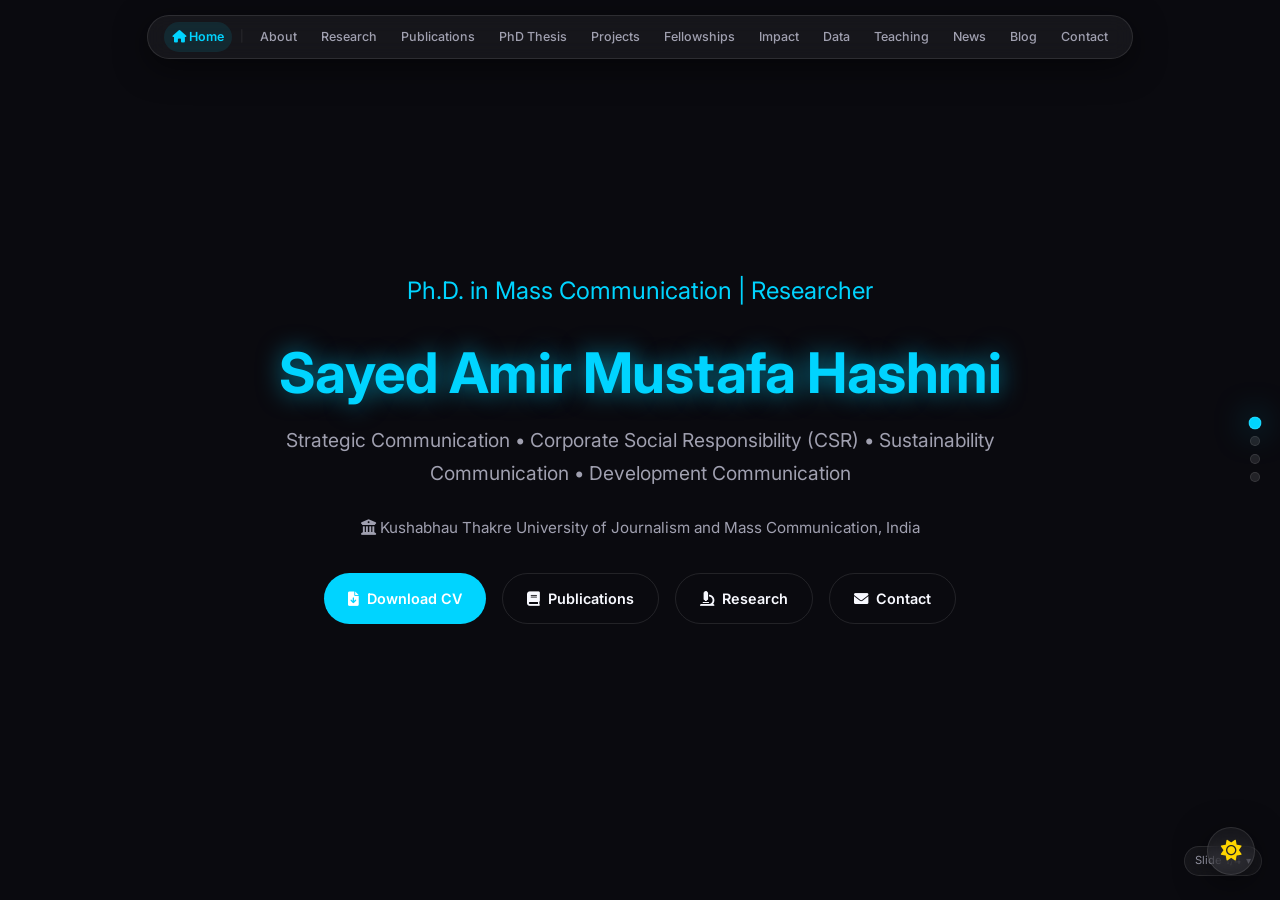
==== src/pages/index.html @ 3547cc43 "[init]: initial commit of AI-First Academic Portfolio website with 13 pages and UI design system" ====
<!DOCTYPE html>
<html lang="en" data-theme="dark">
<head>
    <meta charset="UTF-8">
    <meta name="viewport" content="width=device-width, initial-scale=1.0">
    <title>Sayed Amir Mustafa Hashmi | Academic Portfolio & Research</title>
    <meta name="description" content="Academic portfolio of Sayed Amir Mustafa Hashmi, Ph.D. Researcher in Strategic Communication, CSR, Sustainability Communication, and Development Communication.">
    <meta name="keywords" content="Sayed Amir Mustafa Hashmi, CSR Communication, Strategic Communication, Sustainability Communication, Development Communication, Five-Pillar Framework, PhD Research">
    
    <!-- Google Fonts -->
    <link href="https://fonts.googleapis.com/css2?family=Inter:wght@300;400;500;600;700;800&display=swap" rel="stylesheet">
    
    <!-- Font Awesome Icons -->
    <link rel="stylesheet" href="https://cdnjs.cloudflare.com/ajax/libs/font-awesome/6.0.0-beta3/css/all.min.css">
    
    <!-- Stylesheets -->
    <link rel="stylesheet" href="../css/style.css">
    <link rel="stylesheet" href="../css/dark-mode.css">
    <link rel="stylesheet" href="../css/responsive.css">
</head>
<body>

    <!-- Floating Navigation Bar -->
    <nav class="chap-nav">
        <a href="index.html" class="active" data-fullname="Homepage"><i class="fas fa-home"></i> Home</a>
        <span class="chap-nav-sep">|</span>
        <a href="about.html" data-fullname="About Biography">About</a>
        <a href="research-areas.html" data-fullname="Research Clusters">Research</a>
        <a href="publications.html" data-fullname="Publications Hub">Publications</a>
        <a href="phd-research.html" data-fullname="Ph.D. Dissertation">PhD Thesis</a>
        <a href="projects.html" data-fullname="Research Projects">Projects</a>
        <a href="fellowships.html" data-fullname="Postdoc Fellowships">Fellowships</a>
        <a href="impact.html" data-fullname="Research Impact">Impact</a>
        <a href="data-resources.html" data-fullname="Data & Open Resources">Data</a>
        <a href="teaching.html" data-fullname="Teaching & Mentoring">Teaching</a>
        <a href="news.html" data-fullname="News & Updates">News</a>
        <a href="blog.html" data-fullname="Blog & Insights">Blog</a>
        <a href="contact.html" data-fullname="Contact & Collaboration">Contact</a>
    </nav>

    <!-- Main Full-Screen Scroll Snap Container -->
    <div class="slide-container">
        
        <!-- Slide 1: Hero Section -->
        <section class="slide" id="slide-1">
            <div class="slide-content text-center">
                <h2 class="slide-subtitle text-accent">Ph.D. in Mass Communication | Researcher</h2>
                <h1 class="slide-title neon-text-cg">Sayed Amir Mustafa Hashmi</h1>
                <p style="font-size: 1.2rem; max-width: 800px; margin: 0 auto 1.5rem;" class="text-muted">
                    Strategic Communication • Corporate Social Responsibility (CSR) • Sustainability Communication • Development Communication
                </p>
                <p style="font-size: 0.95rem; color: var(--text-muted);">
                    <i class="fas fa-university"></i> Kushabhau Thakre University of Journalism and Mass Communication, India
                </p>

                <div class="hero-buttons">
                    <a href="about.html" class="btn btn-primary"><i class="fas fa-file-download"></i> Download CV</a>
                    <a href="publications.html" class="btn btn-secondary"><i class="fas fa-book"></i> Publications</a>
                    <a href="phd-research.html" class="btn btn-secondary"><i class="fas fa-microscope"></i> Research</a>
                    <a href="contact.html" class="btn btn-secondary"><i class="fas fa-envelope"></i> Contact</a>
                </div>
            </div>
        </section>

        <!-- Slide 2: Research Statement -->
        <section class="slide" id="slide-2">
            <div class="slide-content">
                <h2 class="slide-subtitle">Overview & Vision</h2>
                <h1 class="slide-title">Research Statement</h1>
                <div class="glass-card max-w-800 mx-auto hover-magnify glow-blue">
                    <p style="font-size: 1.1rem; line-height: 1.8;">
                        My research examines how strategic communication influences corporate social responsibility, stakeholder engagement, sustainability, and community development. I employ mixed-methods research to investigate the effectiveness of CSR communication, ESG disclosure, public trust, and communication for social betterment.
                    </p>
                    <p style="font-size: 1.1rem; line-height: 1.8; margin-bottom: 0;">
                        My long-term research aims to develop evidence-based communication frameworks that support sustainable corporate governance and inclusive development across emerging economies and tribal industrial corridors.
                    </p>
                </div>
            </div>
        </section>

        <!-- Slide 3: Quick Stats -->
        <section class="slide" id="slide-3">
            <div class="slide-content">
                <h2 class="slide-subtitle">Empirical Rigor</h2>
                <h1 class="slide-title">Research at a Glance</h1>
                <div class="grid-3 mt-3">
                    <div class="glass-card stat-card hover-magnify glow-cyan">
                        <div class="stat-number">5 Years</div>
                        <div class="stat-label">CSR Field Data Analyzed (2018–2023)</div>
                    </div>
                    <div class="glass-card stat-card hover-magnify glow-blue">
                        <div class="stat-number">400+</div>
                        <div class="stat-label">Beneficiary Surveys Conducted</div>
                    </div>
                    <div class="glass-card stat-card hover-magnify glow-orange">
                        <div class="stat-number">40+</div>
                        <div class="stat-label">In-Depth Stakeholder Interviews</div>
                    </div>
                    <div class="glass-card stat-card hover-magnify glow-purple">
                        <div class="stat-number">10</div>
                        <div class="stat-label">Districts Covered in Mining Belts</div>
                    </div>
                    <div class="glass-card stat-card hover-magnify glow-green">
                        <div class="stat-number">2 States</div>
                        <div class="stat-label">Chhattisgarh & Jharkhand Compared</div>
                    </div>
                    <div class="glass-card stat-card hover-magnify glow-cyan">
                        <div class="stat-number">4</div>
                        <div class="stat-label">Key Development Sectors Investigated</div>
                    </div>
                </div>
            </div>
        </section>

        <!-- Slide 4: Key Research Highlights -->
        <section class="slide" id="slide-4">
            <div class="slide-content">
                <h2 class="slide-subtitle">Core Contributions</h2>
                <h1 class="slide-title">Research Highlights</h1>
                <div class="grid-3 mt-2">
                    <div class="glass-card hover-magnify">
                        <h3 class="neon-text-cg mb-1"><i class="fas fa-comments"></i> 26% Language Chasm</h3>
                        <p class="text-muted">
                            Identified a 26-point gap in local dialect usage between Chhattisgarh (80%) and Jharkhand (54%), explaining disparities in CSR awareness.
                        </p>
                    </div>
                    <div class="glass-card hover-magnify">
                        <h3 class="neon-text-jh mb-1"><i class="fas fa-sitemap"></i> Five-Pillar Model</h3>
                        <p class="text-muted">
                            Formulated an original normative framework categorizing CSR communication into Strategy, Participation, Transparency, Feedback, and Impact.
                        </p>
                    </div>
                    <div class="glass-card hover-magnify">
                        <h3 style="color: var(--success-color);" class="mb-1"><i class="fas fa-bullhorn"></i> Verbal vs Print Efficacy</h3>
                        <p class="text-muted">
                            Demonstrated that interpersonal and verbal community meetings outperform printed reports by 3.4x in tribal beneficiary trust.
                        </p>
                    </div>
                </div>
            </div>
        </section>

    </div>

    <!-- Core Scripts -->
    <script src="../js/theme.js"></script>
    <script src="../js/slider.js"></script>
    <script src="../js/main.js"></script>
    <script src="../js/charts.js"></script>
    <script src="../js/slide-number.js"></script>
    <script src="../js/popup.js"></script>
    <script src="../js/nav.js"></script>
</body>
</html>
---- src/css/style.css ----
@import url('slider-styles.css');

/* ── 1. CSS Custom Properties (:root & [data-theme="dark"]) ─── */

:root {
    /* ── Light Mode Tokens ─────────────────────────────── */
    --bg-primary: #f8f9ff;
    --text-main: #1a1a24;
    --text-muted: #555566;
    --bg-glass: rgba(255, 255, 255, 0.7);
    --bg-glass-border: rgba(0, 0, 0, 0.1);
    --accent-cg: #0066cc;
    --accent-jh: #cc4400;
    --neon-glow: 0 0 10px rgba(0, 102, 204, 0.3);
    --accent-glow-cg: 0 0 15px rgba(0, 102, 204, 0.4);
    --accent-glow-jh: 0 0 15px rgba(204, 68, 0, 0.4);
    --card-shadow: 0 8px 32px rgba(0, 0, 0, 0.1);
    --nav-bg: rgba(255, 255, 255, 0.8);
    --success-color: #28a745;
    --warning-color: #ffc107;
    --warning-text-color: #856404;
    --popup-bg: rgba(255, 255, 255, 0.95);
    --tooltip-bg: rgba(240, 240, 248, 0.97);
    --tooltip-text: #1a1a24;
    --resource-card-bg: rgba(255, 255, 255, 0.88);
    --resource-card-border: rgba(0, 0, 0, 0.08);
    --table-hover-bg: rgba(0, 102, 204, 0.06);
    --logo-filter: drop-shadow(0 0 10px rgba(0, 0, 0, 0.3));
}

[data-theme="dark"] {
    /* ── Dark Mode Tokens ──────────────────────────────── */
    --bg-primary: #0a0a0f;
    --text-main: #f8f9ff;
    --text-muted: #a0a0b0;
    --bg-glass: rgba(255, 255, 255, 0.05);
    --bg-glass-border: rgba(255, 255, 255, 0.1);
    --accent-cg: #00d4ff;
    --accent-jh: #ff6b35;
    --neon-glow: 0 0 20px rgba(0, 212, 255, 0.4);
    --accent-glow-cg: 0 0 25px rgba(0, 212, 255, 0.6);
    --accent-glow-jh: 0 0 25px rgba(255, 107, 53, 0.6);
    --card-shadow: 0 8px 32px rgba(0, 0, 0, 0.5);
    --nav-bg: rgba(10, 10, 15, 0.8);
    --success-color: #00e676;
    --warning-color: #ffd600;
    --warning-text-color: #ffd600;
    --popup-bg: rgba(20, 20, 25, 0.95);
    --tooltip-bg: rgba(20, 20, 25, 0.95);
    --tooltip-text: #ffffff;
    --resource-card-bg: rgba(26, 26, 28, 0.85);
    --resource-card-border: rgba(255, 255, 255, 0.1);
    --table-hover-bg: rgba(255, 255, 255, 0.04);
    --logo-filter: drop-shadow(0 0 10px rgba(255, 255, 255, 0.5));
}

/* ── 2. Reset & Base Styles ─── */

*, *::before, *::after {
    box-sizing: border-box;
    margin: 0;
    padding: 0;
}

html {
    scroll-behavior: smooth;
}

body {
    font-family: 'Inter', -apple-system, BlinkMacSystemFont, 'Segoe UI', Roboto, sans-serif;
    background-color: var(--bg-primary);
    color: var(--text-main);
    line-height: 1.75;
    transition: background-color 0.4s ease, color 0.4s ease;
    -webkit-font-smoothing: antialiased;
    -moz-osx-font-smoothing: grayscale;
}

a {
    color: var(--accent-cg);
    text-decoration: none;
    transition: color 0.3s ease;
}

a:hover {
    color: var(--accent-jh);
}

img {
    max-width: 100%;
    height: auto;
    display: block;
}

/* ── 3. Scroll Snap Container & Slide Canvas ─── */

.slide-container {
    height: 100vh;
    width: 100%;
    overflow-y: scroll;
    scroll-snap-type: y mandatory;
    scroll-behavior: smooth;
    -ms-overflow-style: none;
    scrollbar-width: none;
}

.slide-container::-webkit-scrollbar {
    display: none;
}

.slide {
    min-height: 100vh;
    width: 100%;
    scroll-snap-align: start;
    display: flex;
    flex-direction: column;
    justify-content: center;
    align-items: center;
    padding: 4rem 2rem;
    position: relative;
    overflow: visible;
}

.slide-content {
    width: 100%;
    max-width: 1200px;
    margin: 0 auto;
}

/* ── 4. Typography ─── */

.slide-title {
    font-size: 3.5rem;
    font-weight: 700;
    line-height: 1.25;
    letter-spacing: -0.01em;
    text-align: center;
    margin-bottom: 1rem;
    text-shadow: var(--neon-glow);
    animation: fadeInDown 1.0s ease-out;
}

.slide-subtitle {
    font-size: 1.5rem;
    font-weight: 400;
    line-height: 1.25;
    text-align: center;
    color: var(--text-muted);
    margin-bottom: 2rem;
    animation: fadeInUp 1.0s ease-out;
}

h1 {
    font-size: 2.5rem;
    font-weight: 700;
    line-height: 1.3;
    letter-spacing: -0.01em;
}

h2 {
    font-size: 1.5rem;
    font-weight: 700;
    line-height: 1.3;
}

h3 {
    font-size: 1.25rem;
    font-weight: 700;
    line-height: 1.3;
}

h4 {
    font-size: 1.1rem;
    font-weight: 600;
    line-height: 1.3;
}

p {
    margin-bottom: 1rem;
    color: var(--text-main);
}

.text-muted {
    color: var(--text-muted);
}

.text-accent {
    color: var(--accent-cg);
}

.text-accent-secondary {
    color: var(--accent-jh);
}

/* ── 5. Glassmorphic Card System ─── */

.glass-card {
    background: var(--bg-glass);
    backdrop-filter: blur(10px);
    -webkit-backdrop-filter: blur(10px);
    border: 1px solid var(--bg-glass-border);
    border-radius: 16px;
    padding: 2rem;
    box-shadow: var(--card-shadow);
    transition: transform 0.3s ease, box-shadow 0.3s ease;
}

.glass-card:hover {
    box-shadow: var(--neon-glow);
}

/* Interactive Chapter/Page Card */
.chapter-card {
    display: flex;
    flex-direction: column;
    align-items: center;
    text-align: center;
    gap: 0.75rem;
    cursor: pointer;
    color: var(--text-main);
}

.chapter-card .chapter-icon {
    font-size: 2rem;
    color: var(--accent-cg);
    margin-bottom: 0.5rem;
}

.chapter-card .chapter-num {
    font-size: 0.75rem;
    font-weight: 600;
    letter-spacing: 0.08em;
    text-transform: uppercase;
    color: var(--text-muted);
}

/* Ambient Glowing Resource Card */
.resource-card {
    position: relative;
    width: 100%;
    max-width: 280px;
    transition: transform 0.3s ease;
    text-decoration: none;
    display: block;
}

.resource-glow {
    position: absolute;
    inset: 0;
    border-radius: 32px;
    opacity: 0.5;
    filter: blur(35px);
    transition: opacity 0.3s ease;
    z-index: 0;
}

.resource-card:hover {
    transform: scale(1.02);
}

.resource-card:hover .resource-glow {
    opacity: 0.8;
}

.resource-content {
    position: relative;
    z-index: 1;
    background: var(--resource-card-bg);
    border: 1px solid var(--resource-card-border);
    border-radius: 20px;
    padding: 1.5rem;
    display: flex;
    align-items: center;
    gap: 1rem;
}

.resource-icon {
    font-size: 2rem;
    flex-shrink: 0;
}

.resource-card[data-gradient="pink"] .resource-glow {
    background: linear-gradient(137deg, #FF3D77, #FFB1CE, #FF9D3C);
}

.resource-card[data-gradient="cyan"] .resource-glow {
    background: linear-gradient(137deg, #FFFFFF, #7DD3FC, #06B6D4);
}

.resource-card[data-gradient="purple"] .resource-glow {
    background: linear-gradient(137deg, #4361EE, #E0AEFF, #F72585);
}

/* Gallery Card */
.gallery-card {
    position: relative;
    aspect-ratio: 4 / 3;
    border-radius: 10px;
    overflow: hidden;
    cursor: pointer;
    transition: transform 0.25s ease;
}

.gallery-card img {
    width: 100%;
    height: 100%;
    object-fit: cover;
    transition: filter 0.25s ease;
}

.gallery-card:hover {
    transform: scale(1.05);
}

.gallery-card:hover img {
    filter: brightness(0.85);
}

.gallery-card-badge {
    position: absolute;
    top: 8px;
    left: 8px;
    background: var(--bg-glass);
    backdrop-filter: blur(8px);
    border: 1px solid var(--bg-glass-border);
    border-radius: 999px;
    padding: 2px 10px;
    font-size: 0.7rem;
    font-weight: 600;
    color: var(--accent-cg);
    z-index: 2;
}

.gallery-card-caption {
    position: absolute;
    bottom: 0;
    left: 0;
    right: 0;
    background: rgba(0, 0, 0, 0.7);
    color: #fff;
    padding: 0.5rem 0.75rem;
    font-size: 0.8rem;
    transform: translateY(100%);
    transition: transform 0.25s ease;
}

.gallery-card:hover .gallery-card-caption {
    transform: translateY(0);
}

/* ── 6. Grid Utilities ─── */

.grid-2, .grid-3, .grid-4, .grid-7 {
    display: grid;
    gap: 1.5rem;
    width: 100%;
    max-width: 1200px;
}

.grid-2 {
    grid-template-columns: 1fr 1fr;
}

.grid-3 {
    grid-template-columns: repeat(3, 1fr);
}

.grid-4 {
    grid-template-columns: repeat(4, 1fr);
}

.grid-7 {
    grid-template-columns: repeat(auto-fit, minmax(250px, 1fr));
}

/* ── 7. Navigation ─── */

.chap-nav {
    position: fixed;
    top: 15px;
    left: 50%;
    transform: translateX(-50%);
    z-index: 1000;
    background: var(--bg-glass);
    border: 1px solid var(--bg-glass-border);
    border-radius: 30px;
    padding: 6px 16px;
    display: flex;
    gap: 8px;
    box-shadow: var(--card-shadow);
    backdrop-filter: blur(10px);
    -webkit-backdrop-filter: blur(10px);
    align-items: center;
    flex-wrap: nowrap;
    max-width: 95vw;
    overflow-x: auto;
    scrollbar-width: none;
}

.chap-nav::-webkit-scrollbar {
    display: none;
}

.chap-nav a {
    color: var(--text-muted);
    text-decoration: none;
    font-size: 0.78rem;
    font-weight: 500;
    padding: 4px 8px;
    border-radius: 999px;
    transition: all 0.3s ease;
    white-space: nowrap;
    position: relative;
}

.chap-nav a:hover {
    color: var(--accent-cg);
    transform: scale(1.1);
}

.chap-nav a.active {
    color: var(--accent-cg);
    background: rgba(0, 102, 204, 0.1);
    font-weight: 600;
}

[data-theme="dark"] .chap-nav a.active {
    background: rgba(0, 212, 255, 0.1);
}

.chap-nav a[data-fullname]::after {
    content: attr(data-fullname);
    position: absolute;
    bottom: -30px;
    left: 50%;
    transform: translateX(-50%) translateY(5px);
    background: var(--tooltip-bg);
    color: var(--tooltip-text);
    padding: 4px 10px;
    border-radius: 6px;
    font-size: 0.7rem;
    white-space: nowrap;
    opacity: 0;
    pointer-events: none;
    transition: opacity 0.3s ease 0.1s, transform 0.3s ease 0.1s;
    box-shadow: var(--card-shadow);
    z-index: 1001;
}

.chap-nav a[data-fullname]:hover::after {
    opacity: 1;
    transform: translateX(-50%) translateY(0);
}

.chap-nav-sep {
    color: var(--bg-glass-border);
    font-size: 0.7rem;
    user-select: none;
}

/* Mobile hamburger button */
.nav-hamburger {
    display: none;
    position: fixed;
    top: 15px;
    right: 15px;
    z-index: 1001;
    background: var(--bg-glass);
    border: 1px solid var(--bg-glass-border);
    border-radius: 50%;
    width: 44px;
    height: 44px;
    cursor: pointer;
    backdrop-filter: blur(10px);
    -webkit-backdrop-filter: blur(10px);
    box-shadow: var(--card-shadow);
    color: var(--text-main);
    font-size: 1.2rem;
    align-items: center;
    justify-content: center;
    transition: transform 0.3s ease;
}

.nav-hamburger:hover {
    transform: scale(1.1);
}

/* Theme Toggle Button */
.theme-toggle {
    position: fixed;
    bottom: 25px;
    right: 25px;
    z-index: 1000;
    background: var(--bg-glass);
    border: 1px solid var(--bg-glass-border);
    border-radius: 999px;
    width: 48px;
    height: 48px;
    cursor: pointer;
    backdrop-filter: blur(10px);
    -webkit-backdrop-filter: blur(10px);
    box-shadow: var(--card-shadow);
    display: flex;
    align-items: center;
    justify-content: center;
    font-size: 1.3rem;
    color: var(--text-main);
    transition: all 0.3s ease;
}

.theme-toggle:hover {
    transform: scale(1.1);
    box-shadow: var(--neon-glow);
}

/* Vertical Progress Dots */
.progress-dots {
    position: fixed;
    right: 20px;
    top: 50%;
    transform: translateY(-50%);
    z-index: 100;
    display: flex;
    flex-direction: column;
    gap: 8px;
}

.dot {
    width: 10px;
    height: 10px;
    border-radius: 50%;
    background: var(--bg-glass-border);
    border: 1px solid var(--bg-glass-border);
    cursor: pointer;
    transition: all 0.3s ease;
}

.dot.active {
    background: var(--accent-cg);
    box-shadow: var(--accent-glow-cg);
    transform: scale(1.3);
}

/* ── 8. UI Components ─── */

.neon-text-cg {
    color: var(--accent-cg);
    text-shadow: var(--accent-glow-cg);
}

.neon-text-jh {
    color: var(--accent-jh);
    text-shadow: var(--accent-glow-jh);
}

.popup-trigger {
    cursor: pointer;
    border-bottom: 1px dotted var(--text-muted);
    transition: border-color 0.3s ease, color 0.3s ease;
}

.popup-trigger:hover {
    border-color: var(--accent-cg);
    color: var(--accent-cg);
}

.badge {
    display: inline-block;
    padding: 2px 10px;
    border-radius: 999px;
    font-size: 0.75rem;
    font-weight: 600;
    letter-spacing: 0.02em;
}

.badge-supported {
    background: rgba(40, 167, 69, 0.15);
    color: var(--success-color);
}

.badge-partial {
    background: rgba(255, 193, 7, 0.15);
    color: var(--warning-text-color);
}

.badge-category {
    background: rgba(0, 102, 204, 0.1);
    color: var(--accent-cg);
}

[data-theme="dark"] .badge-category {
    background: rgba(0, 212, 255, 0.1);
}

/* Status badges for fellowship tracker */
.badge-applied {
    background: rgba(0, 102, 204, 0.15);
    color: var(--accent-cg);
}

.badge-review {
    background: rgba(255, 193, 7, 0.15);
    color: var(--warning-text-color);
}

.badge-accepted {
    background: rgba(40, 167, 69, 0.15);
    color: var(--success-color);
}

.badge-rejected {
    background: rgba(231, 76, 60, 0.15);
    color: #e74c3c;
}

/* Buttons */
.btn {
    display: inline-flex;
    align-items: center;
    gap: 0.5rem;
    padding: 0.75rem 1.5rem;
    border-radius: 999px;
    font-size: 0.9rem;
    font-weight: 600;
    cursor: pointer;
    transition: all 0.3s ease;
    border: none;
    text-decoration: none;
}

.btn-primary {
    background: var(--accent-cg);
    color: #ffffff;
}

.btn-primary:hover {
    transform: translateY(-2px);
    box-shadow: var(--accent-glow-cg);
    color: #ffffff;
}

.btn-secondary {
    background: transparent;
    border: 1px solid var(--bg-glass-border);
    color: var(--text-main);
}

.btn-secondary:hover {
    border-color: var(--accent-cg);
    color: var(--accent-cg);
    transform: translateY(-2px);
}

.btn-sm {
    padding: 0.4rem 1rem;
    font-size: 0.8rem;
}

/* Hero-specific button group */
.hero-buttons {
    display: flex;
    gap: 1rem;
    flex-wrap: wrap;
    justify-content: center;
    margin-top: 2rem;
}

/* ── 9. Chart Containers ─── */

.chart-container {
    position: relative;
    width: 100%;
    max-width: 900px;
    height: 400px;
    margin: 0 auto;
}

.chart-container canvas {
    width: 100% !important;
    height: 100% !important;
}

/* ── 10. Data Tables ─── */

.data-table {
    width: 100%;
    border-collapse: collapse;
    font-size: 0.9rem;
}

.data-table thead {
    border-bottom: 2px solid var(--bg-glass-border);
}

.data-table th {
    text-align: left;
    padding: 0.75rem 1rem;
    font-weight: 600;
    color: var(--accent-cg);
    font-size: 0.85rem;
    letter-spacing: 0.02em;
}

.data-table td {
    padding: 0.75rem 1rem;
    border-bottom: 1px solid var(--bg-glass-border);
    color: var(--text-main);
}

.data-table tbody tr {
    transition: background-color 0.2s ease;
}

.data-table tbody tr:hover {
    background-color: var(--table-hover-bg);
}

/* ── 11. Keyframe Animations ─── */

@keyframes fadeInDown {
    from {
        opacity: 0;
        transform: translateY(-20px);
    }
    to {
        opacity: 1;
        transform: translateY(0);
    }
}

@keyframes fadeInUp {
    from {
        opacity: 0;
        transform: translateY(20px);
    }
    to {
        opacity: 1;
        transform: translateY(0);
    }
}

@keyframes pulseGlow {
    0%, 100% {
        box-shadow: var(--card-shadow);
    }
    50% {
        box-shadow: var(--neon-glow);
    }
}

@keyframes cinematic-fade-in {
    from {
        opacity: 0;
        transform: translateY(18px);
    }
    to {
        opacity: 1;
        transform: translateY(0);
    }
}

@keyframes page-load-reveal {
    from {
        opacity: 0;
        transform: translateY(24px);
    }
    to {
        opacity: 1;
        transform: translateY(0);
    }
}

@keyframes sn-badge-enter {
    from {
        opacity: 0;
        transform: scale(0.8);
    }
    to {
        opacity: 1;
        transform: scale(1);
    }
}

/* Cinematic fade-in for slide content */
.slide .glass-card,
.slide .grid-2,
.slide .grid-3,
.slide .grid-4,
.slide .grid-7,
.slide h1,
.slide h2,
.slide h3,
.slide p,
.slide .hero-buttons,
.slide .data-table {
    opacity: 0;
    transform: translateY(18px);
}

.slide.is-visible .glass-card,
.slide.is-visible .grid-2,
.slide.is-visible .grid-3,
.slide.is-visible .grid-4,
.slide.is-visible .grid-7,
.slide.is-visible h1,
.slide.is-visible h2,
.slide.is-visible h3,
.slide.is-visible p,
.slide.is-visible .hero-buttons,
.slide.is-visible .data-table {
    animation: cinematic-fade-in 0.55s cubic-bezier(0.22, 1, 0.36, 1) forwards;
}

/* Staggered animation delays */
.slide.is-visible > *:nth-child(1) { animation-delay: 0.05s; }
.slide.is-visible > *:nth-child(2) { animation-delay: 0.12s; }
.slide.is-visible > *:nth-child(3) { animation-delay: 0.19s; }
.slide.is-visible > *:nth-child(4) { animation-delay: 0.26s; }
.slide.is-visible > *:nth-child(5) { animation-delay: 0.33s; }
.slide.is-visible > *:nth-child(6) { animation-delay: 0.40s; }

/* ── 12. Hover Magnification ─── */

.hover-magnify {
    transition: transform 0.25s ease, box-shadow 0.25s ease, z-index 0.25s ease !important;
    z-index: 1;
}

.hover-magnify:hover {
    transform: scale(1.5) translateY(0) !important;
    z-index: 100 !important;
    box-shadow: 0 15px 35px rgba(0, 0, 0, 0.6) !important;
}

/* Reduced scale for wide layout cards */
.hover-magnify.hover-magnify-lg:hover {
    transform: scale(1.02) translateY(0) !important;
}

/* ── 13. Breathing Border Glows ─── */

@keyframes breatheBlue {
    0%, 100% { box-shadow: 0 0 5px #0066cc; border-color: rgba(0, 102, 204, 0.3); }
    50% { box-shadow: 0 0 20px #0066cc; border-color: #0066cc; }
}

[data-theme="dark"] .glow-blue {
    animation: breatheBlueDark 3.5s ease-in-out infinite;
}

@keyframes breatheBlueDark {
    0%, 100% { box-shadow: 0 0 5px #00d4ff; border-color: rgba(0, 212, 255, 0.3); }
    50% { box-shadow: 0 0 20px #00d4ff; border-color: #00d4ff; }
}

.glow-blue {
    animation: breatheBlue 3.5s ease-in-out infinite;
}

@keyframes breatheGreen {
    0%, 100% { box-shadow: 0 0 5px #28a745; border-color: rgba(40, 167, 69, 0.3); }
    50% { box-shadow: 0 0 20px #28a745; border-color: #28a745; }
}

@keyframes breatheGreenDark {
    0%, 100% { box-shadow: 0 0 5px #00e676; border-color: rgba(0, 230, 118, 0.3); }
    50% { box-shadow: 0 0 20px #00e676; border-color: #00e676; }
}

.glow-green {
    animation: breatheGreen 3.2s ease-in-out infinite;
}

[data-theme="dark"] .glow-green {
    animation: breatheGreenDark 3.2s ease-in-out infinite;
}

@keyframes breathePurple {
    0%, 100% { box-shadow: 0 0 5px #9b59b6; border-color: rgba(155, 89, 182, 0.3); }
    50% { box-shadow: 0 0 20px #9b59b6; border-color: #9b59b6; }
}

.glow-purple {
    animation: breathePurple 3.8s ease-in-out infinite;
}

@keyframes breatheOrange {
    0%, 100% { box-shadow: 0 0 5px #cc4400; border-color: rgba(204, 68, 0, 0.3); }
    50% { box-shadow: 0 0 20px #cc4400; border-color: #cc4400; }
}

@keyframes breatheOrangeDark {
    0%, 100% { box-shadow: 0 0 5px #ff6b35; border-color: rgba(255, 107, 53, 0.3); }
    50% { box-shadow: 0 0 20px #ff6b35; border-color: #ff6b35; }
}

.glow-orange {
    animation: breatheOrange 3.4s ease-in-out infinite;
}

[data-theme="dark"] .glow-orange {
    animation: breatheOrangeDark 3.4s ease-in-out infinite;
}

@keyframes breatheCyan {
    0%, 100% { box-shadow: 0 0 5px #00d4ff; border-color: rgba(0, 212, 255, 0.3); }
    50% { box-shadow: 0 0 20px #00d4ff; border-color: #00d4ff; }
}

.glow-cyan {
    animation: breatheCyan 3.6s ease-in-out infinite;
}

/* ── 14. Slide Number Badge & Dropdown ─── */

.sn-badge {
    position: absolute;
    bottom: 1.5rem;
    right: 1.1rem;
    z-index: 100;
    background: var(--bg-glass);
    backdrop-filter: blur(12px);
    -webkit-backdrop-filter: blur(12px);
    border: 1px solid var(--bg-glass-border);
    border-radius: 20px;
    padding: 4px 10px;
    font-size: 0.7rem;
    cursor: pointer;
    display: flex;
    align-items: center;
    gap: 5px;
    color: var(--text-muted);
    transition: all 0.25s ease;
    animation: sn-badge-enter 0.4s cubic-bezier(0.22, 1, 0.36, 1);
}

.sn-badge:hover {
    border-color: var(--accent-cg);
    transform: translateY(-1px);
}

.sn-badge__caret {
    transition: transform 0.22s cubic-bezier(0.22, 1, 0.36, 1);
    font-size: 0.65rem;
}

.sn-badge--open .sn-badge__caret {
    transform: rotate(180deg);
}

.sn-dropdown {
    display: none;
    position: absolute;
    bottom: calc(100% + 8px);
    right: 0;
    background: var(--bg-glass);
    backdrop-filter: blur(12px);
    -webkit-backdrop-filter: blur(12px);
    border: 1px solid var(--bg-glass-border);
    border-radius: 12px;
    padding: 6px;
    min-width: 220px;
    max-height: 300px;
    overflow-y: auto;
    box-shadow: var(--card-shadow);
}

.sn-badge--open .sn-dropdown {
    display: block;
}

.sn-dropdown__item {
    display: flex;
    align-items: center;
    gap: 8px;
    padding: 6px 10px;
    border-radius: 8px;
    border: none;
    background: transparent;
    color: var(--text-main);
    font-size: 0.75rem;
    cursor: pointer;
    width: 100%;
    text-align: left;
    transition: background 0.2s ease;
    font-family: 'Inter', sans-serif;
}

.sn-dropdown__item:hover {
    background: var(--table-hover-bg);
}

.sn-dropdown__item--active {
    color: var(--accent-cg);
    font-weight: 600;
}

.sn-dropdown__num {
    min-width: 24px;
    text-align: center;
    font-weight: 600;
    color: var(--accent-cg);
}

.sn-dropdown__title {
    overflow: hidden;
    text-overflow: ellipsis;
    white-space: nowrap;
}

/* ── 15. Statistical Popup Overlay ─── */

.popup-overlay {
    position: fixed;
    top: 0;
    left: 0;
    width: 100%;
    height: 100%;
    background: rgba(0, 0, 0, 0.8);
    backdrop-filter: blur(5px);
    -webkit-backdrop-filter: blur(5px);
    z-index: 999;
    display: flex;
    justify-content: center;
    align-items: center;
    opacity: 0;
    pointer-events: none;
    transition: opacity 0.3s ease;
}

.popup-overlay.active {
    opacity: 1;
}

.popup-content {
    background: var(--popup-bg);
    border-radius: 16px;
    padding: 2rem;
    max-width: 500px;
    width: 90%;
    box-shadow: var(--card-shadow);
}

.popup-title {
    font-size: 1.2rem;
    font-weight: 700;
    color: var(--accent-cg);
    margin-bottom: 1rem;
}

.popup-formula {
    font-family: 'Courier New', monospace;
    background: rgba(0, 0, 0, 0.05);
    padding: 0.5rem 1rem;
    border-radius: 8px;
    margin-bottom: 1rem;
    font-size: 0.9rem;
}

[data-theme="dark"] .popup-formula {
    background: rgba(255, 255, 255, 0.05);
}

/* ── 16. Form Styles ─── */

.form-group {
    margin-bottom: 1.5rem;
}

.form-label {
    display: block;
    font-size: 0.85rem;
    font-weight: 600;
    color: var(--text-main);
    margin-bottom: 0.5rem;
}

.form-input,
.form-textarea,
.form-select {
    width: 100%;
    padding: 0.75rem 1rem;
    background: var(--bg-glass);
    border: 1px solid var(--bg-glass-border);
    border-radius: 10px;
    color: var(--text-main);
    font-family: 'Inter', sans-serif;
    font-size: 0.9rem;
    transition: border-color 0.3s ease, box-shadow 0.3s ease;
    backdrop-filter: blur(5px);
    -webkit-backdrop-filter: blur(5px);
}

.form-input:focus,
.form-textarea:focus,
.form-select:focus {
    outline: none;
    border-color: var(--accent-cg);
    box-shadow: var(--accent-glow-cg);
}

.form-textarea {
    min-height: 120px;
    resize: vertical;
}

.form-error {
    color: #e74c3c;
    font-size: 0.78rem;
    margin-top: 0.25rem;
    display: none;
}

.form-group.has-error .form-input,
.form-group.has-error .form-textarea {
    border-color: #e74c3c;
}

.form-group.has-error .form-error {
    display: block;
}

/* Honeypot */
.form-honeypot {
    position: absolute;
    left: -9999px;
    opacity: 0;
    height: 0;
    width: 0;
}

/* Toast Notifications */
.toast {
    position: fixed;
    bottom: 80px;
    right: 25px;
    z-index: 1100;
    background: var(--bg-glass);
    border: 1px solid var(--bg-glass-border);
    border-radius: 12px;
    padding: 1rem 1.5rem;
    backdrop-filter: blur(10px);
    -webkit-backdrop-filter: blur(10px);
    box-shadow: var(--card-shadow);
    transform: translateY(20px);
    opacity: 0;
    transition: all 0.3s ease;
    max-width: 350px;
    font-size: 0.85rem;
}

.toast.show {
    transform: translateY(0);
    opacity: 1;
}

.toast-success {
    border-left: 3px solid var(--success-color);
}

.toast-error {
    border-left: 3px solid #e74c3c;
}

/* ── 17. Publication Cards ─── */

.pub-card {
    background: var(--bg-glass);
    backdrop-filter: blur(10px);
    -webkit-backdrop-filter: blur(10px);
    border: 1px solid var(--bg-glass-border);
    border-radius: 16px;
    padding: 1.5rem 2rem;
    margin-bottom: 1rem;
    transition: all 0.3s ease;
}

.pub-card:hover {
    box-shadow: var(--neon-glow);
    transform: translateY(-2px);
}

.pub-title {
    font-size: 1.05rem;
    font-weight: 600;
    color: var(--text-main);
    margin-bottom: 0.5rem;
}

.pub-meta {
    font-size: 0.85rem;
    color: var(--text-muted);
    margin-bottom: 0.75rem;
}

.pub-abstract {
    font-size: 0.88rem;
    color: var(--text-muted);
    line-height: 1.6;
    display: none;
    margin-top: 0.75rem;
    padding-top: 0.75rem;
    border-top: 1px solid var(--bg-glass-border);
}

.pub-abstract.show {
    display: block;
}

.pub-actions {
    display: flex;
    gap: 0.5rem;
    flex-wrap: wrap;
    margin-top: 0.75rem;
}

/* ── 18. Filter & Search ─── */

.filter-bar {
    display: flex;
    gap: 1rem;
    flex-wrap: wrap;
    align-items: center;
    margin-bottom: 2rem;
    width: 100%;
    max-width: 1200px;
}

.search-input {
    flex: 1;
    min-width: 200px;
    padding: 0.6rem 1rem;
    background: var(--bg-glass);
    border: 1px solid var(--bg-glass-border);
    border-radius: 999px;
    color: var(--text-main);
    font-family: 'Inter', sans-serif;
    font-size: 0.85rem;
    backdrop-filter: blur(5px);
    -webkit-backdrop-filter: blur(5px);
    transition: border-color 0.3s ease;
}

.search-input:focus {
    outline: none;
    border-color: var(--accent-cg);
}

.filter-tabs {
    display: flex;
    gap: 6px;
    flex-wrap: wrap;
}

.filter-tab {
    padding: 0.4rem 1rem;
    border-radius: 999px;
    border: 1px solid var(--bg-glass-border);
    background: transparent;
    color: var(--text-muted);
    font-family: 'Inter', sans-serif;
    font-size: 0.78rem;
    font-weight: 500;
    cursor: pointer;
    transition: all 0.3s ease;
}

.filter-tab:hover {
    border-color: var(--accent-cg);
    color: var(--accent-cg);
}

.filter-tab.active {
    background: var(--accent-cg);
    color: #ffffff;
    border-color: var(--accent-cg);
}

/* ── 19. Timeline ─── */

.timeline {
    position: relative;
    padding-left: 2rem;
    max-width: 800px;
    width: 100%;
}

.timeline::before {
    content: '';
    position: absolute;
    left: 0;
    top: 0;
    bottom: 0;
    width: 2px;
    background: var(--bg-glass-border);
}

.timeline-item {
    position: relative;
    padding-bottom: 2rem;
    padding-left: 1.5rem;
}

.timeline-item::before {
    content: '';
    position: absolute;
    left: -2rem;
    top: 6px;
    width: 12px;
    height: 12px;
    border-radius: 50%;
    background: var(--accent-cg);
    box-shadow: var(--accent-glow-cg);
    transform: translateX(-5px);
}

.timeline-date {
    font-size: 0.78rem;
    font-weight: 600;
    color: var(--accent-cg);
    margin-bottom: 0.25rem;
}

.timeline-title {
    font-size: 1.05rem;
    font-weight: 600;
    margin-bottom: 0.25rem;
}

.timeline-desc {
    font-size: 0.88rem;
    color: var(--text-muted);
}

/* ── 20. Stat Cards ─── */

.stat-card {
    text-align: center;
    padding: 1.5rem;
}

.stat-number {
    font-size: 2.5rem;
    font-weight: 800;
    color: var(--accent-cg);
    text-shadow: var(--accent-glow-cg);
    line-height: 1.1;
    margin-bottom: 0.5rem;
}

.stat-label {
    font-size: 0.85rem;
    color: var(--text-muted);
    font-weight: 500;
}

/* ── 21. Footer ─── */

.site-footer {
    text-align: center;
    padding: 2rem;
    color: var(--text-muted);
    font-size: 0.8rem;
    border-top: 1px solid var(--bg-glass-border);
}

.site-footer a {
    color: var(--accent-cg);
}

/* ── 22. Theme Transition Smoothing ─── */

.theme-transitioning,
.theme-transitioning * {
    transition: background-color 0.45s ease,
                color 0.45s ease,
                border-color 0.45s ease,
                box-shadow 0.45s ease !important;
}

/* ── 23. Utility Classes ─── */

.text-center { text-align: center; }
.text-left { text-align: left; }
.mt-1 { margin-top: 0.5rem; }
.mt-2 { margin-top: 1rem; }
.mt-3 { margin-top: 1.5rem; }
.mb-1 { margin-bottom: 0.5rem; }
.mb-2 { margin-bottom: 1rem; }
.mb-3 { margin-bottom: 1.5rem; }
.flex-center {
    display: flex;
    justify-content: center;
    align-items: center;
}
.gap-1 { gap: 0.5rem; }
.gap-2 { gap: 1rem; }
.gap-3 { gap: 1.5rem; }
.w-full { width: 100%; }
.max-w-800 { max-width: 800px; }
.max-w-1200 { max-width: 1200px; }
.mx-auto { margin-left: auto; margin-right: auto; }
---- src/css/dark-mode.css ----
/* ── Dark Mode Supplementary Overrides ─── */
/* These cover cases not handled by CSS custom properties alone */

[data-theme="dark"] img:not(.no-dim) {
    filter: brightness(0.92);
}

[data-theme="dark"] .popup-formula {
    background: rgba(255, 255, 255, 0.05);
}

[data-theme="dark"] .form-input,
[data-theme="dark"] .form-textarea,
[data-theme="dark"] .form-select {
    background: rgba(255, 255, 255, 0.03);
}

[data-theme="dark"] .search-input {
    background: rgba(255, 255, 255, 0.03);
}

[data-theme="dark"] .pub-card {
    background: rgba(255, 255, 255, 0.03);
}

[data-theme="dark"] ::selection {
    background: rgba(0, 212, 255, 0.3);
    color: #fff;
}

:root ::selection {
    background: rgba(0, 102, 204, 0.2);
    color: #1a1a24;
}

/* Dark mode scrollbar styling (for browsers that show scrollbars) */
[data-theme="dark"] ::-webkit-scrollbar {
    width: 6px;
}

[data-theme="dark"] ::-webkit-scrollbar-track {
    background: transparent;
}

[data-theme="dark"] ::-webkit-scrollbar-thumb {
    background: rgba(255, 255, 255, 0.1);
    border-radius: 3px;
}

[data-theme="dark"] ::-webkit-scrollbar-thumb:hover {
    background: rgba(255, 255, 255, 0.2);
}
---- src/css/responsive.css ----
/* ── Responsive Design Breakpoints ─── */

/* ── Tablet (≤1024px) ─── */
@media (max-width: 1024px) {
    .slide-title {
        font-size: 2.5rem;
    }

    .grid-4 {
        grid-template-columns: repeat(2, 1fr);
    }

    .gallery-card:hover {
        transform: scale(1.08);
    }

    .chart-container {
        height: 300px;
    }

    .chap-nav {
        padding: 4px 10px;
        gap: 4px;
    }

    .chap-nav a {
        font-size: 0.7rem;
        padding: 3px 6px;
    }
}

/* ── Mobile (≤768px) ─── */
@media (max-width: 768px) {
    /* Typography scaling */
    .slide-title {
        font-size: 1.4rem !important;
    }

    .slide-subtitle {
        font-size: 1.1rem !important;
    }

    h1 {
        font-size: 1.5rem;
    }

    h2 {
        font-size: 1.2rem;
    }

    h3 {
        font-size: 1rem;
    }

    /* Stack all grids */
    .grid-2,
    .grid-3,
    .grid-4,
    .grid-7 {
        display: flex !important;
        flex-direction: column !important;
    }

    /* Hide progress dots on mobile */
    .progress-dots {
        display: none !important;
    }

    /* Cap hover magnification on touch */
    .hover-magnify:hover {
        transform: scale(1.02) translateY(0) !important;
    }

    /* Slide padding reduction */
    .slide {
        padding: 5rem 1rem 2rem;
    }

    /* Glass card padding reduction */
    .glass-card {
        padding: 1.25rem;
    }

    /* Navigation: hide pill, show hamburger */
    .chap-nav {
        position: fixed;
        top: 0;
        left: 0;
        right: 0;
        bottom: 0;
        transform: none;
        border-radius: 0;
        flex-direction: column;
        justify-content: center;
        align-items: center;
        gap: 12px;
        padding: 2rem;
        opacity: 0;
        pointer-events: none;
        transition: opacity 0.3s ease;
        max-width: 100vw;
        overflow-y: auto;
    }

    .chap-nav.mobile-open {
        opacity: 1;
        pointer-events: all;
    }

    .chap-nav a {
        font-size: 1rem;
        padding: 8px 16px;
    }

    .chap-nav-sep {
        display: none;
    }

    .nav-hamburger {
        display: flex;
    }

    /* Stat cards */
    .stat-number {
        font-size: 2rem;
    }

    /* Hero buttons stack */
    .hero-buttons {
        flex-direction: column;
        align-items: center;
    }

    .hero-buttons .btn {
        width: 100%;
        max-width: 280px;
        justify-content: center;
    }

    /* Filter bar stack */
    .filter-bar {
        flex-direction: column;
    }

    .search-input {
        width: 100%;
    }

    .filter-tabs {
        width: 100%;
        overflow-x: auto;
        flex-wrap: nowrap;
        padding-bottom: 0.5rem;
        scrollbar-width: none;
    }

    .filter-tabs::-webkit-scrollbar {
        display: none;
    }

    /* Timeline */
    .timeline {
        padding-left: 1.5rem;
    }

    .timeline-item {
        padding-left: 1rem;
    }

    /* Data tables horizontal scroll */
    .table-wrapper {
        overflow-x: auto;
        -webkit-overflow-scrolling: touch;
    }

    .data-table {
        min-width: 500px;
    }

    /* Chart containers */
    .chart-container {
        height: 250px;
    }

    /* Slide badge position */
    .sn-badge {
        right: 0.5rem;
        bottom: 0.5rem;
    }

    /* Toast position */
    .toast {
        right: 10px;
        left: 10px;
        bottom: 70px;
        max-width: none;
    }

    /* Gallery card hover */
    .gallery-card:hover {
        transform: scale(1.02);
    }
}

/* ── Mobile Light Mode Text Visibility Safeguards ─── */
@media (max-width: 768px) {
    :root body,
    :root .slide,
    :root h1,
    :root h2,
    :root h3,
    :root p,
    :root li,
    :root td {
        color: var(--text-main);
    }

    :root .glass-card {
        color: var(--text-main);
    }

    :root .glass-card .badge[style*="rgba(255,255,255"] {
        background: rgba(0, 0, 0, 0.06) !important;
        color: var(--text-main) !important;
    }
}

/* ── Desktop large screens (≥1400px) ─── */
@media (min-width: 1400px) {
    .slide-title {
        font-size: 4rem;
    }

    .slide-content {
        max-width: 1400px;
    }

    .sn-badge {
        right: 3.2rem;
    }
}

/* ── Print styles ─── */
@media print {
    .chap-nav,
    .nav-hamburger,
    .theme-toggle,
    .progress-dots,
    .sn-badge {
        display: none !important;
    }

    .slide {
        min-height: auto;
        page-break-after: always;
    }

    .slide-container {
        height: auto;
        overflow: visible;
        scroll-snap-type: none;
    }

    body {
        background: white;
        color: black;
    }

    .glass-card {
        background: white;
        border: 1px solid #ddd;
        backdrop-filter: none;
    }
}
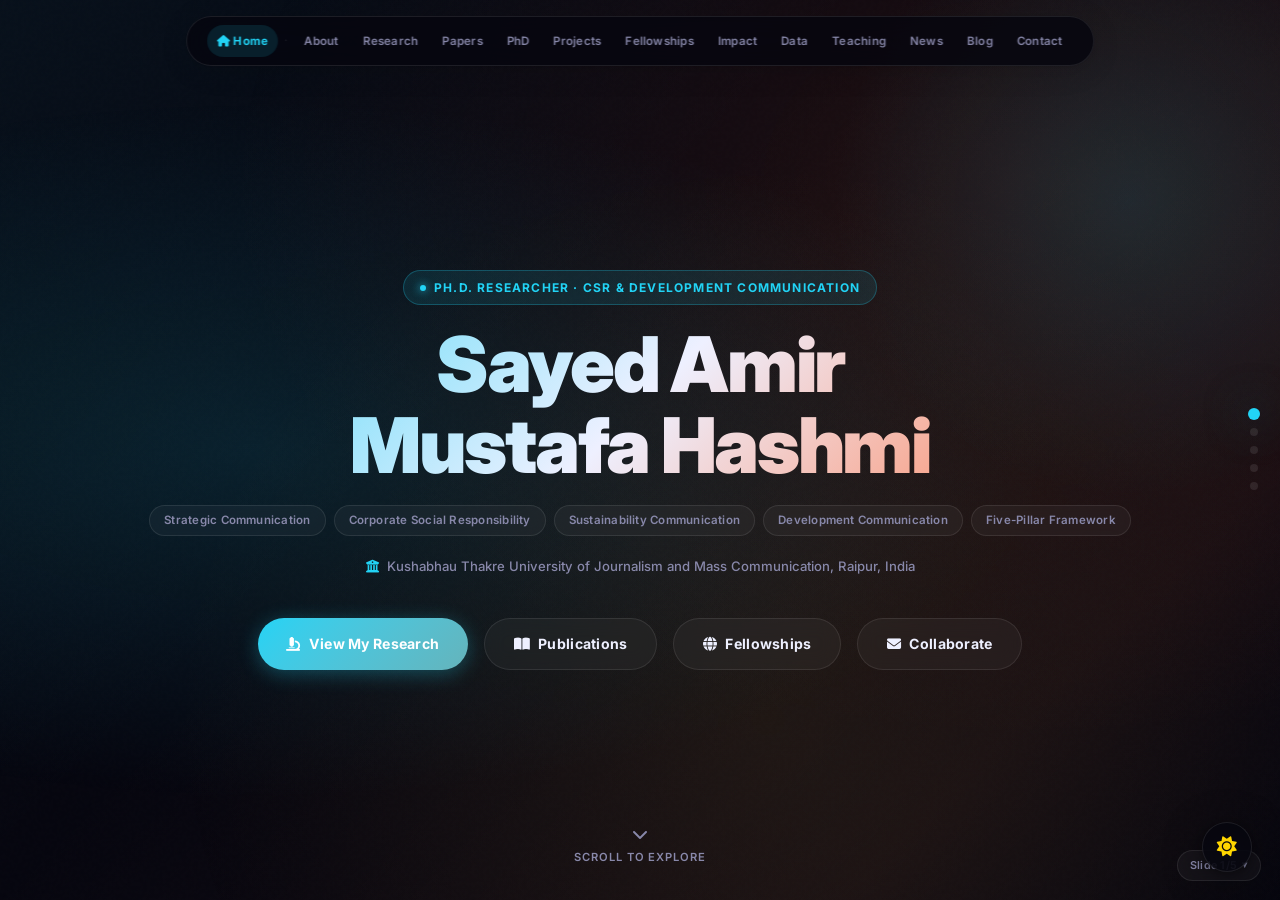
==== commit 13af1931: "[fix]: complete visual overhaul — premium CSS rewrite, fixed blank-page animation bug, redesigned ho" ====
--- a/src/pages/index.html
+++ b/src/pages/index.html
@@ -3,152 +3,366 @@
 <head>
     <meta charset="UTF-8">
     <meta name="viewport" content="width=device-width, initial-scale=1.0">
-    <title>Sayed Amir Mustafa Hashmi | Academic Portfolio & Research</title>
-    <meta name="description" content="Academic portfolio of Sayed Amir Mustafa Hashmi, Ph.D. Researcher in Strategic Communication, CSR, Sustainability Communication, and Development Communication.">
-    <meta name="keywords" content="Sayed Amir Mustafa Hashmi, CSR Communication, Strategic Communication, Sustainability Communication, Development Communication, Five-Pillar Framework, PhD Research">
-    
+    <title>Sayed Amir Mustafa Hashmi | Ph.D. Researcher — CSR & Strategic Communication</title>
+    <meta name="description" content="Academic portfolio of Dr. Sayed Amir Mustafa Hashmi — Ph.D. researcher in Strategic Communication, CSR, Sustainability Communication, and Development Communication. Specialist in tribal community engagement and the Five-Pillar Framework.">
+    <meta name="keywords" content="Sayed Amir Mustafa Hashmi, CSR Communication, Strategic Communication, Sustainability Communication, Development Communication, Five-Pillar Framework, PhD Research, Chhattisgarh, Jharkhand">
+    <meta name="author" content="Sayed Amir Mustafa Hashmi">
+
+    <!-- Open Graph -->
+    <meta property="og:title" content="Sayed Amir Mustafa Hashmi | Academic Portfolio">
+    <meta property="og:description" content="Ph.D. researcher in CSR Communication, Sustainability, and Development Communication. Creator of the Five-Pillar Framework.">
+    <meta property="og:type" content="website">
+
     <!-- Google Fonts -->
-    <link href="https://fonts.googleapis.com/css2?family=Inter:wght@300;400;500;600;700;800&display=swap" rel="stylesheet">
-    
-    <!-- Font Awesome Icons -->
-    <link rel="stylesheet" href="https://cdnjs.cloudflare.com/ajax/libs/font-awesome/6.0.0-beta3/css/all.min.css">
-    
+    <link rel="preconnect" href="https://fonts.googleapis.com">
+    <link rel="preconnect" href="https://fonts.gstatic.com" crossorigin>
+    <link href="https://fonts.googleapis.com/css2?family=Inter:wght@300;400;500;600;700;800;900&display=swap" rel="stylesheet">
+
+    <!-- Font Awesome -->
+    <link rel="stylesheet" href="https://cdnjs.cloudflare.com/ajax/libs/font-awesome/6.4.0/css/all.min.css">
+
     <!-- Stylesheets -->
     <link rel="stylesheet" href="../css/style.css">
     <link rel="stylesheet" href="../css/dark-mode.css">
     <link rel="stylesheet" href="../css/responsive.css">
+
+    <style>
+        /* ── Page-specific hero enhancements ─── */
+        .hero-eyebrow {
+            display: inline-flex;
+            align-items: center;
+            gap: 8px;
+            background: rgba(34,211,245,0.1);
+            border: 1px solid rgba(34,211,245,0.25);
+            border-radius: 999px;
+            padding: 6px 16px;
+            font-size: 0.75rem;
+            font-weight: 700;
+            letter-spacing: 0.1em;
+            text-transform: uppercase;
+            color: var(--accent-cg);
+            margin-bottom: 1.25rem;
+        }
+        .hero-eyebrow::before {
+            content: '';
+            width: 6px;
+            height: 6px;
+            background: var(--accent-cg);
+            border-radius: 50%;
+            box-shadow: 0 0 8px var(--accent-cg);
+            animation: pulse-dot 2s infinite;
+        }
+        @keyframes pulse-dot {
+            0%, 100% { opacity: 1; transform: scale(1); }
+            50% { opacity: 0.5; transform: scale(0.8); }
+        }
+
+        .hero-institution {
+            display: flex;
+            align-items: center;
+            justify-content: center;
+            gap: 8px;
+            font-size: 0.82rem;
+            color: var(--text-muted);
+            margin-top: 1.2rem;
+            font-weight: 500;
+        }
+
+        .hero-tags {
+            display: flex;
+            flex-wrap: wrap;
+            gap: 8px;
+            justify-content: center;
+            margin: 1.2rem 0;
+        }
+        .hero-tag {
+            background: var(--bg-glass);
+            border: 1px solid var(--bg-glass-border);
+            border-radius: 999px;
+            padding: 4px 14px;
+            font-size: 0.72rem;
+            font-weight: 600;
+            color: var(--text-muted);
+            backdrop-filter: blur(8px);
+            letter-spacing: 0.02em;
+        }
+
+        /* Stat section gradient divider */
+        .stat-divider {
+            height: 1px;
+            background: linear-gradient(90deg, transparent, var(--accent-cg), var(--accent-jh), transparent);
+            margin: 2.5rem 0;
+            opacity: 0.4;
+        }
+
+        /* Research highlight icons */
+        .highlight-icon {
+            width: 52px;
+            height: 52px;
+            border-radius: 14px;
+            display: flex;
+            align-items: center;
+            justify-content: center;
+            font-size: 1.5rem;
+            margin-bottom: 1rem;
+        }
+        .icon-blue { background: rgba(34,211,245,0.12); border: 1px solid rgba(34,211,245,0.2); }
+        .icon-orange { background: rgba(255,107,53,0.12); border: 1px solid rgba(255,107,53,0.2); }
+        .icon-green { background: rgba(0,230,118,0.12); border: 1px solid rgba(0,230,118,0.2); }
+
+        /* Big number callout */
+        .callout-number {
+            font-size: 5rem;
+            font-weight: 900;
+            line-height: 1;
+            letter-spacing: -0.04em;
+            color: var(--accent-cg);
+            text-shadow: var(--accent-glow-cg);
+        }
+
+        /* Scroll hint */
+        .scroll-hint {
+            position: absolute;
+            bottom: 2rem;
+            left: 50%;
+            transform: translateX(-50%);
+            display: flex;
+            flex-direction: column;
+            align-items: center;
+            gap: 6px;
+            color: var(--text-muted);
+            font-size: 0.7rem;
+            font-weight: 600;
+            letter-spacing: 0.08em;
+            text-transform: uppercase;
+            animation: scrollBounce 2s ease-in-out infinite;
+        }
+        @keyframes scrollBounce {
+            0%, 100% { transform: translateX(-50%) translateY(0); opacity: 0.6; }
+            50% { transform: translateX(-50%) translateY(6px); opacity: 1; }
+        }
+        .scroll-hint i { font-size: 1rem; }
+    </style>
 </head>
 <body>
 
-    <!-- Floating Navigation Bar -->
-    <nav class="chap-nav">
+    <!-- ── Navigation ─── -->
+    <nav class="chap-nav" id="main-nav">
         <a href="index.html" class="active" data-fullname="Homepage"><i class="fas fa-home"></i> Home</a>
-        <span class="chap-nav-sep">|</span>
-        <a href="about.html" data-fullname="About Biography">About</a>
+        <span class="chap-nav-sep">·</span>
+        <a href="about.html" data-fullname="About & Biography">About</a>
         <a href="research-areas.html" data-fullname="Research Clusters">Research</a>
-        <a href="publications.html" data-fullname="Publications Hub">Publications</a>
-        <a href="phd-research.html" data-fullname="Ph.D. Dissertation">PhD Thesis</a>
+        <a href="publications.html" data-fullname="Publications Hub">Papers</a>
+        <a href="phd-research.html" data-fullname="Ph.D. Dissertation">PhD</a>
         <a href="projects.html" data-fullname="Research Projects">Projects</a>
-        <a href="fellowships.html" data-fullname="Postdoc Fellowships">Fellowships</a>
-        <a href="impact.html" data-fullname="Research Impact">Impact</a>
-        <a href="data-resources.html" data-fullname="Data & Open Resources">Data</a>
+        <a href="fellowships.html" data-fullname="Postdoc Applications">Fellowships</a>
+        <a href="impact.html" data-fullname="Research Impact & Charts">Impact</a>
+        <a href="data-resources.html" data-fullname="Open Data Resources">Data</a>
         <a href="teaching.html" data-fullname="Teaching & Mentoring">Teaching</a>
-        <a href="news.html" data-fullname="News & Updates">News</a>
+        <a href="news.html" data-fullname="News & Announcements">News</a>
         <a href="blog.html" data-fullname="Blog & Insights">Blog</a>
-        <a href="contact.html" data-fullname="Contact & Collaboration">Contact</a>
+        <a href="contact.html" data-fullname="Contact & Collaborate">Contact</a>
     </nav>
 
-    <!-- Main Full-Screen Scroll Snap Container -->
+    <!-- ── Slide Container ─── -->
     <div class="slide-container">
-        
-        <!-- Slide 1: Hero Section -->
+
+        <!-- ══ SLIDE 1: Hero ══ -->
         <section class="slide" id="slide-1">
             <div class="slide-content text-center">
-                <h2 class="slide-subtitle text-accent">Ph.D. in Mass Communication | Researcher</h2>
-                <h1 class="slide-title neon-text-cg">Sayed Amir Mustafa Hashmi</h1>
-                <p style="font-size: 1.2rem; max-width: 800px; margin: 0 auto 1.5rem;" class="text-muted">
-                    Strategic Communication • Corporate Social Responsibility (CSR) • Sustainability Communication • Development Communication
-                </p>
-                <p style="font-size: 0.95rem; color: var(--text-muted);">
-                    <i class="fas fa-university"></i> Kushabhau Thakre University of Journalism and Mass Communication, India
-                </p>
-
-                <div class="hero-buttons">
-                    <a href="about.html" class="btn btn-primary"><i class="fas fa-file-download"></i> Download CV</a>
-                    <a href="publications.html" class="btn btn-secondary"><i class="fas fa-book"></i> Publications</a>
-                    <a href="phd-research.html" class="btn btn-secondary"><i class="fas fa-microscope"></i> Research</a>
-                    <a href="contact.html" class="btn btn-secondary"><i class="fas fa-envelope"></i> Contact</a>
-                </div>
-            </div>
-        </section>
-
-        <!-- Slide 2: Research Statement -->
+                <div class="hero-eyebrow slide-anim">
+                    Ph.D. Researcher · CSR & Development Communication
+                </div>
+
+                <h1 class="hero-name slide-anim">
+                    Sayed Amir<br>Mustafa Hashmi
+                </h1>
+
+                <div class="hero-tags slide-anim">
+                    <span class="hero-tag">Strategic Communication</span>
+                    <span class="hero-tag">Corporate Social Responsibility</span>
+                    <span class="hero-tag">Sustainability Communication</span>
+                    <span class="hero-tag">Development Communication</span>
+                    <span class="hero-tag">Five-Pillar Framework</span>
+                </div>
+
+                <div class="hero-institution slide-anim">
+                    <i class="fas fa-university" style="color: var(--accent-cg);"></i>
+                    Kushabhau Thakre University of Journalism and Mass Communication, Raipur, India
+                </div>
+
+                <div class="hero-buttons slide-anim">
+                    <a href="phd-research.html" class="btn btn-primary">
+                        <i class="fas fa-microscope"></i> View My Research
+                    </a>
+                    <a href="publications.html" class="btn btn-secondary">
+                        <i class="fas fa-book-open"></i> Publications
+                    </a>
+                    <a href="fellowships.html" class="btn btn-secondary">
+                        <i class="fas fa-globe"></i> Fellowships
+                    </a>
+                    <a href="contact.html" class="btn btn-secondary">
+                        <i class="fas fa-envelope"></i> Collaborate
+                    </a>
+                </div>
+            </div>
+
+            <div class="scroll-hint">
+                <i class="fas fa-chevron-down"></i>
+                Scroll to explore
+            </div>
+        </section>
+
+        <!-- ══ SLIDE 2: Research Statement ══ -->
         <section class="slide" id="slide-2">
             <div class="slide-content">
-                <h2 class="slide-subtitle">Overview & Vision</h2>
-                <h1 class="slide-title">Research Statement</h1>
-                <div class="glass-card max-w-800 mx-auto hover-magnify glow-blue">
-                    <p style="font-size: 1.1rem; line-height: 1.8;">
-                        My research examines how strategic communication influences corporate social responsibility, stakeholder engagement, sustainability, and community development. I employ mixed-methods research to investigate the effectiveness of CSR communication, ESG disclosure, public trust, and communication for social betterment.
-                    </p>
-                    <p style="font-size: 1.1rem; line-height: 1.8; margin-bottom: 0;">
-                        My long-term research aims to develop evidence-based communication frameworks that support sustainable corporate governance and inclusive development across emerging economies and tribal industrial corridors.
-                    </p>
-                </div>
-            </div>
-        </section>
-
-        <!-- Slide 3: Quick Stats -->
+                <p class="slide-subtitle slide-anim">Overview & Vision</p>
+                <h2 class="slide-title slide-anim">Research Statement</h2>
+
+                <div class="grid-2 mt-3">
+                    <div class="glass-card glow-blue slide-anim">
+                        <div class="highlight-icon icon-blue">
+                            <i class="fas fa-bullseye" style="color: var(--accent-cg);"></i>
+                        </div>
+                        <h3 class="mb-2" style="color: var(--text-main);">Focus Areas</h3>
+                        <p class="text-muted" style="font-size: 0.92rem; line-height: 1.8;">
+                            My research examines how <strong style="color: var(--text-main);">strategic communication</strong> shapes corporate social responsibility, stakeholder trust, ESG disclosure, and community development outcomes — particularly in central India's tribal mining corridors.
+                        </p>
+                    </div>
+                    <div class="glass-card glow-orange slide-anim">
+                        <div class="highlight-icon icon-orange">
+                            <i class="fas fa-compass" style="color: var(--accent-jh);"></i>
+                        </div>
+                        <h3 class="mb-2" style="color: var(--text-main);">Long-Term Vision</h3>
+                        <p class="text-muted" style="font-size: 0.92rem; line-height: 1.8;">
+                            I develop <strong style="color: var(--text-main);">evidence-based communication frameworks</strong> supporting sustainable corporate governance and inclusive development in emerging economies — bridging institutional disclosures with grassroots beneficiary understanding.
+                        </p>
+                    </div>
+                </div>
+            </div>
+        </section>
+
+        <!-- ══ SLIDE 3: Key Findings Callout ══ -->
         <section class="slide" id="slide-3">
-            <div class="slide-content">
-                <h2 class="slide-subtitle">Empirical Rigor</h2>
-                <h1 class="slide-title">Research at a Glance</h1>
-                <div class="grid-3 mt-3">
-                    <div class="glass-card stat-card hover-magnify glow-cyan">
-                        <div class="stat-number">5 Years</div>
-                        <div class="stat-label">CSR Field Data Analyzed (2018–2023)</div>
-                    </div>
-                    <div class="glass-card stat-card hover-magnify glow-blue">
-                        <div class="stat-number">400+</div>
-                        <div class="stat-label">Beneficiary Surveys Conducted</div>
-                    </div>
-                    <div class="glass-card stat-card hover-magnify glow-orange">
-                        <div class="stat-number">40+</div>
-                        <div class="stat-label">In-Depth Stakeholder Interviews</div>
-                    </div>
-                    <div class="glass-card stat-card hover-magnify glow-purple">
-                        <div class="stat-number">10</div>
-                        <div class="stat-label">Districts Covered in Mining Belts</div>
-                    </div>
-                    <div class="glass-card stat-card hover-magnify glow-green">
-                        <div class="stat-number">2 States</div>
-                        <div class="stat-label">Chhattisgarh & Jharkhand Compared</div>
-                    </div>
-                    <div class="glass-card stat-card hover-magnify glow-cyan">
-                        <div class="stat-number">4</div>
-                        <div class="stat-label">Key Development Sectors Investigated</div>
-                    </div>
-                </div>
-            </div>
-        </section>
-
-        <!-- Slide 4: Key Research Highlights -->
+            <div class="slide-content text-center">
+                <p class="slide-subtitle slide-anim">Doctoral Research Discovery</p>
+                <h2 class="slide-title slide-anim">The Communication Chasm</h2>
+
+                <div class="glass-card max-w-800 mx-auto mt-3 slide-anim" style="padding: 3rem;">
+                    <div class="grid-2" style="gap: 3rem; align-items: center;">
+                        <div>
+                            <div class="callout-number">26%</div>
+                            <p style="font-size: 1.1rem; font-weight: 700; margin-top: 0.5rem; color: var(--text-main);">Language Gap Identified</p>
+                            <p class="text-muted" style="font-size: 0.88rem; line-height: 1.7; margin-top: 0.5rem;">
+                                80% local dialect use in <strong style="color: var(--accent-cg);">Chhattisgarh</strong> vs only 54% in <strong style="color: var(--accent-jh);">Jharkhand</strong> — a 26-point disparity that directly drives community trust and CSR awareness deficits.
+                            </p>
+                        </div>
+                        <div>
+                            <div class="callout-number" style="color: var(--accent-jh); text-shadow: var(--accent-glow-jh);">3.4×</div>
+                            <p style="font-size: 1.1rem; font-weight: 700; margin-top: 0.5rem; color: var(--text-main);">Verbal vs. Printed Media</p>
+                            <p class="text-muted" style="font-size: 0.88rem; line-height: 1.7; margin-top: 0.5rem;">
+                                Gramsabha community meetings outperform printed pamphlets by <strong style="color: var(--accent-jh);">3.4× in information retention</strong> among tribal beneficiaries across 10 studied districts.
+                            </p>
+                        </div>
+                    </div>
+                </div>
+            </div>
+        </section>
+
+        <!-- ══ SLIDE 4: Research Stats ══ -->
         <section class="slide" id="slide-4">
             <div class="slide-content">
-                <h2 class="slide-subtitle">Core Contributions</h2>
-                <h1 class="slide-title">Research Highlights</h1>
-                <div class="grid-3 mt-2">
-                    <div class="glass-card hover-magnify">
-                        <h3 class="neon-text-cg mb-1"><i class="fas fa-comments"></i> 26% Language Chasm</h3>
-                        <p class="text-muted">
-                            Identified a 26-point gap in local dialect usage between Chhattisgarh (80%) and Jharkhand (54%), explaining disparities in CSR awareness.
-                        </p>
-                    </div>
-                    <div class="glass-card hover-magnify">
-                        <h3 class="neon-text-jh mb-1"><i class="fas fa-sitemap"></i> Five-Pillar Model</h3>
-                        <p class="text-muted">
-                            Formulated an original normative framework categorizing CSR communication into Strategy, Participation, Transparency, Feedback, and Impact.
-                        </p>
-                    </div>
-                    <div class="glass-card hover-magnify">
-                        <h3 style="color: var(--success-color);" class="mb-1"><i class="fas fa-bullhorn"></i> Verbal vs Print Efficacy</h3>
-                        <p class="text-muted">
-                            Demonstrated that interpersonal and verbal community meetings outperform printed reports by 3.4x in tribal beneficiary trust.
-                        </p>
-                    </div>
-                </div>
-            </div>
-        </section>
-
-    </div>
-
-    <!-- Core Scripts -->
+                <p class="slide-subtitle slide-anim">Empirical Rigor</p>
+                <h2 class="slide-title slide-anim">Research at a Glance</h2>
+
+                <div class="grid-3 mt-3">
+                    <div class="glass-card stat-card glow-cyan slide-anim">
+                        <div class="stat-number">5 Yrs</div>
+                        <div class="stat-label">Longitudinal CSR Data<br>(2018–2023)</div>
+                    </div>
+                    <div class="glass-card stat-card glow-blue slide-anim">
+                        <div class="stat-number">400+</div>
+                        <div class="stat-label">Beneficiary Surveys<br>Conducted</div>
+                    </div>
+                    <div class="glass-card stat-card glow-orange slide-anim">
+                        <div class="stat-number">40+</div>
+                        <div class="stat-label">Stakeholder In-Depth<br>Interviews</div>
+                    </div>
+                    <div class="glass-card stat-card glow-purple slide-anim">
+                        <div class="stat-number">10</div>
+                        <div class="stat-label">Mining Belt Districts<br>Studied</div>
+                    </div>
+                    <div class="glass-card stat-card glow-green slide-anim">
+                        <div class="stat-number">2</div>
+                        <div class="stat-label">States Compared<br>CG & JH</div>
+                    </div>
+                    <div class="glass-card stat-card glow-cyan slide-anim">
+                        <div class="stat-number">5</div>
+                        <div class="stat-label">Pillars in Original<br>Governance Framework</div>
+                    </div>
+                </div>
+            </div>
+        </section>
+
+        <!-- ══ SLIDE 5: Five-Pillar Showcase ══ -->
+        <section class="slide" id="slide-5">
+            <div class="slide-content">
+                <p class="slide-subtitle slide-anim">Original Theoretical Contribution</p>
+                <h2 class="slide-title slide-anim">The Five-Pillar Framework</h2>
+                <p class="text-muted text-center slide-anim" style="max-width: 700px; margin: 0 auto 2.5rem;">
+                    A normative model for evaluating CSR communication governance — developed from 5 years of multi-state empirical fieldwork.
+                </p>
+
+                <div class="grid-5 slide-anim">
+                    <div class="glass-card text-center glow-blue" style="padding: 1.5rem 1rem;">
+                        <div style="font-size: 2rem; margin-bottom: 0.75rem;">🎯</div>
+                        <div style="font-size: 0.65rem; font-weight: 700; letter-spacing: 0.1em; text-transform: uppercase; color: var(--text-muted); margin-bottom: 0.4rem;">Pillar I</div>
+                        <h3 class="neon-text-cg" style="font-size: 1rem;">Strategy</h3>
+                        <p class="text-muted mt-1" style="font-size: 0.78rem; line-height: 1.5;">Aligning corporate goals with community development needs</p>
+                    </div>
+                    <div class="glass-card text-center glow-cyan" style="padding: 1.5rem 1rem;">
+                        <div style="font-size: 2rem; margin-bottom: 0.75rem;">🤝</div>
+                        <div style="font-size: 0.65rem; font-weight: 700; letter-spacing: 0.1em; text-transform: uppercase; color: var(--text-muted); margin-bottom: 0.4rem;">Pillar II</div>
+                        <h3 class="neon-text-cg" style="font-size: 1rem;">Participation</h3>
+                        <p class="text-muted mt-1" style="font-size: 0.78rem; line-height: 1.5;">Gramsabha dialogue & co-creation of project design</p>
+                    </div>
+                    <div class="glass-card text-center glow-green" style="padding: 1.5rem 1rem;">
+                        <div style="font-size: 2rem; margin-bottom: 0.75rem;">🔍</div>
+                        <div style="font-size: 0.65rem; font-weight: 700; letter-spacing: 0.1em; text-transform: uppercase; color: var(--text-muted); margin-bottom: 0.4rem;">Pillar III</div>
+                        <h3 style="color: var(--success-color); font-size: 1rem;">Transparency</h3>
+                        <p class="text-muted mt-1" style="font-size: 0.78rem; line-height: 1.5;">Vernacular disclosure of budgets, timelines, and roles</p>
+                    </div>
+                    <div class="glass-card text-center glow-orange" style="padding: 1.5rem 1rem;">
+                        <div style="font-size: 2rem; margin-bottom: 0.75rem;">💬</div>
+                        <div style="font-size: 0.65rem; font-weight: 700; letter-spacing: 0.1em; text-transform: uppercase; color: var(--text-muted); margin-bottom: 0.4rem;">Pillar IV</div>
+                        <h3 class="neon-text-jh" style="font-size: 1rem;">Feedback</h3>
+                        <p class="text-muted mt-1" style="font-size: 0.78rem; line-height: 1.5;">Institutionalized grievance channels for beneficiaries</p>
+                    </div>
+                    <div class="glass-card text-center glow-purple" style="padding: 1.5rem 1rem;">
+                        <div style="font-size: 2rem; margin-bottom: 0.75rem;">📊</div>
+                        <div style="font-size: 0.65rem; font-weight: 700; letter-spacing: 0.1em; text-transform: uppercase; color: var(--text-muted); margin-bottom: 0.4rem;">Pillar V</div>
+                        <h3 style="color: #9d4edd; font-size: 1rem;">Impact</h3>
+                        <p class="text-muted mt-1" style="font-size: 0.78rem; line-height: 1.5;">Independent socio-economic audit & betterment metrics</p>
+                    </div>
+                </div>
+
+                <div class="text-center mt-4 slide-anim">
+                    <a href="phd-research.html" class="btn btn-primary">
+                        <i class="fas fa-arrow-right"></i> Explore Full Research
+                    </a>
+                    <a href="publications.html" class="btn btn-secondary" style="margin-left: 1rem;">
+                        <i class="fas fa-file-alt"></i> Read the Papers
+                    </a>
+                </div>
+            </div>
+        </section>
+
+    </div><!-- end .slide-container -->
+
+    <!-- Scripts -->
     <script src="../js/theme.js"></script>
-    <script src="../js/slider.js"></script>
     <script src="../js/main.js"></script>
-    <script src="../js/charts.js"></script>
     <script src="../js/slide-number.js"></script>
-    <script src="../js/popup.js"></script>
     <script src="../js/nav.js"></script>
 </body>
 </html>
--- a/src/css/style.css
+++ b/src/css/style.css
@@ -1,79 +1,94 @@
-@import url('slider-styles.css');
-
-/* ── 1. CSS Custom Properties (:root & [data-theme="dark"]) ─── */
-
+/* ═══════════════════════════════════════════════════════════
+   POSTDOC ACADEMIC PORTFOLIO — MASTER STYLESHEET
+   Sayed Amir Mustafa Hashmi
+   Version 2.0 — Premium Cinematic Glassmorphism
+═══════════════════════════════════════════════════════════ */
+
+/* ── 0. Google Fonts ─── */
+@import url('https://fonts.googleapis.com/css2?family=Inter:wght@300;400;500;600;700;800;900&family=Playfair+Display:ital,wght@0,700;1,500&display=swap');
+
+/* ── 1. CSS Design Tokens ─── */
 :root {
-    /* ── Light Mode Tokens ─────────────────────────────── */
-    --bg-primary: #f8f9ff;
-    --text-main: #1a1a24;
-    --text-muted: #555566;
-    --bg-glass: rgba(255, 255, 255, 0.7);
-    --bg-glass-border: rgba(0, 0, 0, 0.1);
-    --accent-cg: #0066cc;
-    --accent-jh: #cc4400;
-    --neon-glow: 0 0 10px rgba(0, 102, 204, 0.3);
-    --accent-glow-cg: 0 0 15px rgba(0, 102, 204, 0.4);
-    --accent-glow-jh: 0 0 15px rgba(204, 68, 0, 0.4);
-    --card-shadow: 0 8px 32px rgba(0, 0, 0, 0.1);
-    --nav-bg: rgba(255, 255, 255, 0.8);
-    --success-color: #28a745;
-    --warning-color: #ffc107;
-    --warning-text-color: #856404;
-    --popup-bg: rgba(255, 255, 255, 0.95);
-    --tooltip-bg: rgba(240, 240, 248, 0.97);
-    --tooltip-text: #1a1a24;
-    --resource-card-bg: rgba(255, 255, 255, 0.88);
-    --resource-card-border: rgba(0, 0, 0, 0.08);
-    --table-hover-bg: rgba(0, 102, 204, 0.06);
-    --logo-filter: drop-shadow(0 0 10px rgba(0, 0, 0, 0.3));
+    /* Light Mode */
+    --bg-primary:        #f0f2ff;
+    --bg-secondary:      #e8eaf8;
+    --text-main:         #0d0d1a;
+    --text-muted:        #4a4a6a;
+    --bg-glass:          rgba(255,255,255,0.65);
+    --bg-glass-hover:    rgba(255,255,255,0.85);
+    --bg-glass-border:   rgba(100,100,160,0.18);
+    --accent-cg:         #0057d9;
+    --accent-jh:         #d43500;
+    --accent-gold:       #d4960a;
+    --neon-glow:         0 0 20px rgba(0,87,217,0.25);
+    --accent-glow-cg:    0 0 30px rgba(0,87,217,0.35), 0 0 60px rgba(0,87,217,0.15);
+    --accent-glow-jh:    0 0 30px rgba(212,53,0,0.35), 0 0 60px rgba(212,53,0,0.15);
+    --card-shadow:       0 8px 40px rgba(0,0,0,0.08), 0 2px 8px rgba(0,0,0,0.06);
+    --card-shadow-hover: 0 20px 60px rgba(0,0,0,0.15), 0 4px 16px rgba(0,0,0,0.08);
+    --nav-bg:            rgba(240,242,255,0.85);
+    --success-color:     #0a8a45;
+    --warning-color:     #b87e00;
+    --warning-text-color:#7a5400;
+    --popup-bg:          rgba(255,255,255,0.97);
+    --tooltip-bg:        rgba(20,20,40,0.92);
+    --tooltip-text:      #ffffff;
+    --table-hover-bg:    rgba(0,87,217,0.05);
+    --hero-glow-1:       rgba(0,87,217,0.12);
+    --hero-glow-2:       rgba(212,53,0,0.08);
+    --hero-glow-3:       rgba(212,150,10,0.06);
+    --particle-color:    rgba(0,87,217,0.15);
+    --gradient-mesh:     radial-gradient(ellipse at 20% 50%, var(--hero-glow-1) 0%, transparent 50%),
+                         radial-gradient(ellipse at 80% 20%, var(--hero-glow-2) 0%, transparent 50%),
+                         radial-gradient(ellipse at 60% 80%, var(--hero-glow-3) 0%, transparent 50%);
 }
 
 [data-theme="dark"] {
-    /* ── Dark Mode Tokens ──────────────────────────────── */
-    --bg-primary: #0a0a0f;
-    --text-main: #f8f9ff;
-    --text-muted: #a0a0b0;
-    --bg-glass: rgba(255, 255, 255, 0.05);
-    --bg-glass-border: rgba(255, 255, 255, 0.1);
-    --accent-cg: #00d4ff;
-    --accent-jh: #ff6b35;
-    --neon-glow: 0 0 20px rgba(0, 212, 255, 0.4);
-    --accent-glow-cg: 0 0 25px rgba(0, 212, 255, 0.6);
-    --accent-glow-jh: 0 0 25px rgba(255, 107, 53, 0.6);
-    --card-shadow: 0 8px 32px rgba(0, 0, 0, 0.5);
-    --nav-bg: rgba(10, 10, 15, 0.8);
-    --success-color: #00e676;
-    --warning-color: #ffd600;
-    --warning-text-color: #ffd600;
-    --popup-bg: rgba(20, 20, 25, 0.95);
-    --tooltip-bg: rgba(20, 20, 25, 0.95);
-    --tooltip-text: #ffffff;
-    --resource-card-bg: rgba(26, 26, 28, 0.85);
-    --resource-card-border: rgba(255, 255, 255, 0.1);
-    --table-hover-bg: rgba(255, 255, 255, 0.04);
-    --logo-filter: drop-shadow(0 0 10px rgba(255, 255, 255, 0.5));
-}
-
-/* ── 2. Reset & Base Styles ─── */
-
-*, *::before, *::after {
-    box-sizing: border-box;
-    margin: 0;
-    padding: 0;
-}
-
-html {
-    scroll-behavior: smooth;
-}
+    /* Dark Mode */
+    --bg-primary:        #06060f;
+    --bg-secondary:      #0d0d1e;
+    --text-main:         #eef0ff;
+    --text-muted:        #8888aa;
+    --bg-glass:          rgba(255,255,255,0.04);
+    --bg-glass-hover:    rgba(255,255,255,0.08);
+    --bg-glass-border:   rgba(255,255,255,0.09);
+    --accent-cg:         #22d3f5;
+    --accent-jh:         #ff6b35;
+    --accent-gold:       #f5c842;
+    --neon-glow:         0 0 20px rgba(34,211,245,0.35);
+    --accent-glow-cg:    0 0 30px rgba(34,211,245,0.5), 0 0 80px rgba(34,211,245,0.2);
+    --accent-glow-jh:    0 0 30px rgba(255,107,53,0.5), 0 0 80px rgba(255,107,53,0.2);
+    --card-shadow:       0 8px 40px rgba(0,0,0,0.4), 0 2px 8px rgba(0,0,0,0.3);
+    --card-shadow-hover: 0 20px 80px rgba(0,0,0,0.6), 0 4px 20px rgba(0,0,0,0.4);
+    --nav-bg:            rgba(6,6,15,0.85);
+    --success-color:     #00e676;
+    --warning-color:     #ffd600;
+    --warning-text-color:#ffd600;
+    --popup-bg:          rgba(14,14,28,0.97);
+    --tooltip-bg:        rgba(14,14,28,0.97);
+    --tooltip-text:      #eef0ff;
+    --table-hover-bg:    rgba(255,255,255,0.04);
+    --hero-glow-1:       rgba(34,211,245,0.12);
+    --hero-glow-2:       rgba(255,107,53,0.10);
+    --hero-glow-3:       rgba(245,200,66,0.07);
+    --particle-color:    rgba(34,211,245,0.12);
+    --gradient-mesh:     radial-gradient(ellipse at 20% 50%, var(--hero-glow-1) 0%, transparent 55%),
+                         radial-gradient(ellipse at 80% 20%, var(--hero-glow-2) 0%, transparent 55%),
+                         radial-gradient(ellipse at 60% 80%, var(--hero-glow-3) 0%, transparent 55%);
+}
+
+/* ── 2. Reset ─── */
+*, *::before, *::after { box-sizing: border-box; margin: 0; padding: 0; }
+html { scroll-behavior: smooth; font-size: 16px; }
 
 body {
-    font-family: 'Inter', -apple-system, BlinkMacSystemFont, 'Segoe UI', Roboto, sans-serif;
+    font-family: 'Inter', -apple-system, BlinkMacSystemFont, 'Segoe UI', sans-serif;
     background-color: var(--bg-primary);
     color: var(--text-main);
     line-height: 1.75;
-    transition: background-color 0.4s ease, color 0.4s ease;
     -webkit-font-smoothing: antialiased;
     -moz-osx-font-smoothing: grayscale;
+    overflow-x: hidden;
+    transition: background-color 0.5s ease, color 0.5s ease;
 }
 
 a {
@@ -81,32 +96,45 @@
     text-decoration: none;
     transition: color 0.3s ease;
 }
-
-a:hover {
-    color: var(--accent-jh);
-}
-
-img {
-    max-width: 100%;
-    height: auto;
-    display: block;
-}
-
-/* ── 3. Scroll Snap Container & Slide Canvas ─── */
-
+a:hover { color: var(--accent-jh); }
+
+img { max-width: 100%; height: auto; display: block; }
+
+::selection {
+    background: rgba(34,211,245,0.25);
+    color: var(--text-main);
+}
+
+/* ── 3. Animated Mesh Background ─── */
+body::before {
+    content: '';
+    position: fixed;
+    inset: 0;
+    background: var(--gradient-mesh);
+    pointer-events: none;
+    z-index: 0;
+    animation: meshShift 20s ease-in-out infinite alternate;
+}
+
+@keyframes meshShift {
+    0%   { background-position: 20% 50%, 80% 20%, 60% 80%; }
+    50%  { background-position: 30% 40%, 70% 30%, 50% 70%; }
+    100% { background-position: 25% 55%, 75% 25%, 55% 75%; }
+}
+
+/* ── 4. Scroll Snap Container & Slides ─── */
 .slide-container {
+    position: relative;
+    z-index: 1;
     height: 100vh;
     width: 100%;
     overflow-y: scroll;
     scroll-snap-type: y mandatory;
     scroll-behavior: smooth;
+    scrollbar-width: none;
     -ms-overflow-style: none;
-    scrollbar-width: none;
-}
-
-.slide-container::-webkit-scrollbar {
-    display: none;
-}
+}
+.slide-container::-webkit-scrollbar { display: none; }
 
 .slide {
     min-height: 100vh;
@@ -116,865 +144,763 @@
     flex-direction: column;
     justify-content: center;
     align-items: center;
-    padding: 4rem 2rem;
+    padding: 5.5rem 2rem 3rem;
     position: relative;
-    overflow: visible;
+    overflow: hidden;
+}
+
+/* Subtle per-slide noise texture */
+.slide::after {
+    content: '';
+    position: absolute;
+    inset: 0;
+    background-image: url("data:image/svg+xml,%3Csvg viewBox='0 0 256 256' xmlns='http://www.w3.org/2000/svg'%3E%3Cfilter id='noise'%3E%3CfeTurbulence type='fractalNoise' baseFrequency='0.9' numOctaves='4' stitchTiles='stitch'/%3E%3C/filter%3E%3Crect width='100%25' height='100%25' filter='url(%23noise)' opacity='0.03'/%3E%3C/svg%3E");
+    pointer-events: none;
+    z-index: 0;
+    opacity: 0.4;
 }
 
 .slide-content {
+    position: relative;
+    z-index: 1;
     width: 100%;
     max-width: 1200px;
     margin: 0 auto;
 }
 
-/* ── 4. Typography ─── */
-
+/* ── 5. Hero Slide Special Styling ─── */
+#slide-1 {
+    background: linear-gradient(135deg, 
+        rgba(0,87,217,0.07) 0%, 
+        transparent 40%, 
+        rgba(212,53,0,0.05) 80%, 
+        transparent 100%);
+}
+
+[data-theme="dark"] #slide-1 {
+    background: linear-gradient(135deg,
+        rgba(34,211,245,0.05) 0%,
+        transparent 40%,
+        rgba(255,107,53,0.05) 80%,
+        transparent 100%);
+}
+
+/* Floating orbs on hero */
+#slide-1::before {
+    content: '';
+    position: absolute;
+    width: 600px;
+    height: 600px;
+    border-radius: 50%;
+    background: radial-gradient(circle, var(--hero-glow-1) 0%, transparent 70%);
+    top: -100px;
+    right: -150px;
+    pointer-events: none;
+    animation: orbFloat 8s ease-in-out infinite;
+    z-index: 0;
+}
+
+@keyframes orbFloat {
+    0%, 100% { transform: translateY(0) scale(1); }
+    50% { transform: translateY(-30px) scale(1.05); }
+}
+
+/* ── 6. Typography System ─── */
 .slide-title {
-    font-size: 3.5rem;
-    font-weight: 700;
-    line-height: 1.25;
-    letter-spacing: -0.01em;
+    font-family: 'Inter', sans-serif;
+    font-size: clamp(2rem, 5vw, 4rem);
+    font-weight: 800;
+    line-height: 1.15;
+    letter-spacing: -0.02em;
     text-align: center;
-    margin-bottom: 1rem;
-    text-shadow: var(--neon-glow);
-    animation: fadeInDown 1.0s ease-out;
+    margin-bottom: 0.75rem;
+    background: linear-gradient(135deg, var(--text-main) 0%, var(--accent-cg) 100%);
+    -webkit-background-clip: text;
+    -webkit-text-fill-color: transparent;
+    background-clip: text;
+}
+
+/* Fallback for browsers that don't support bg-clip */
+@supports not (-webkit-background-clip: text) {
+    .slide-title { color: var(--text-main); }
 }
 
 .slide-subtitle {
-    font-size: 1.5rem;
-    font-weight: 400;
-    line-height: 1.25;
+    font-size: clamp(0.8rem, 1.5vw, 1rem);
+    font-weight: 600;
+    letter-spacing: 0.12em;
     text-align: center;
-    color: var(--text-muted);
-    margin-bottom: 2rem;
-    animation: fadeInUp 1.0s ease-out;
-}
-
-h1 {
-    font-size: 2.5rem;
-    font-weight: 700;
-    line-height: 1.3;
-    letter-spacing: -0.01em;
-}
-
-h2 {
-    font-size: 1.5rem;
-    font-weight: 700;
-    line-height: 1.3;
-}
-
-h3 {
-    font-size: 1.25rem;
-    font-weight: 700;
-    line-height: 1.3;
-}
-
-h4 {
-    font-size: 1.1rem;
-    font-weight: 600;
-    line-height: 1.3;
-}
-
-p {
-    margin-bottom: 1rem;
-    color: var(--text-main);
-}
-
-.text-muted {
-    color: var(--text-muted);
-}
-
-.text-accent {
     color: var(--accent-cg);
-}
-
-.text-accent-secondary {
+    text-transform: uppercase;
+    margin-bottom: 0.5rem;
+    opacity: 0.85;
+}
+
+h1 { font-size: clamp(1.8rem, 3vw, 2.8rem); font-weight: 800; line-height: 1.2; letter-spacing: -0.02em; }
+h2 { font-size: clamp(1.3rem, 2vw, 1.8rem); font-weight: 700; line-height: 1.3; }
+h3 { font-size: clamp(1rem, 1.5vw, 1.3rem); font-weight: 700; line-height: 1.3; }
+h4 { font-size: 1.05rem; font-weight: 600; }
+
+p { margin-bottom: 1rem; color: var(--text-main); }
+.text-muted { color: var(--text-muted) !important; }
+.text-accent { color: var(--accent-cg) !important; }
+.text-accent-secondary { color: var(--accent-jh) !important; }
+
+/* Hero name — special treatment */
+.hero-name {
+    font-family: 'Inter', sans-serif;
+    font-size: clamp(2.5rem, 6vw, 5rem);
+    font-weight: 900;
+    line-height: 1.05;
+    letter-spacing: -0.03em;
+    background: linear-gradient(135deg, var(--accent-cg) 0%, var(--text-main) 50%, var(--accent-jh) 100%);
+    -webkit-background-clip: text;
+    -webkit-text-fill-color: transparent;
+    background-clip: text;
+    margin-bottom: 0.5rem;
+}
+
+@supports not (-webkit-background-clip: text) {
+    .hero-name { color: var(--accent-cg); }
+}
+
+/* Neon text helpers */
+.neon-text-cg {
+    color: var(--accent-cg);
+    text-shadow: 0 0 10px rgba(34,211,245,0.4), 0 0 30px rgba(34,211,245,0.2);
+}
+.neon-text-jh {
     color: var(--accent-jh);
-}
-
-/* ── 5. Glassmorphic Card System ─── */
-
+    text-shadow: 0 0 10px rgba(255,107,53,0.4), 0 0 30px rgba(255,107,53,0.2);
+}
+
+/* ── 7. Glass Cards — Premium ─── */
 .glass-card {
     background: var(--bg-glass);
-    backdrop-filter: blur(10px);
-    -webkit-backdrop-filter: blur(10px);
-    border: 1px solid var(--bg-glass-border);
-    border-radius: 16px;
+    backdrop-filter: blur(20px) saturate(1.4);
+    -webkit-backdrop-filter: blur(20px) saturate(1.4);
+    border: 1px solid var(--bg-glass-border);
+    border-radius: 20px;
     padding: 2rem;
     box-shadow: var(--card-shadow);
-    transition: transform 0.3s ease, box-shadow 0.3s ease;
-}
+    transition: transform 0.35s cubic-bezier(0.22,1,0.36,1),
+                box-shadow 0.35s ease,
+                background 0.35s ease,
+                border-color 0.35s ease;
+    position: relative;
+    overflow: hidden;
+}
+
+/* Shine overlay */
+.glass-card::before {
+    content: '';
+    position: absolute;
+    top: 0;
+    left: -100%;
+    width: 60%;
+    height: 100%;
+    background: linear-gradient(90deg, transparent, rgba(255,255,255,0.06), transparent);
+    transform: skewX(-15deg);
+    transition: left 0.6s ease;
+    pointer-events: none;
+}
+
+.glass-card:hover::before { left: 150%; }
 
 .glass-card:hover {
+    background: var(--bg-glass-hover);
+    box-shadow: var(--card-shadow-hover);
+    transform: translateY(-4px);
+    border-color: rgba(var(--accent-cg), 0.3);
+}
+
+/* ── 8. Grid Utilities ─── */
+.grid-2, .grid-3, .grid-4, .grid-5, .grid-7 {
+    display: grid;
+    gap: 1.5rem;
+    width: 100%;
+    max-width: 1200px;
+    margin-left: auto;
+    margin-right: auto;
+}
+.grid-2 { grid-template-columns: repeat(2, 1fr); }
+.grid-3 { grid-template-columns: repeat(3, 1fr); }
+.grid-4 { grid-template-columns: repeat(4, 1fr); }
+.grid-5 { grid-template-columns: repeat(5, 1fr); }
+.grid-7 { grid-template-columns: repeat(auto-fit, minmax(220px, 1fr)); }
+
+/* ── 9. Navigation Bar ─── */
+.chap-nav {
+    position: fixed;
+    top: 16px;
+    left: 50%;
+    transform: translateX(-50%);
+    z-index: 1000;
+    background: var(--nav-bg);
+    border: 1px solid var(--bg-glass-border);
+    border-radius: 40px;
+    padding: 8px 20px;
+    display: flex;
+    gap: 4px;
+    box-shadow: 0 4px 30px rgba(0,0,0,0.12), 0 1px 3px rgba(0,0,0,0.08);
+    backdrop-filter: blur(20px) saturate(1.6);
+    -webkit-backdrop-filter: blur(20px) saturate(1.6);
+    align-items: center;
+    max-width: 95vw;
+    overflow-x: auto;
+    scrollbar-width: none;
+}
+.chap-nav::-webkit-scrollbar { display: none; }
+
+.chap-nav a {
+    color: var(--text-muted);
+    font-size: 0.72rem;
+    font-weight: 600;
+    padding: 6px 10px;
+    border-radius: 999px;
+    transition: all 0.25s ease;
+    white-space: nowrap;
+    position: relative;
+    letter-spacing: 0.02em;
+}
+.chap-nav a:hover {
+    color: var(--accent-cg);
+    background: rgba(34,211,245,0.08);
+}
+.chap-nav a.active {
+    color: var(--accent-cg);
+    background: rgba(34,211,245,0.12);
+    font-weight: 700;
+}
+.chap-nav-sep {
+    color: var(--bg-glass-border);
+    font-size: 0.8rem;
+    user-select: none;
+    padding: 0 2px;
+}
+
+/* Tooltip on nav links */
+.chap-nav a[data-fullname]::after {
+    content: attr(data-fullname);
+    position: absolute;
+    bottom: -34px;
+    left: 50%;
+    transform: translateX(-50%) translateY(5px);
+    background: var(--tooltip-bg);
+    color: var(--tooltip-text);
+    padding: 5px 12px;
+    border-radius: 8px;
+    font-size: 0.68rem;
+    white-space: nowrap;
+    opacity: 0;
+    pointer-events: none;
+    transition: opacity 0.25s ease 0.1s, transform 0.25s ease 0.1s;
+    z-index: 1001;
+    box-shadow: 0 4px 16px rgba(0,0,0,0.2);
+}
+.chap-nav a[data-fullname]:hover::after {
+    opacity: 1;
+    transform: translateX(-50%) translateY(0);
+}
+
+/* Hamburger (mobile) */
+.nav-hamburger {
+    display: none;
+    position: fixed;
+    top: 14px;
+    right: 14px;
+    z-index: 1001;
+    background: var(--nav-bg);
+    border: 1px solid var(--bg-glass-border);
+    border-radius: 50%;
+    width: 44px;
+    height: 44px;
+    cursor: pointer;
+    backdrop-filter: blur(20px);
+    box-shadow: var(--card-shadow);
+    color: var(--text-main);
+    font-size: 1.1rem;
+    align-items: center;
+    justify-content: center;
+    transition: all 0.3s ease;
+}
+.nav-hamburger:hover { transform: scale(1.1); }
+
+/* Theme Toggle */
+.theme-toggle {
+    position: fixed;
+    bottom: 28px;
+    right: 28px;
+    z-index: 1000;
+    background: var(--nav-bg);
+    border: 1px solid var(--bg-glass-border);
+    border-radius: 50%;
+    width: 50px;
+    height: 50px;
+    cursor: pointer;
+    backdrop-filter: blur(20px);
+    box-shadow: var(--card-shadow);
+    display: flex;
+    align-items: center;
+    justify-content: center;
+    font-size: 1.25rem;
+    color: var(--text-main);
+    transition: all 0.3s cubic-bezier(0.22,1,0.36,1);
+}
+.theme-toggle:hover {
+    transform: scale(1.15) rotate(15deg);
     box-shadow: var(--neon-glow);
 }
 
-/* Interactive Chapter/Page Card */
-.chapter-card {
+/* Progress dots */
+.progress-dots {
+    position: fixed;
+    right: 22px;
+    top: 50%;
+    transform: translateY(-50%);
+    z-index: 100;
     display: flex;
     flex-direction: column;
+    gap: 10px;
+}
+.dot {
+    width: 8px;
+    height: 8px;
+    border-radius: 50%;
+    background: var(--bg-glass-border);
+    cursor: pointer;
+    transition: all 0.3s ease;
+}
+.dot.active {
+    background: var(--accent-cg);
+    box-shadow: var(--accent-glow-cg);
+    transform: scale(1.5);
+}
+.dot:hover { background: var(--accent-cg); transform: scale(1.3); }
+
+/* ── 10. Slide Entry Animations ─── */
+.slide-anim {
+    opacity: 0;
+    transform: translateY(24px);
+    transition: opacity 0.7s cubic-bezier(0.22,1,0.36,1),
+                transform 0.7s cubic-bezier(0.22,1,0.36,1);
+}
+.slide.is-visible .slide-anim {
+    opacity: 1;
+    transform: translateY(0);
+}
+.slide.is-visible .slide-anim:nth-child(1) { transition-delay: 0.05s; }
+.slide.is-visible .slide-anim:nth-child(2) { transition-delay: 0.15s; }
+.slide.is-visible .slide-anim:nth-child(3) { transition-delay: 0.25s; }
+.slide.is-visible .slide-anim:nth-child(4) { transition-delay: 0.35s; }
+.slide.is-visible .slide-anim:nth-child(5) { transition-delay: 0.45s; }
+.slide.is-visible .slide-anim:nth-child(6) { transition-delay: 0.55s; }
+.slide.is-visible .slide-anim:nth-child(7) { transition-delay: 0.65s; }
+.slide.is-visible .slide-anim:nth-child(8) { transition-delay: 0.75s; }
+
+/* CRITICAL FIX: Never hide slide-title/subtitle — only animate glass-cards via .slide-anim */
+.slide-title,
+.slide-subtitle,
+.hero-name {
+    opacity: 1 !important;
+    transform: none !important;
+}
+
+/* ── 11. Breathing Border Glows ─── */
+@keyframes breatheBlue {
+    0%, 100% { border-color: var(--bg-glass-border); box-shadow: var(--card-shadow); }
+    50% { border-color: rgba(34,211,245,0.5); box-shadow: var(--card-shadow), 0 0 20px rgba(34,211,245,0.2); }
+}
+@keyframes breatheOrange {
+    0%, 100% { border-color: var(--bg-glass-border); box-shadow: var(--card-shadow); }
+    50% { border-color: rgba(255,107,53,0.5); box-shadow: var(--card-shadow), 0 0 20px rgba(255,107,53,0.2); }
+}
+@keyframes breatheGreen {
+    0%, 100% { border-color: var(--bg-glass-border); box-shadow: var(--card-shadow); }
+    50% { border-color: rgba(0,230,118,0.5); box-shadow: var(--card-shadow), 0 0 20px rgba(0,230,118,0.2); }
+}
+@keyframes breathePurple {
+    0%, 100% { border-color: var(--bg-glass-border); box-shadow: var(--card-shadow); }
+    50% { border-color: rgba(157,78,221,0.5); box-shadow: var(--card-shadow), 0 0 20px rgba(157,78,221,0.2); }
+}
+@keyframes breatheCyan {
+    0%, 100% { border-color: var(--bg-glass-border); box-shadow: var(--card-shadow); }
+    50% { border-color: rgba(34,211,245,0.6); box-shadow: var(--card-shadow), 0 0 25px rgba(34,211,245,0.3); }
+}
+
+.glow-blue   { animation: breatheBlue   4s ease-in-out infinite; }
+.glow-orange { animation: breatheOrange 4s ease-in-out infinite; }
+.glow-green  { animation: breatheGreen  4s ease-in-out infinite; }
+.glow-purple { animation: breathePurple 4s ease-in-out infinite; }
+.glow-cyan   { animation: breatheCyan   3.5s ease-in-out infinite; }
+
+/* ── 12. Stat Cards ─── */
+.stat-card { text-align: center; }
+
+.stat-number {
+    font-size: clamp(2rem, 4vw, 3rem);
+    font-weight: 900;
+    letter-spacing: -0.03em;
+    color: var(--accent-cg);
+    line-height: 1;
+    margin-bottom: 0.5rem;
+    text-shadow: var(--accent-glow-cg);
+}
+.stat-label {
+    font-size: 0.82rem;
+    color: var(--text-muted);
+    font-weight: 500;
+    line-height: 1.4;
+}
+
+/* ── 13. Buttons ─── */
+.btn {
+    display: inline-flex;
     align-items: center;
-    text-align: center;
-    gap: 0.75rem;
+    gap: 0.5rem;
+    padding: 0.8rem 1.8rem;
+    border-radius: 999px;
+    font-size: 0.88rem;
+    font-weight: 700;
     cursor: pointer;
+    transition: all 0.3s cubic-bezier(0.22,1,0.36,1);
+    border: none;
+    text-decoration: none;
+    letter-spacing: 0.02em;
+    position: relative;
+    overflow: hidden;
+}
+.btn::after {
+    content: '';
+    position: absolute;
+    inset: 0;
+    background: rgba(255,255,255,0.1);
+    transform: scaleX(0);
+    transform-origin: left;
+    transition: transform 0.3s ease;
+    border-radius: 999px;
+}
+.btn:hover::after { transform: scaleX(1); }
+
+.btn-primary {
+    background: linear-gradient(135deg, var(--accent-cg), color-mix(in srgb, var(--accent-cg) 70%, var(--accent-jh)));
+    color: #fff;
+    box-shadow: 0 4px 20px rgba(34,211,245,0.3);
+}
+.btn-primary:hover {
+    transform: translateY(-3px);
+    box-shadow: 0 8px 30px rgba(34,211,245,0.4);
+    color: #fff;
+}
+.btn-secondary {
+    background: var(--bg-glass);
+    border: 1px solid var(--bg-glass-border);
     color: var(--text-main);
-}
-
-.chapter-card .chapter-icon {
-    font-size: 2rem;
+    backdrop-filter: blur(10px);
+}
+.btn-secondary:hover {
+    border-color: var(--accent-cg);
     color: var(--accent-cg);
-    margin-bottom: 0.5rem;
-}
-
-.chapter-card .chapter-num {
+    transform: translateY(-3px);
+    box-shadow: 0 4px 20px rgba(34,211,245,0.15);
+}
+.btn-sm { padding: 0.45rem 1.1rem; font-size: 0.78rem; }
+
+/* Hero buttons */
+.hero-buttons {
+    display: flex;
+    gap: 1rem;
+    flex-wrap: wrap;
+    justify-content: center;
+    margin-top: 2.5rem;
+}
+
+/* ── 14. Badges ─── */
+.badge {
+    display: inline-block;
+    padding: 3px 12px;
+    border-radius: 999px;
+    font-size: 0.7rem;
+    font-weight: 700;
+    letter-spacing: 0.05em;
+    text-transform: uppercase;
+}
+.badge-supported { background: rgba(0,230,118,0.12); color: var(--success-color); border: 1px solid rgba(0,230,118,0.25); }
+.badge-partial { background: rgba(255,214,0,0.12); color: var(--warning-text-color); border: 1px solid rgba(255,214,0,0.25); }
+.badge-category { background: rgba(34,211,245,0.1); color: var(--accent-cg); border: 1px solid rgba(34,211,245,0.2); }
+.badge-applied { background: rgba(34,211,245,0.1); color: var(--accent-cg); border: 1px solid rgba(34,211,245,0.2); }
+.badge-review { background: rgba(255,214,0,0.12); color: var(--warning-text-color); border: 1px solid rgba(255,214,0,0.25); }
+.badge-accepted { background: rgba(0,230,118,0.12); color: var(--success-color); border: 1px solid rgba(0,230,118,0.25); }
+.badge-rejected { background: rgba(231,76,60,0.12); color: #e74c3c; border: 1px solid rgba(231,76,60,0.25); }
+
+/* ── 15. Charts ─── */
+.chart-container {
+    position: relative;
+    width: 100%;
+    max-width: 900px;
+    height: 360px;
+    margin: 0 auto;
+}
+.chart-container canvas { width: 100% !important; height: 100% !important; }
+
+/* ── 16. Data Tables ─── */
+.data-table { width: 100%; border-collapse: collapse; font-size: 0.88rem; }
+.data-table thead { border-bottom: 2px solid var(--bg-glass-border); }
+.data-table th {
+    text-align: left;
+    padding: 0.9rem 1.2rem;
+    font-weight: 700;
+    color: var(--accent-cg);
     font-size: 0.75rem;
-    font-weight: 600;
     letter-spacing: 0.08em;
     text-transform: uppercase;
-    color: var(--text-muted);
-}
-
-/* Ambient Glowing Resource Card */
+}
+.data-table td {
+    padding: 0.85rem 1.2rem;
+    border-bottom: 1px solid var(--bg-glass-border);
+    color: var(--text-main);
+    vertical-align: top;
+}
+.data-table tbody tr { transition: background 0.2s ease; }
+.data-table tbody tr:hover { background: var(--table-hover-bg); }
+.table-wrapper { overflow-x: auto; border-radius: 16px; }
+
+/* ── 17. Resource Cards ─── */
 .resource-card {
     position: relative;
     width: 100%;
-    max-width: 280px;
-    transition: transform 0.3s ease;
+    transition: transform 0.35s cubic-bezier(0.22,1,0.36,1);
     text-decoration: none;
     display: block;
 }
-
 .resource-glow {
     position: absolute;
-    inset: 0;
+    inset: -10px;
     border-radius: 32px;
-    opacity: 0.5;
-    filter: blur(35px);
-    transition: opacity 0.3s ease;
+    opacity: 0.4;
+    filter: blur(30px);
+    transition: opacity 0.35s ease;
     z-index: 0;
 }
-
-.resource-card:hover {
-    transform: scale(1.02);
-}
-
-.resource-card:hover .resource-glow {
-    opacity: 0.8;
-}
-
+.resource-card:hover { transform: translateY(-6px) scale(1.01); }
+.resource-card:hover .resource-glow { opacity: 0.75; }
 .resource-content {
     position: relative;
     z-index: 1;
-    background: var(--resource-card-bg);
-    border: 1px solid var(--resource-card-border);
+    background: var(--bg-glass);
+    border: 1px solid var(--bg-glass-border);
     border-radius: 20px;
     padding: 1.5rem;
     display: flex;
     align-items: center;
     gap: 1rem;
-}
-
-.resource-icon {
-    font-size: 2rem;
-    flex-shrink: 0;
-}
-
-.resource-card[data-gradient="pink"] .resource-glow {
-    background: linear-gradient(137deg, #FF3D77, #FFB1CE, #FF9D3C);
-}
-
-.resource-card[data-gradient="cyan"] .resource-glow {
-    background: linear-gradient(137deg, #FFFFFF, #7DD3FC, #06B6D4);
-}
-
-.resource-card[data-gradient="purple"] .resource-glow {
-    background: linear-gradient(137deg, #4361EE, #E0AEFF, #F72585);
-}
-
-/* Gallery Card */
-.gallery-card {
+    backdrop-filter: blur(20px);
+}
+.resource-icon { font-size: 2.2rem; flex-shrink: 0; }
+.resource-card[data-gradient="pink"] .resource-glow { background: linear-gradient(137deg, #FF3D77, #FFB1CE, #FF9D3C); }
+.resource-card[data-gradient="cyan"] .resource-glow { background: linear-gradient(137deg, #7DD3FC, #22D3F5, #06B6D4); }
+.resource-card[data-gradient="purple"] .resource-glow { background: linear-gradient(137deg, #7C3AED, #E0AEFF, #F72585); }
+
+/* ── 18. Timeline ─── */
+.timeline {
     position: relative;
-    aspect-ratio: 4 / 3;
-    border-radius: 10px;
-    overflow: hidden;
-    cursor: pointer;
-    transition: transform 0.25s ease;
-}
-
-.gallery-card img {
+    padding-left: 2.5rem;
+    max-width: 820px;
     width: 100%;
-    height: 100%;
-    object-fit: cover;
-    transition: filter 0.25s ease;
-}
-
-.gallery-card:hover {
-    transform: scale(1.05);
-}
-
-.gallery-card:hover img {
-    filter: brightness(0.85);
-}
-
-.gallery-card-badge {
+}
+.timeline::before {
+    content: '';
     position: absolute;
-    top: 8px;
-    left: 8px;
+    left: 0;
+    top: 0;
+    bottom: 0;
+    width: 2px;
+    background: linear-gradient(to bottom, var(--accent-cg), var(--accent-jh));
+    border-radius: 2px;
+}
+.timeline-item {
+    position: relative;
+    padding-bottom: 2.5rem;
+    padding-left: 1.5rem;
+}
+.timeline-item:last-child { padding-bottom: 0; }
+.timeline-item::before {
+    content: '';
+    position: absolute;
+    left: -2.5rem;
+    top: 6px;
+    width: 14px;
+    height: 14px;
+    border-radius: 50%;
+    background: var(--accent-cg);
+    box-shadow: 0 0 12px var(--accent-cg), 0 0 4px var(--accent-cg);
+    transform: translateX(calc(-14px/2 + 1px));
+}
+.timeline-date { font-size: 0.75rem; font-weight: 700; color: var(--accent-cg); letter-spacing: 0.05em; text-transform: uppercase; margin-bottom: 0.35rem; }
+.timeline-title { font-size: 1.05rem; font-weight: 700; margin-bottom: 0.35rem; color: var(--text-main); }
+.timeline-desc { font-size: 0.88rem; color: var(--text-muted); line-height: 1.65; }
+
+/* ── 19. Publication Cards ─── */
+.pub-card {
     background: var(--bg-glass);
-    backdrop-filter: blur(8px);
-    border: 1px solid var(--bg-glass-border);
-    border-radius: 999px;
-    padding: 2px 10px;
-    font-size: 0.7rem;
-    font-weight: 600;
-    color: var(--accent-cg);
-    z-index: 2;
-}
-
-.gallery-card-caption {
-    position: absolute;
-    bottom: 0;
-    left: 0;
-    right: 0;
-    background: rgba(0, 0, 0, 0.7);
-    color: #fff;
-    padding: 0.5rem 0.75rem;
-    font-size: 0.8rem;
-    transform: translateY(100%);
-    transition: transform 0.25s ease;
-}
-
-.gallery-card:hover .gallery-card-caption {
-    transform: translateY(0);
-}
-
-/* ── 6. Grid Utilities ─── */
-
-.grid-2, .grid-3, .grid-4, .grid-7 {
-    display: grid;
-    gap: 1.5rem;
-    width: 100%;
-    max-width: 1200px;
-}
-
-.grid-2 {
-    grid-template-columns: 1fr 1fr;
-}
-
-.grid-3 {
-    grid-template-columns: repeat(3, 1fr);
-}
-
-.grid-4 {
-    grid-template-columns: repeat(4, 1fr);
-}
-
-.grid-7 {
-    grid-template-columns: repeat(auto-fit, minmax(250px, 1fr));
-}
-
-/* ── 7. Navigation ─── */
-
-.chap-nav {
-    position: fixed;
-    top: 15px;
-    left: 50%;
-    transform: translateX(-50%);
-    z-index: 1000;
-    background: var(--bg-glass);
-    border: 1px solid var(--bg-glass-border);
-    border-radius: 30px;
-    padding: 6px 16px;
-    display: flex;
-    gap: 8px;
-    box-shadow: var(--card-shadow);
-    backdrop-filter: blur(10px);
-    -webkit-backdrop-filter: blur(10px);
-    align-items: center;
-    flex-wrap: nowrap;
-    max-width: 95vw;
-    overflow-x: auto;
-    scrollbar-width: none;
-}
-
-.chap-nav::-webkit-scrollbar {
+    backdrop-filter: blur(16px);
+    border: 1px solid var(--bg-glass-border);
+    border-radius: 16px;
+    padding: 1.5rem 1.8rem;
+    margin-bottom: 1rem;
+    transition: all 0.35s ease;
+}
+.pub-card:hover {
+    transform: translateY(-3px);
+    box-shadow: var(--card-shadow-hover);
+    border-color: rgba(34,211,245,0.25);
+}
+.pub-title { font-size: 1rem; font-weight: 700; color: var(--text-main); margin-bottom: 0.4rem; line-height: 1.45; }
+.pub-meta { font-size: 0.82rem; color: var(--text-muted); margin-bottom: 0.75rem; line-height: 1.5; }
+.pub-abstract {
+    font-size: 0.85rem;
+    color: var(--text-muted);
+    line-height: 1.65;
     display: none;
-}
-
-.chap-nav a {
-    color: var(--text-muted);
-    text-decoration: none;
-    font-size: 0.78rem;
-    font-weight: 500;
-    padding: 4px 8px;
-    border-radius: 999px;
-    transition: all 0.3s ease;
-    white-space: nowrap;
-    position: relative;
-}
-
-.chap-nav a:hover {
-    color: var(--accent-cg);
-    transform: scale(1.1);
-}
-
-.chap-nav a.active {
-    color: var(--accent-cg);
-    background: rgba(0, 102, 204, 0.1);
-    font-weight: 600;
-}
-
-[data-theme="dark"] .chap-nav a.active {
-    background: rgba(0, 212, 255, 0.1);
-}
-
-.chap-nav a[data-fullname]::after {
-    content: attr(data-fullname);
-    position: absolute;
-    bottom: -30px;
-    left: 50%;
-    transform: translateX(-50%) translateY(5px);
-    background: var(--tooltip-bg);
-    color: var(--tooltip-text);
-    padding: 4px 10px;
-    border-radius: 6px;
-    font-size: 0.7rem;
-    white-space: nowrap;
-    opacity: 0;
-    pointer-events: none;
-    transition: opacity 0.3s ease 0.1s, transform 0.3s ease 0.1s;
-    box-shadow: var(--card-shadow);
-    z-index: 1001;
-}
-
-.chap-nav a[data-fullname]:hover::after {
-    opacity: 1;
-    transform: translateX(-50%) translateY(0);
-}
-
-.chap-nav-sep {
-    color: var(--bg-glass-border);
-    font-size: 0.7rem;
-    user-select: none;
-}
-
-/* Mobile hamburger button */
-.nav-hamburger {
-    display: none;
-    position: fixed;
-    top: 15px;
-    right: 15px;
-    z-index: 1001;
-    background: var(--bg-glass);
-    border: 1px solid var(--bg-glass-border);
-    border-radius: 50%;
-    width: 44px;
-    height: 44px;
-    cursor: pointer;
-    backdrop-filter: blur(10px);
-    -webkit-backdrop-filter: blur(10px);
-    box-shadow: var(--card-shadow);
-    color: var(--text-main);
-    font-size: 1.2rem;
-    align-items: center;
-    justify-content: center;
-    transition: transform 0.3s ease;
-}
-
-.nav-hamburger:hover {
-    transform: scale(1.1);
-}
-
-/* Theme Toggle Button */
-.theme-toggle {
-    position: fixed;
-    bottom: 25px;
-    right: 25px;
-    z-index: 1000;
-    background: var(--bg-glass);
-    border: 1px solid var(--bg-glass-border);
-    border-radius: 999px;
-    width: 48px;
-    height: 48px;
-    cursor: pointer;
-    backdrop-filter: blur(10px);
-    -webkit-backdrop-filter: blur(10px);
-    box-shadow: var(--card-shadow);
-    display: flex;
-    align-items: center;
-    justify-content: center;
-    font-size: 1.3rem;
-    color: var(--text-main);
-    transition: all 0.3s ease;
-}
-
-.theme-toggle:hover {
-    transform: scale(1.1);
-    box-shadow: var(--neon-glow);
-}
-
-/* Vertical Progress Dots */
-.progress-dots {
-    position: fixed;
-    right: 20px;
-    top: 50%;
-    transform: translateY(-50%);
-    z-index: 100;
-    display: flex;
-    flex-direction: column;
-    gap: 8px;
-}
-
-.dot {
-    width: 10px;
-    height: 10px;
-    border-radius: 50%;
-    background: var(--bg-glass-border);
-    border: 1px solid var(--bg-glass-border);
-    cursor: pointer;
-    transition: all 0.3s ease;
-}
-
-.dot.active {
-    background: var(--accent-cg);
-    box-shadow: var(--accent-glow-cg);
-    transform: scale(1.3);
-}
-
-/* ── 8. UI Components ─── */
-
-.neon-text-cg {
-    color: var(--accent-cg);
-    text-shadow: var(--accent-glow-cg);
-}
-
-.neon-text-jh {
-    color: var(--accent-jh);
-    text-shadow: var(--accent-glow-jh);
-}
-
-.popup-trigger {
-    cursor: pointer;
-    border-bottom: 1px dotted var(--text-muted);
-    transition: border-color 0.3s ease, color 0.3s ease;
-}
-
-.popup-trigger:hover {
-    border-color: var(--accent-cg);
-    color: var(--accent-cg);
-}
-
-.badge {
-    display: inline-block;
-    padding: 2px 10px;
-    border-radius: 999px;
-    font-size: 0.75rem;
-    font-weight: 600;
-    letter-spacing: 0.02em;
-}
-
-.badge-supported {
-    background: rgba(40, 167, 69, 0.15);
-    color: var(--success-color);
-}
-
-.badge-partial {
-    background: rgba(255, 193, 7, 0.15);
-    color: var(--warning-text-color);
-}
-
-.badge-category {
-    background: rgba(0, 102, 204, 0.1);
-    color: var(--accent-cg);
-}
-
-[data-theme="dark"] .badge-category {
-    background: rgba(0, 212, 255, 0.1);
-}
-
-/* Status badges for fellowship tracker */
-.badge-applied {
-    background: rgba(0, 102, 204, 0.15);
-    color: var(--accent-cg);
-}
-
-.badge-review {
-    background: rgba(255, 193, 7, 0.15);
-    color: var(--warning-text-color);
-}
-
-.badge-accepted {
-    background: rgba(40, 167, 69, 0.15);
-    color: var(--success-color);
-}
-
-.badge-rejected {
-    background: rgba(231, 76, 60, 0.15);
-    color: #e74c3c;
-}
-
-/* Buttons */
-.btn {
-    display: inline-flex;
-    align-items: center;
-    gap: 0.5rem;
-    padding: 0.75rem 1.5rem;
-    border-radius: 999px;
-    font-size: 0.9rem;
-    font-weight: 600;
-    cursor: pointer;
-    transition: all 0.3s ease;
-    border: none;
-    text-decoration: none;
-}
-
-.btn-primary {
-    background: var(--accent-cg);
-    color: #ffffff;
-}
-
-.btn-primary:hover {
-    transform: translateY(-2px);
-    box-shadow: var(--accent-glow-cg);
-    color: #ffffff;
-}
-
-.btn-secondary {
-    background: transparent;
-    border: 1px solid var(--bg-glass-border);
-    color: var(--text-main);
-}
-
-.btn-secondary:hover {
-    border-color: var(--accent-cg);
-    color: var(--accent-cg);
-    transform: translateY(-2px);
-}
-
-.btn-sm {
-    padding: 0.4rem 1rem;
-    font-size: 0.8rem;
-}
-
-/* Hero-specific button group */
-.hero-buttons {
+    margin-top: 0.75rem;
+    padding-top: 0.75rem;
+    border-top: 1px solid var(--bg-glass-border);
+}
+.pub-abstract.show { display: block; }
+.pub-actions { display: flex; gap: 0.5rem; flex-wrap: wrap; margin-top: 0.75rem; }
+
+/* ── 20. Filter & Search ─── */
+.filter-bar {
     display: flex;
     gap: 1rem;
     flex-wrap: wrap;
+    align-items: center;
+    margin-bottom: 2rem;
+    width: 100%;
+    max-width: 1100px;
+    margin-left: auto;
+    margin-right: auto;
+}
+.search-input {
+    flex: 1;
+    min-width: 220px;
+    padding: 0.7rem 1.2rem;
+    background: var(--bg-glass);
+    border: 1px solid var(--bg-glass-border);
+    border-radius: 999px;
+    color: var(--text-main);
+    font-family: 'Inter', sans-serif;
+    font-size: 0.88rem;
+    backdrop-filter: blur(10px);
+    transition: all 0.3s ease;
+}
+.search-input:focus { outline: none; border-color: var(--accent-cg); box-shadow: 0 0 0 3px rgba(34,211,245,0.12); }
+.filter-tabs { display: flex; gap: 6px; flex-wrap: wrap; }
+.filter-tab {
+    padding: 0.45rem 1rem;
+    border-radius: 999px;
+    border: 1px solid var(--bg-glass-border);
+    background: transparent;
+    color: var(--text-muted);
+    font-family: 'Inter', sans-serif;
+    font-size: 0.75rem;
+    font-weight: 600;
+    cursor: pointer;
+    transition: all 0.25s ease;
+    letter-spacing: 0.03em;
+}
+.filter-tab:hover { border-color: var(--accent-cg); color: var(--accent-cg); }
+.filter-tab.active { background: var(--accent-cg); color: #fff; border-color: var(--accent-cg); box-shadow: 0 4px 14px rgba(34,211,245,0.3); }
+
+/* ── 21. Popup / Tooltip Overlay ─── */
+.popup-overlay {
+    position: fixed;
+    inset: 0;
+    background: rgba(0,0,0,0.7);
+    backdrop-filter: blur(6px);
+    z-index: 999;
+    display: flex;
     justify-content: center;
-    margin-top: 2rem;
-}
-
-/* ── 9. Chart Containers ─── */
-
-.chart-container {
-    position: relative;
-    width: 100%;
-    max-width: 900px;
-    height: 400px;
-    margin: 0 auto;
-}
-
-.chart-container canvas {
-    width: 100% !important;
-    height: 100% !important;
-}
-
-/* ── 10. Data Tables ─── */
-
-.data-table {
-    width: 100%;
-    border-collapse: collapse;
-    font-size: 0.9rem;
-}
-
-.data-table thead {
-    border-bottom: 2px solid var(--bg-glass-border);
-}
-
-.data-table th {
-    text-align: left;
-    padding: 0.75rem 1rem;
-    font-weight: 600;
-    color: var(--accent-cg);
+    align-items: center;
+    opacity: 0;
+    pointer-events: none;
+    transition: opacity 0.3s ease;
+}
+.popup-overlay.active { opacity: 1; pointer-events: none; }
+.popup-content {
+    background: var(--popup-bg);
+    border: 1px solid var(--bg-glass-border);
+    border-radius: 20px;
+    padding: 2rem;
+    max-width: 500px;
+    width: 90%;
+    box-shadow: 0 30px 80px rgba(0,0,0,0.3);
+}
+.popup-title { font-size: 1.1rem; font-weight: 700; color: var(--accent-cg); margin-bottom: 0.75rem; }
+.popup-formula {
+    font-family: 'Courier New', monospace;
+    background: var(--bg-secondary);
+    padding: 0.6rem 1rem;
+    border-radius: 8px;
+    margin-bottom: 0.75rem;
     font-size: 0.85rem;
-    letter-spacing: 0.02em;
-}
-
-.data-table td {
-    padding: 0.75rem 1rem;
-    border-bottom: 1px solid var(--bg-glass-border);
-    color: var(--text-main);
-}
-
-.data-table tbody tr {
-    transition: background-color 0.2s ease;
-}
-
-.data-table tbody tr:hover {
-    background-color: var(--table-hover-bg);
-}
-
-/* ── 11. Keyframe Animations ─── */
-
-@keyframes fadeInDown {
-    from {
-        opacity: 0;
-        transform: translateY(-20px);
-    }
-    to {
-        opacity: 1;
-        transform: translateY(0);
-    }
-}
-
-@keyframes fadeInUp {
-    from {
-        opacity: 0;
-        transform: translateY(20px);
-    }
-    to {
-        opacity: 1;
-        transform: translateY(0);
-    }
-}
-
-@keyframes pulseGlow {
-    0%, 100% {
-        box-shadow: var(--card-shadow);
-    }
-    50% {
-        box-shadow: var(--neon-glow);
-    }
-}
-
-@keyframes cinematic-fade-in {
-    from {
-        opacity: 0;
-        transform: translateY(18px);
-    }
-    to {
-        opacity: 1;
-        transform: translateY(0);
-    }
-}
-
-@keyframes page-load-reveal {
-    from {
-        opacity: 0;
-        transform: translateY(24px);
-    }
-    to {
-        opacity: 1;
-        transform: translateY(0);
-    }
-}
-
-@keyframes sn-badge-enter {
-    from {
-        opacity: 0;
-        transform: scale(0.8);
-    }
-    to {
-        opacity: 1;
-        transform: scale(1);
-    }
-}
-
-/* Cinematic fade-in for slide content */
-.slide .glass-card,
-.slide .grid-2,
-.slide .grid-3,
-.slide .grid-4,
-.slide .grid-7,
-.slide h1,
-.slide h2,
-.slide h3,
-.slide p,
-.slide .hero-buttons,
-.slide .data-table {
-    opacity: 0;
-    transform: translateY(18px);
-}
-
-.slide.is-visible .glass-card,
-.slide.is-visible .grid-2,
-.slide.is-visible .grid-3,
-.slide.is-visible .grid-4,
-.slide.is-visible .grid-7,
-.slide.is-visible h1,
-.slide.is-visible h2,
-.slide.is-visible h3,
-.slide.is-visible p,
-.slide.is-visible .hero-buttons,
-.slide.is-visible .data-table {
-    animation: cinematic-fade-in 0.55s cubic-bezier(0.22, 1, 0.36, 1) forwards;
-}
-
-/* Staggered animation delays */
-.slide.is-visible > *:nth-child(1) { animation-delay: 0.05s; }
-.slide.is-visible > *:nth-child(2) { animation-delay: 0.12s; }
-.slide.is-visible > *:nth-child(3) { animation-delay: 0.19s; }
-.slide.is-visible > *:nth-child(4) { animation-delay: 0.26s; }
-.slide.is-visible > *:nth-child(5) { animation-delay: 0.33s; }
-.slide.is-visible > *:nth-child(6) { animation-delay: 0.40s; }
-
-/* ── 12. Hover Magnification ─── */
-
-.hover-magnify {
-    transition: transform 0.25s ease, box-shadow 0.25s ease, z-index 0.25s ease !important;
-    z-index: 1;
-}
-
-.hover-magnify:hover {
-    transform: scale(1.5) translateY(0) !important;
-    z-index: 100 !important;
-    box-shadow: 0 15px 35px rgba(0, 0, 0, 0.6) !important;
-}
-
-/* Reduced scale for wide layout cards */
-.hover-magnify.hover-magnify-lg:hover {
-    transform: scale(1.02) translateY(0) !important;
-}
-
-/* ── 13. Breathing Border Glows ─── */
-
-@keyframes breatheBlue {
-    0%, 100% { box-shadow: 0 0 5px #0066cc; border-color: rgba(0, 102, 204, 0.3); }
-    50% { box-shadow: 0 0 20px #0066cc; border-color: #0066cc; }
-}
-
-[data-theme="dark"] .glow-blue {
-    animation: breatheBlueDark 3.5s ease-in-out infinite;
-}
-
-@keyframes breatheBlueDark {
-    0%, 100% { box-shadow: 0 0 5px #00d4ff; border-color: rgba(0, 212, 255, 0.3); }
-    50% { box-shadow: 0 0 20px #00d4ff; border-color: #00d4ff; }
-}
-
-.glow-blue {
-    animation: breatheBlue 3.5s ease-in-out infinite;
-}
-
-@keyframes breatheGreen {
-    0%, 100% { box-shadow: 0 0 5px #28a745; border-color: rgba(40, 167, 69, 0.3); }
-    50% { box-shadow: 0 0 20px #28a745; border-color: #28a745; }
-}
-
-@keyframes breatheGreenDark {
-    0%, 100% { box-shadow: 0 0 5px #00e676; border-color: rgba(0, 230, 118, 0.3); }
-    50% { box-shadow: 0 0 20px #00e676; border-color: #00e676; }
-}
-
-.glow-green {
-    animation: breatheGreen 3.2s ease-in-out infinite;
-}
-
-[data-theme="dark"] .glow-green {
-    animation: breatheGreenDark 3.2s ease-in-out infinite;
-}
-
-@keyframes breathePurple {
-    0%, 100% { box-shadow: 0 0 5px #9b59b6; border-color: rgba(155, 89, 182, 0.3); }
-    50% { box-shadow: 0 0 20px #9b59b6; border-color: #9b59b6; }
-}
-
-.glow-purple {
-    animation: breathePurple 3.8s ease-in-out infinite;
-}
-
-@keyframes breatheOrange {
-    0%, 100% { box-shadow: 0 0 5px #cc4400; border-color: rgba(204, 68, 0, 0.3); }
-    50% { box-shadow: 0 0 20px #cc4400; border-color: #cc4400; }
-}
-
-@keyframes breatheOrangeDark {
-    0%, 100% { box-shadow: 0 0 5px #ff6b35; border-color: rgba(255, 107, 53, 0.3); }
-    50% { box-shadow: 0 0 20px #ff6b35; border-color: #ff6b35; }
-}
-
-.glow-orange {
-    animation: breatheOrange 3.4s ease-in-out infinite;
-}
-
-[data-theme="dark"] .glow-orange {
-    animation: breatheOrangeDark 3.4s ease-in-out infinite;
-}
-
-@keyframes breatheCyan {
-    0%, 100% { box-shadow: 0 0 5px #00d4ff; border-color: rgba(0, 212, 255, 0.3); }
-    50% { box-shadow: 0 0 20px #00d4ff; border-color: #00d4ff; }
-}
-
-.glow-cyan {
-    animation: breatheCyan 3.6s ease-in-out infinite;
-}
-
-/* ── 14. Slide Number Badge & Dropdown ─── */
-
+    border-left: 3px solid var(--accent-cg);
+}
+.popup-trigger {
+    cursor: pointer;
+    border-bottom: 2px dotted var(--accent-cg);
+    opacity: 0.85;
+    transition: opacity 0.2s;
+}
+.popup-trigger:hover { opacity: 1; }
+
+/* ── 22. Slide Number Badge ─── */
 .sn-badge {
     position: absolute;
-    bottom: 1.5rem;
-    right: 1.1rem;
+    bottom: 1.2rem;
+    right: 1.2rem;
     z-index: 100;
     background: var(--bg-glass);
     backdrop-filter: blur(12px);
-    -webkit-backdrop-filter: blur(12px);
     border: 1px solid var(--bg-glass-border);
     border-radius: 20px;
-    padding: 4px 10px;
-    font-size: 0.7rem;
+    padding: 5px 12px;
+    font-size: 0.68rem;
     cursor: pointer;
     display: flex;
     align-items: center;
     gap: 5px;
     color: var(--text-muted);
     transition: all 0.25s ease;
-    animation: sn-badge-enter 0.4s cubic-bezier(0.22, 1, 0.36, 1);
-}
-
-.sn-badge:hover {
-    border-color: var(--accent-cg);
-    transform: translateY(-1px);
-}
-
-.sn-badge__caret {
-    transition: transform 0.22s cubic-bezier(0.22, 1, 0.36, 1);
-    font-size: 0.65rem;
-}
-
-.sn-badge--open .sn-badge__caret {
-    transform: rotate(180deg);
-}
+    font-weight: 600;
+    letter-spacing: 0.03em;
+}
+.sn-badge:hover { border-color: var(--accent-cg); color: var(--accent-cg); }
+.sn-badge__caret { transition: transform 0.2s ease; font-size: 0.6rem; }
+.sn-badge--open .sn-badge__caret { transform: rotate(180deg); }
 
 .sn-dropdown {
     display: none;
     position: absolute;
     bottom: calc(100% + 8px);
     right: 0;
-    background: var(--bg-glass);
-    backdrop-filter: blur(12px);
-    -webkit-backdrop-filter: blur(12px);
-    border: 1px solid var(--bg-glass-border);
-    border-radius: 12px;
+    background: var(--popup-bg);
+    border: 1px solid var(--bg-glass-border);
+    border-radius: 14px;
     padding: 6px;
-    min-width: 220px;
-    max-height: 300px;
+    min-width: 230px;
+    max-height: 280px;
     overflow-y: auto;
-    box-shadow: var(--card-shadow);
-}
-
-.sn-badge--open .sn-dropdown {
-    display: block;
-}
+    box-shadow: var(--card-shadow-hover);
+}
+.sn-badge--open .sn-dropdown { display: block; }
 
 .sn-dropdown__item {
     display: flex;
     align-items: center;
     gap: 8px;
-    padding: 6px 10px;
-    border-radius: 8px;
+    padding: 7px 10px;
+    border-radius: 10px;
     border: none;
     background: transparent;
     color: var(--text-main);
@@ -985,418 +911,95 @@
     transition: background 0.2s ease;
     font-family: 'Inter', sans-serif;
 }
-
-.sn-dropdown__item:hover {
-    background: var(--table-hover-bg);
-}
-
-.sn-dropdown__item--active {
-    color: var(--accent-cg);
-    font-weight: 600;
-}
-
-.sn-dropdown__num {
-    min-width: 24px;
-    text-align: center;
-    font-weight: 600;
-    color: var(--accent-cg);
-}
-
-.sn-dropdown__title {
-    overflow: hidden;
-    text-overflow: ellipsis;
-    white-space: nowrap;
-}
-
-/* ── 15. Statistical Popup Overlay ─── */
-
-.popup-overlay {
-    position: fixed;
-    top: 0;
-    left: 0;
+.sn-dropdown__item:hover { background: var(--table-hover-bg); }
+.sn-dropdown__item--active { color: var(--accent-cg); font-weight: 700; }
+.sn-dropdown__num { min-width: 24px; text-align: center; font-weight: 700; color: var(--accent-cg); }
+.sn-dropdown__title { overflow: hidden; text-overflow: ellipsis; white-space: nowrap; }
+
+/* ── 23. Contact Form ─── */
+.form-group { margin-bottom: 1.5rem; }
+.form-label { display: block; font-size: 0.8rem; font-weight: 700; color: var(--text-main); margin-bottom: 0.5rem; letter-spacing: 0.04em; text-transform: uppercase; }
+.form-input, .form-textarea, .form-select {
     width: 100%;
-    height: 100%;
-    background: rgba(0, 0, 0, 0.8);
-    backdrop-filter: blur(5px);
-    -webkit-backdrop-filter: blur(5px);
-    z-index: 999;
-    display: flex;
-    justify-content: center;
-    align-items: center;
-    opacity: 0;
-    pointer-events: none;
-    transition: opacity 0.3s ease;
-}
-
-.popup-overlay.active {
-    opacity: 1;
-}
-
-.popup-content {
-    background: var(--popup-bg);
-    border-radius: 16px;
-    padding: 2rem;
-    max-width: 500px;
-    width: 90%;
-    box-shadow: var(--card-shadow);
-}
-
-.popup-title {
-    font-size: 1.2rem;
-    font-weight: 700;
-    color: var(--accent-cg);
-    margin-bottom: 1rem;
-}
-
-.popup-formula {
-    font-family: 'Courier New', monospace;
-    background: rgba(0, 0, 0, 0.05);
-    padding: 0.5rem 1rem;
-    border-radius: 8px;
-    margin-bottom: 1rem;
-    font-size: 0.9rem;
-}
-
-[data-theme="dark"] .popup-formula {
-    background: rgba(255, 255, 255, 0.05);
-}
-
-/* ── 16. Form Styles ─── */
-
-.form-group {
-    margin-bottom: 1.5rem;
-}
-
-.form-label {
-    display: block;
-    font-size: 0.85rem;
-    font-weight: 600;
-    color: var(--text-main);
-    margin-bottom: 0.5rem;
-}
-
-.form-input,
-.form-textarea,
-.form-select {
-    width: 100%;
-    padding: 0.75rem 1rem;
+    padding: 0.8rem 1.1rem;
     background: var(--bg-glass);
     border: 1px solid var(--bg-glass-border);
-    border-radius: 10px;
+    border-radius: 12px;
     color: var(--text-main);
     font-family: 'Inter', sans-serif;
     font-size: 0.9rem;
-    transition: border-color 0.3s ease, box-shadow 0.3s ease;
-    backdrop-filter: blur(5px);
-    -webkit-backdrop-filter: blur(5px);
-}
-
-.form-input:focus,
-.form-textarea:focus,
-.form-select:focus {
+    transition: all 0.3s ease;
+    backdrop-filter: blur(8px);
+}
+.form-input:focus, .form-textarea:focus, .form-select:focus {
     outline: none;
     border-color: var(--accent-cg);
-    box-shadow: var(--accent-glow-cg);
-}
-
-.form-textarea {
-    min-height: 120px;
-    resize: vertical;
-}
-
-.form-error {
-    color: #e74c3c;
-    font-size: 0.78rem;
-    margin-top: 0.25rem;
-    display: none;
-}
-
+    box-shadow: 0 0 0 3px rgba(34,211,245,0.15);
+}
+.form-textarea { min-height: 130px; resize: vertical; }
+.form-error { color: #e74c3c; font-size: 0.75rem; margin-top: 0.25rem; display: none; }
 .form-group.has-error .form-input,
-.form-group.has-error .form-textarea {
-    border-color: #e74c3c;
-}
-
-.form-group.has-error .form-error {
-    display: block;
-}
-
-/* Honeypot */
-.form-honeypot {
-    position: absolute;
-    left: -9999px;
-    opacity: 0;
-    height: 0;
-    width: 0;
-}
-
-/* Toast Notifications */
+.form-group.has-error .form-textarea { border-color: #e74c3c; }
+.form-group.has-error .form-error { display: block; }
+.form-honeypot { position: absolute; left: -9999px; opacity: 0; height: 0; width: 0; }
+
+/* ── 24. Toast Notifications ─── */
 .toast {
     position: fixed;
-    bottom: 80px;
-    right: 25px;
+    bottom: 90px;
+    right: 28px;
     z-index: 1100;
-    background: var(--bg-glass);
-    border: 1px solid var(--bg-glass-border);
-    border-radius: 12px;
+    background: var(--popup-bg);
+    border: 1px solid var(--bg-glass-border);
+    border-radius: 14px;
     padding: 1rem 1.5rem;
-    backdrop-filter: blur(10px);
-    -webkit-backdrop-filter: blur(10px);
-    box-shadow: var(--card-shadow);
+    backdrop-filter: blur(16px);
+    box-shadow: var(--card-shadow-hover);
     transform: translateY(20px);
     opacity: 0;
-    transition: all 0.3s ease;
+    transition: all 0.35s cubic-bezier(0.22,1,0.36,1);
     max-width: 350px;
     font-size: 0.85rem;
-}
-
-.toast.show {
-    transform: translateY(0);
-    opacity: 1;
-}
-
-.toast-success {
-    border-left: 3px solid var(--success-color);
-}
-
-.toast-error {
-    border-left: 3px solid #e74c3c;
-}
-
-/* ── 17. Publication Cards ─── */
-
-.pub-card {
-    background: var(--bg-glass);
-    backdrop-filter: blur(10px);
-    -webkit-backdrop-filter: blur(10px);
-    border: 1px solid var(--bg-glass-border);
-    border-radius: 16px;
-    padding: 1.5rem 2rem;
-    margin-bottom: 1rem;
-    transition: all 0.3s ease;
-}
-
-.pub-card:hover {
-    box-shadow: var(--neon-glow);
-    transform: translateY(-2px);
-}
-
-.pub-title {
-    font-size: 1.05rem;
-    font-weight: 600;
-    color: var(--text-main);
-    margin-bottom: 0.5rem;
-}
-
-.pub-meta {
-    font-size: 0.85rem;
-    color: var(--text-muted);
-    margin-bottom: 0.75rem;
-}
-
-.pub-abstract {
-    font-size: 0.88rem;
-    color: var(--text-muted);
-    line-height: 1.6;
-    display: none;
-    margin-top: 0.75rem;
-    padding-top: 0.75rem;
-    border-top: 1px solid var(--bg-glass-border);
-}
-
-.pub-abstract.show {
-    display: block;
-}
-
-.pub-actions {
-    display: flex;
-    gap: 0.5rem;
-    flex-wrap: wrap;
-    margin-top: 0.75rem;
-}
-
-/* ── 18. Filter & Search ─── */
-
-.filter-bar {
-    display: flex;
-    gap: 1rem;
-    flex-wrap: wrap;
-    align-items: center;
-    margin-bottom: 2rem;
-    width: 100%;
-    max-width: 1200px;
-}
-
-.search-input {
-    flex: 1;
-    min-width: 200px;
-    padding: 0.6rem 1rem;
-    background: var(--bg-glass);
-    border: 1px solid var(--bg-glass-border);
-    border-radius: 999px;
-    color: var(--text-main);
-    font-family: 'Inter', sans-serif;
-    font-size: 0.85rem;
-    backdrop-filter: blur(5px);
-    -webkit-backdrop-filter: blur(5px);
-    transition: border-color 0.3s ease;
-}
-
-.search-input:focus {
-    outline: none;
-    border-color: var(--accent-cg);
-}
-
-.filter-tabs {
-    display: flex;
-    gap: 6px;
-    flex-wrap: wrap;
-}
-
-.filter-tab {
-    padding: 0.4rem 1rem;
-    border-radius: 999px;
-    border: 1px solid var(--bg-glass-border);
-    background: transparent;
-    color: var(--text-muted);
-    font-family: 'Inter', sans-serif;
-    font-size: 0.78rem;
     font-weight: 500;
-    cursor: pointer;
-    transition: all 0.3s ease;
-}
-
-.filter-tab:hover {
-    border-color: var(--accent-cg);
-    color: var(--accent-cg);
-}
-
-.filter-tab.active {
-    background: var(--accent-cg);
-    color: #ffffff;
-    border-color: var(--accent-cg);
-}
-
-/* ── 19. Timeline ─── */
-
-.timeline {
-    position: relative;
-    padding-left: 2rem;
-    max-width: 800px;
-    width: 100%;
-}
-
-.timeline::before {
-    content: '';
-    position: absolute;
-    left: 0;
-    top: 0;
-    bottom: 0;
-    width: 2px;
-    background: var(--bg-glass-border);
-}
-
-.timeline-item {
-    position: relative;
-    padding-bottom: 2rem;
-    padding-left: 1.5rem;
-}
-
-.timeline-item::before {
-    content: '';
-    position: absolute;
-    left: -2rem;
-    top: 6px;
-    width: 12px;
-    height: 12px;
-    border-radius: 50%;
-    background: var(--accent-cg);
-    box-shadow: var(--accent-glow-cg);
-    transform: translateX(-5px);
-}
-
-.timeline-date {
-    font-size: 0.78rem;
-    font-weight: 600;
-    color: var(--accent-cg);
-    margin-bottom: 0.25rem;
-}
-
-.timeline-title {
-    font-size: 1.05rem;
-    font-weight: 600;
-    margin-bottom: 0.25rem;
-}
-
-.timeline-desc {
-    font-size: 0.88rem;
-    color: var(--text-muted);
-}
-
-/* ── 20. Stat Cards ─── */
-
-.stat-card {
-    text-align: center;
-    padding: 1.5rem;
-}
-
-.stat-number {
-    font-size: 2.5rem;
-    font-weight: 800;
-    color: var(--accent-cg);
-    text-shadow: var(--accent-glow-cg);
-    line-height: 1.1;
-    margin-bottom: 0.5rem;
-}
-
-.stat-label {
-    font-size: 0.85rem;
-    color: var(--text-muted);
-    font-weight: 500;
-}
-
-/* ── 21. Footer ─── */
-
-.site-footer {
-    text-align: center;
-    padding: 2rem;
-    color: var(--text-muted);
-    font-size: 0.8rem;
-    border-top: 1px solid var(--bg-glass-border);
-}
-
-.site-footer a {
-    color: var(--accent-cg);
-}
-
-/* ── 22. Theme Transition Smoothing ─── */
-
-.theme-transitioning,
-.theme-transitioning * {
-    transition: background-color 0.45s ease,
-                color 0.45s ease,
-                border-color 0.45s ease,
-                box-shadow 0.45s ease !important;
-}
-
-/* ── 23. Utility Classes ─── */
-
+}
+.toast.show { transform: translateY(0); opacity: 1; }
+.toast-success { border-left: 3px solid var(--success-color); }
+.toast-error { border-left: 3px solid #e74c3c; }
+
+/* ── 25. Theme Transition Smoothing ─── */
+.theme-transitioning, .theme-transitioning * {
+    transition: background-color 0.5s ease, color 0.5s ease,
+                border-color 0.5s ease, box-shadow 0.5s ease !important;
+}
+
+/* ── 26. Utility Classes ─── */
 .text-center { text-align: center; }
-.text-left { text-align: left; }
+.text-left   { text-align: left; }
+.mx-auto     { margin-left: auto; margin-right: auto; }
+.w-full      { width: 100%; }
+.max-w-800   { max-width: 800px; }
+.max-w-1000  { max-width: 1000px; }
+.max-w-1200  { max-width: 1200px; }
 .mt-1 { margin-top: 0.5rem; }
 .mt-2 { margin-top: 1rem; }
 .mt-3 { margin-top: 1.5rem; }
+.mt-4 { margin-top: 2rem; }
 .mb-1 { margin-bottom: 0.5rem; }
 .mb-2 { margin-bottom: 1rem; }
 .mb-3 { margin-bottom: 1.5rem; }
-.flex-center {
-    display: flex;
-    justify-content: center;
-    align-items: center;
-}
+.p-0  { padding: 0; }
+.p-3  { padding: 1.5rem; }
 .gap-1 { gap: 0.5rem; }
 .gap-2 { gap: 1rem; }
 .gap-3 { gap: 1.5rem; }
-.w-full { width: 100%; }
-.max-w-800 { max-width: 800px; }
-.max-w-1200 { max-width: 1200px; }
-.mx-auto { margin-left: auto; margin-right: auto; }
+.flex-center { display: flex; justify-content: center; align-items: center; }
+.flex-between { display: flex; justify-content: space-between; align-items: center; }
+
+/* Site footer */
+.site-footer {
+    text-align: center;
+    padding: 1.5rem 2rem;
+    color: var(--text-muted);
+    font-size: 0.78rem;
+    border-top: 1px solid var(--bg-glass-border);
+}
--- a/src/css/dark-mode.css
+++ b/src/css/dark-mode.css
@@ -1,52 +1,32 @@
-/* ── Dark Mode Supplementary Overrides ─── */
-/* These cover cases not handled by CSS custom properties alone */
+/* ── Dark Mode Supplementary Fixes ─── */
 
-[data-theme="dark"] img:not(.no-dim) {
-    filter: brightness(0.92);
+[data-theme="dark"] img:not(.no-dim) { filter: brightness(0.9) saturate(0.95); }
+
+/* Form inputs dark mode */
+[data-theme="dark"] .form-input,
+[data-theme="dark"] .form-textarea,
+[data-theme="dark"] .form-select,
+[data-theme="dark"] .search-input {
+    background: rgba(255,255,255,0.04);
+    color: var(--text-main);
 }
 
-[data-theme="dark"] .popup-formula {
-    background: rgba(255, 255, 255, 0.05);
+/* Scrollbar in dark */
+[data-theme="dark"] ::-webkit-scrollbar { width: 5px; }
+[data-theme="dark"] ::-webkit-scrollbar-track { background: transparent; }
+[data-theme="dark"] ::-webkit-scrollbar-thumb { background: rgba(255,255,255,0.08); border-radius: 4px; }
+[data-theme="dark"] ::-webkit-scrollbar-thumb:hover { background: rgba(255,255,255,0.16); }
+
+/* Selection */
+[data-theme="dark"] ::selection { background: rgba(34,211,245,0.25); color: #fff; }
+:root ::selection { background: rgba(0,87,217,0.2); color: #0d0d1a; }
+
+/* Dark nav tooltip */
+[data-theme="dark"] .chap-nav a[data-fullname]::after {
+    background: rgba(14,14,28,0.97);
+    color: #eef0ff;
 }
 
-[data-theme="dark"] .form-input,
-[data-theme="dark"] .form-textarea,
-[data-theme="dark"] .form-select {
-    background: rgba(255, 255, 255, 0.03);
-}
-
-[data-theme="dark"] .search-input {
-    background: rgba(255, 255, 255, 0.03);
-}
-
-[data-theme="dark"] .pub-card {
-    background: rgba(255, 255, 255, 0.03);
-}
-
-[data-theme="dark"] ::selection {
-    background: rgba(0, 212, 255, 0.3);
-    color: #fff;
-}
-
-:root ::selection {
-    background: rgba(0, 102, 204, 0.2);
-    color: #1a1a24;
-}
-
-/* Dark mode scrollbar styling (for browsers that show scrollbars) */
-[data-theme="dark"] ::-webkit-scrollbar {
-    width: 6px;
-}
-
-[data-theme="dark"] ::-webkit-scrollbar-track {
-    background: transparent;
-}
-
-[data-theme="dark"] ::-webkit-scrollbar-thumb {
-    background: rgba(255, 255, 255, 0.1);
-    border-radius: 3px;
-}
-
-[data-theme="dark"] ::-webkit-scrollbar-thumb:hover {
-    background: rgba(255, 255, 255, 0.2);
-}
+/* Code/formula blocks */
+[data-theme="dark"] .popup-formula { background: rgba(255,255,255,0.05); }
+:root .popup-formula { background: rgba(0,0,0,0.05); }
--- a/src/css/responsive.css
+++ b/src/css/responsive.css
@@ -1,274 +1,114 @@
-/* ── Responsive Design Breakpoints ─── */
+/* ═══════════════════════════════
+   RESPONSIVE — Mobile First
+═══════════════════════════════ */
 
-/* ── Tablet (≤1024px) ─── */
+/* ── Tablet ≤ 1024px ─── */
 @media (max-width: 1024px) {
-    .slide-title {
-        font-size: 2.5rem;
+    .grid-4 { grid-template-columns: repeat(2, 1fr); }
+    .grid-5 { grid-template-columns: repeat(3, 1fr); }
+    .chart-container { height: 280px; }
+    .slide-title { font-size: clamp(1.8rem, 4vw, 3rem); }
+}
+
+/* ── Mobile ≤ 768px ─── */
+@media (max-width: 768px) {
+    .slide { padding: 5rem 1.2rem 2rem; }
+
+    /* Typography */
+    .hero-name { font-size: clamp(2rem, 10vw, 3rem); }
+    .slide-title { font-size: clamp(1.6rem, 7vw, 2.5rem); }
+    .slide-subtitle { font-size: 0.72rem; letter-spacing: 0.08em; }
+
+    /* Grid collapse */
+    .grid-2, .grid-3, .grid-4, .grid-5, .grid-7 {
+        grid-template-columns: 1fr !important;
     }
 
-    .grid-4 {
-        grid-template-columns: repeat(2, 1fr);
-    }
+    /* Glass card */
+    .glass-card { padding: 1.25rem; border-radius: 16px; }
 
-    .gallery-card:hover {
-        transform: scale(1.08);
-    }
+    /* Progress dots — hide */
+    .progress-dots { display: none !important; }
 
-    .chart-container {
-        height: 300px;
-    }
-
-    .chap-nav {
-        padding: 4px 10px;
-        gap: 4px;
-    }
-
-    .chap-nav a {
-        font-size: 0.7rem;
-        padding: 3px 6px;
-    }
-}
-
-/* ── Mobile (≤768px) ─── */
-@media (max-width: 768px) {
-    /* Typography scaling */
-    .slide-title {
-        font-size: 1.4rem !important;
-    }
-
-    .slide-subtitle {
-        font-size: 1.1rem !important;
-    }
-
-    h1 {
-        font-size: 1.5rem;
-    }
-
-    h2 {
-        font-size: 1.2rem;
-    }
-
-    h3 {
-        font-size: 1rem;
-    }
-
-    /* Stack all grids */
-    .grid-2,
-    .grid-3,
-    .grid-4,
-    .grid-7 {
-        display: flex !important;
-        flex-direction: column !important;
-    }
-
-    /* Hide progress dots on mobile */
-    .progress-dots {
-        display: none !important;
-    }
-
-    /* Cap hover magnification on touch */
-    .hover-magnify:hover {
-        transform: scale(1.02) translateY(0) !important;
-    }
-
-    /* Slide padding reduction */
-    .slide {
-        padding: 5rem 1rem 2rem;
-    }
-
-    /* Glass card padding reduction */
-    .glass-card {
-        padding: 1.25rem;
-    }
-
-    /* Navigation: hide pill, show hamburger */
+    /* Navigation: full screen overlay on mobile */
     .chap-nav {
         position: fixed;
+        inset: 0;
+        transform: none;
+        left: 0;
         top: 0;
-        left: 0;
-        right: 0;
-        bottom: 0;
-        transform: none;
         border-radius: 0;
         flex-direction: column;
         justify-content: center;
         align-items: center;
-        gap: 12px;
-        padding: 2rem;
+        gap: 10px;
+        padding: 3rem 2rem;
+        max-width: 100vw;
+        max-height: 100vh;
+        overflow-y: auto;
         opacity: 0;
         pointer-events: none;
         transition: opacity 0.3s ease;
-        max-width: 100vw;
-        overflow-y: auto;
+        z-index: 999;
     }
+    .chap-nav.mobile-open { opacity: 1; pointer-events: all; }
+    .chap-nav a { font-size: 1.1rem; padding: 10px 20px; }
+    .chap-nav-sep { display: none; }
+    .chap-nav a[data-fullname]::after { display: none; }
 
-    .chap-nav.mobile-open {
-        opacity: 1;
-        pointer-events: all;
-    }
+    /* Show hamburger */
+    .nav-hamburger { display: flex; }
 
-    .chap-nav a {
-        font-size: 1rem;
-        padding: 8px 16px;
-    }
+    /* Hero buttons */
+    .hero-buttons { flex-direction: column; align-items: center; }
+    .hero-buttons .btn { width: 100%; max-width: 300px; justify-content: center; }
 
-    .chap-nav-sep {
-        display: none;
-    }
-
-    .nav-hamburger {
-        display: flex;
-    }
-
-    /* Stat cards */
-    .stat-number {
-        font-size: 2rem;
-    }
-
-    /* Hero buttons stack */
-    .hero-buttons {
-        flex-direction: column;
-        align-items: center;
-    }
-
-    .hero-buttons .btn {
-        width: 100%;
-        max-width: 280px;
-        justify-content: center;
-    }
-
-    /* Filter bar stack */
-    .filter-bar {
-        flex-direction: column;
-    }
-
-    .search-input {
-        width: 100%;
-    }
-
-    .filter-tabs {
-        width: 100%;
-        overflow-x: auto;
-        flex-wrap: nowrap;
-        padding-bottom: 0.5rem;
-        scrollbar-width: none;
-    }
-
-    .filter-tabs::-webkit-scrollbar {
-        display: none;
-    }
+    /* Stat numbers */
+    .stat-number { font-size: 2rem; }
 
     /* Timeline */
-    .timeline {
-        padding-left: 1.5rem;
-    }
+    .timeline { padding-left: 2rem; }
+    .timeline-item { padding-left: 1rem; }
+    .timeline-item::before { left: -2rem; }
 
-    .timeline-item {
-        padding-left: 1rem;
-    }
+    /* Filter bar */
+    .filter-bar { flex-direction: column; gap: 0.75rem; }
+    .search-input { width: 100%; min-width: unset; }
+    .filter-tabs { width: 100%; overflow-x: auto; flex-wrap: nowrap; padding-bottom: 4px; scrollbar-width: none; }
+    .filter-tabs::-webkit-scrollbar { display: none; }
 
-    /* Data tables horizontal scroll */
-    .table-wrapper {
-        overflow-x: auto;
-        -webkit-overflow-scrolling: touch;
-    }
+    /* Charts */
+    .chart-container { height: 220px; }
 
-    .data-table {
-        min-width: 500px;
-    }
+    /* Sn badge */
+    .sn-badge { bottom: 0.6rem; right: 0.6rem; }
 
-    /* Chart containers */
-    .chart-container {
-        height: 250px;
-    }
-
-    /* Slide badge position */
-    .sn-badge {
-        right: 0.5rem;
-        bottom: 0.5rem;
-    }
-
-    /* Toast position */
-    .toast {
-        right: 10px;
-        left: 10px;
-        bottom: 70px;
-        max-width: none;
-    }
-
-    /* Gallery card hover */
-    .gallery-card:hover {
-        transform: scale(1.02);
-    }
+    /* Toast */
+    .toast { right: 12px; left: 12px; bottom: 80px; max-width: none; }
 }
 
-/* ── Mobile Light Mode Text Visibility Safeguards ─── */
-@media (max-width: 768px) {
-    :root body,
-    :root .slide,
-    :root h1,
-    :root h2,
-    :root h3,
-    :root p,
-    :root li,
-    :root td {
-        color: var(--text-main);
-    }
-
-    :root .glass-card {
-        color: var(--text-main);
-    }
-
-    :root .glass-card .badge[style*="rgba(255,255,255"] {
-        background: rgba(0, 0, 0, 0.06) !important;
-        color: var(--text-main) !important;
-    }
+/* ── Large Screens ≥ 1400px ─── */
+@media (min-width: 1400px) {
+    .slide-content { max-width: 1350px; }
+    .hero-name { font-size: 5.5rem; }
+    .slide-title { font-size: 4.5rem; }
+    .progress-dots { right: 30px; }
 }
 
-/* ── Desktop large screens (≥1400px) ─── */
-@media (min-width: 1400px) {
-    .slide-title {
-        font-size: 4rem;
-    }
-
-    .slide-content {
-        max-width: 1400px;
-    }
-
-    .sn-badge {
-        right: 3.2rem;
-    }
+/* ── Print ─── */
+@media print {
+    .chap-nav, .nav-hamburger, .theme-toggle, .progress-dots, .sn-badge { display: none !important; }
+    .slide { min-height: auto; page-break-after: always; padding: 2rem 1rem; }
+    .slide-container { height: auto; overflow: visible; scroll-snap-type: none; }
+    body { background: white; color: black; }
+    .glass-card { background: white; border: 1px solid #ccc; backdrop-filter: none; }
 }
 
-/* ── Print styles ─── */
-@media print {
-    .chap-nav,
-    .nav-hamburger,
-    .theme-toggle,
-    .progress-dots,
-    .sn-badge {
-        display: none !important;
-    }
-
-    .slide {
-        min-height: auto;
-        page-break-after: always;
-    }
-
-    .slide-container {
-        height: auto;
-        overflow: visible;
-        scroll-snap-type: none;
-    }
-
-    body {
-        background: white;
-        color: black;
-    }
-
-    .glass-card {
-        background: white;
-        border: 1px solid #ddd;
-        backdrop-filter: none;
-    }
+/* ── Light mode visibility safeguard ─── */
+:root .glass-card,
+:root .pub-card,
+:root .data-table td,
+:root .data-table th,
+:root h1, :root h2, :root h3, :root p, :root li {
+    color: var(--text-main);
 }
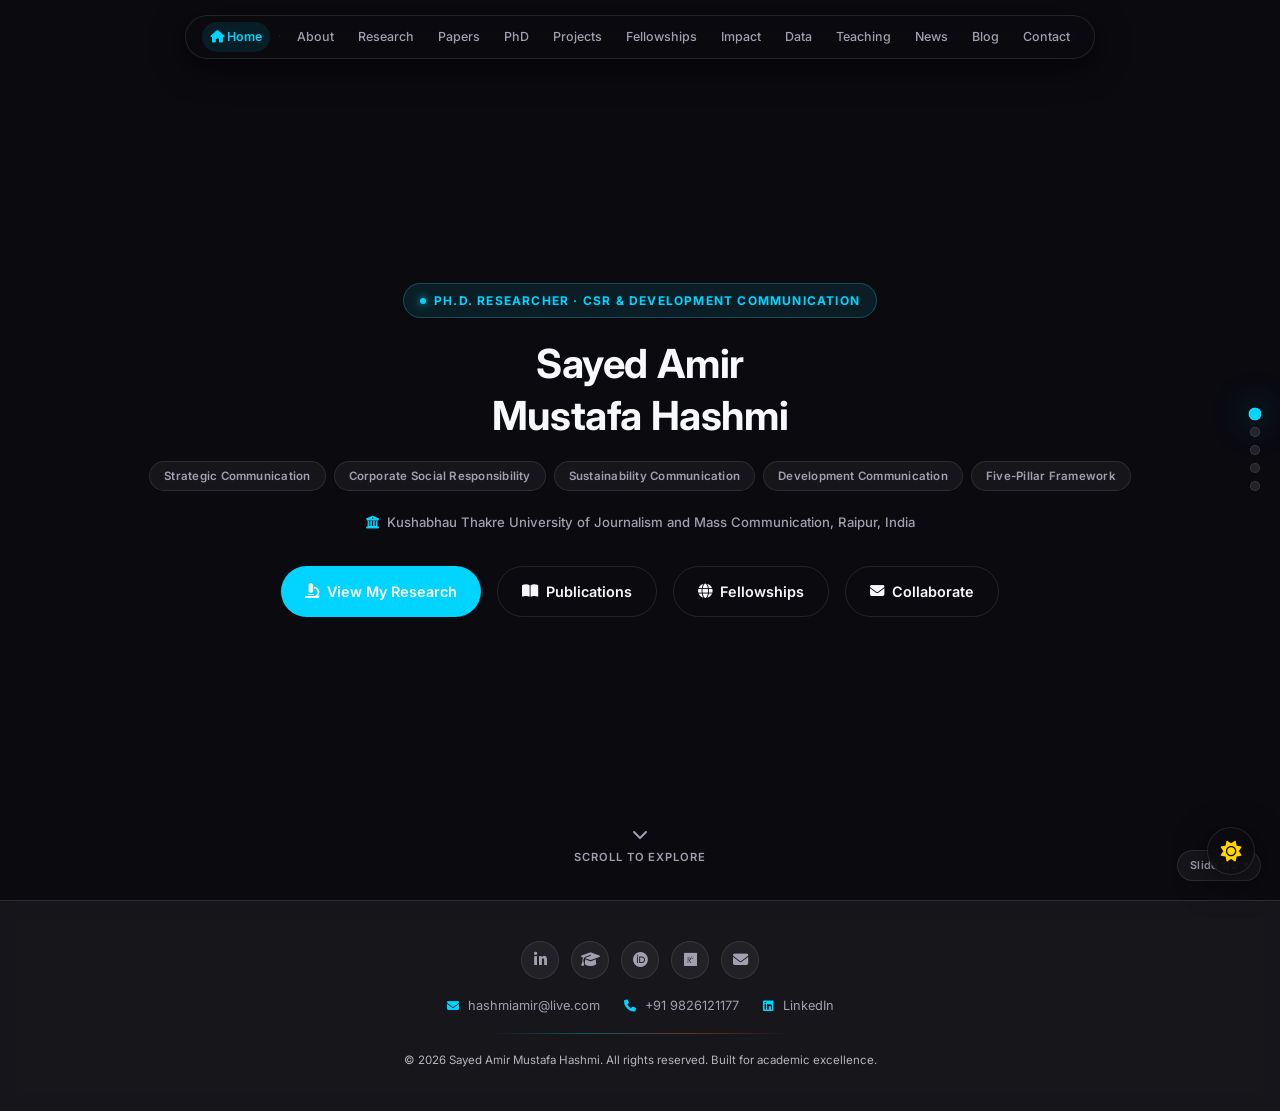
==== commit cfd4fd75: "Transform portfolio: glassmorphism footer, updated contact (hashmiamir@live.com, +91 9826121177, Lin" ====
--- a/src/pages/index.html
+++ b/src/pages/index.html
@@ -359,6 +359,26 @@
 
     </div><!-- end .slide-container -->
 
+    <!-- ── Site Footer ─── -->
+    <footer class="site-footer">
+        <div class="footer-content">
+            <div class="footer-social">
+                <a href="https://www.linkedin.com/in/amirhashmilive/" target="_blank" rel="noopener" aria-label="LinkedIn"><i class="fab fa-linkedin-in"></i></a>
+                <a href="https://scholar.google.com" target="_blank" rel="noopener" aria-label="Google Scholar"><i class="fas fa-graduation-cap"></i></a>
+                <a href="https://orcid.org" target="_blank" rel="noopener" aria-label="ORCID"><i class="fab fa-orcid"></i></a>
+                <a href="https://researchgate.net" target="_blank" rel="noopener" aria-label="ResearchGate"><i class="fab fa-researchgate"></i></a>
+                <a href="mailto:hashmiamir@live.com" aria-label="Email"><i class="fas fa-envelope"></i></a>
+            </div>
+            <div class="footer-contact">
+                <a href="mailto:hashmiamir@live.com"><i class="fas fa-envelope"></i> hashmiamir@live.com</a>
+                <a href="tel:+919826121177"><i class="fas fa-phone"></i> +91 9826121177</a>
+                <a href="https://www.linkedin.com/in/amirhashmilive/" target="_blank" rel="noopener"><i class="fab fa-linkedin"></i> LinkedIn</a>
+            </div>
+            <div class="footer-divider"></div>
+            <p class="footer-copy">&copy; 2026 Sayed Amir Mustafa Hashmi. All rights reserved. Built for academic excellence.</p>
+        </div>
+    </footer>
+
     <!-- Scripts -->
     <script src="../js/theme.js"></script>
     <script src="../js/main.js"></script>
--- a/src/css/style.css
+++ b/src/css/style.css
@@ -1,94 +1,91 @@
-/* ═══════════════════════════════════════════════════════════
-   POSTDOC ACADEMIC PORTFOLIO — MASTER STYLESHEET
+@import url('slider-styles.css');
+
+/* ═══════════════════════════════════════════════════════
+   POSTDOC ACADEMIC PORTFOLIO — MASTER STYLESHEET v3
+   Strictly follows the DESIGN_SYSTEM.md specification
    Sayed Amir Mustafa Hashmi
-   Version 2.0 — Premium Cinematic Glassmorphism
-═══════════════════════════════════════════════════════════ */
-
-/* ── 0. Google Fonts ─── */
-@import url('https://fonts.googleapis.com/css2?family=Inter:wght@300;400;500;600;700;800;900&family=Playfair+Display:ital,wght@0,700;1,500&display=swap');
-
-/* ── 1. CSS Design Tokens ─── */
+═══════════════════════════════════════════════════════ */
+
+/* ── 1. Google Fonts ─── */
+@import url('https://fonts.googleapis.com/css2?family=Inter:wght@300;400;500;600;700;800&display=swap');
+
+/* ── 2. CSS Custom Properties — EXACT spec tokens ─── */
+
 :root {
-    /* Light Mode */
-    --bg-primary:        #f0f2ff;
-    --bg-secondary:      #e8eaf8;
-    --text-main:         #0d0d1a;
-    --text-muted:        #4a4a6a;
-    --bg-glass:          rgba(255,255,255,0.65);
-    --bg-glass-hover:    rgba(255,255,255,0.85);
-    --bg-glass-border:   rgba(100,100,160,0.18);
-    --accent-cg:         #0057d9;
-    --accent-jh:         #d43500;
-    --accent-gold:       #d4960a;
-    --neon-glow:         0 0 20px rgba(0,87,217,0.25);
-    --accent-glow-cg:    0 0 30px rgba(0,87,217,0.35), 0 0 60px rgba(0,87,217,0.15);
-    --accent-glow-jh:    0 0 30px rgba(212,53,0,0.35), 0 0 60px rgba(212,53,0,0.15);
-    --card-shadow:       0 8px 40px rgba(0,0,0,0.08), 0 2px 8px rgba(0,0,0,0.06);
-    --card-shadow-hover: 0 20px 60px rgba(0,0,0,0.15), 0 4px 16px rgba(0,0,0,0.08);
-    --nav-bg:            rgba(240,242,255,0.85);
-    --success-color:     #0a8a45;
-    --warning-color:     #b87e00;
-    --warning-text-color:#7a5400;
-    --popup-bg:          rgba(255,255,255,0.97);
-    --tooltip-bg:        rgba(20,20,40,0.92);
-    --tooltip-text:      #ffffff;
-    --table-hover-bg:    rgba(0,87,217,0.05);
-    --hero-glow-1:       rgba(0,87,217,0.12);
-    --hero-glow-2:       rgba(212,53,0,0.08);
-    --hero-glow-3:       rgba(212,150,10,0.06);
-    --particle-color:    rgba(0,87,217,0.15);
-    --gradient-mesh:     radial-gradient(ellipse at 20% 50%, var(--hero-glow-1) 0%, transparent 50%),
-                         radial-gradient(ellipse at 80% 20%, var(--hero-glow-2) 0%, transparent 50%),
-                         radial-gradient(ellipse at 60% 80%, var(--hero-glow-3) 0%, transparent 50%);
+    /* ── Light Mode ──────────────────────────────── */
+    --bg-primary:         #f8f9ff;
+    --text-main:          #1a1a24;
+    --text-muted:         #555566;
+    --bg-glass:           rgba(255,255,255,0.7);
+    --bg-glass-border:    rgba(0,0,0,0.1);
+    --accent-cg:          #0066cc;
+    --accent-jh:          #cc4400;
+    --neon-glow:          0 0 10px rgba(0,102,204,0.3);
+    --accent-glow-cg:     0 0 15px rgba(0,102,204,0.4);
+    --accent-glow-jh:     0 0 15px rgba(204,68,0,0.4);
+    --card-shadow:        0 8px 32px rgba(0,0,0,0.1);
+    --nav-bg:             rgba(255,255,255,0.8);
+    --success-color:      #28a745;
+    --warning-color:      #ffc107;
+    --warning-text-color: #856404;
+    --popup-bg:           rgba(255,255,255,0.95);
+    --tooltip-bg:         rgba(240,240,248,0.97);
+    --tooltip-text:       #1a1a24;
+    --table-hover-bg:     rgba(0,102,204,0.06);
+    --logo-filter:        drop-shadow(0 0 10px rgba(0,0,0,0.3));
+
+    /* Extended accent variants (spec §1.3) */
+    --color-blue:   #3498db;
+    --color-red:    #e74c3c;
+    --color-green:  #2ecc71;
+    --color-yellow: #f1c40f;
+    --color-purple: #9b59b6;
 }
 
 [data-theme="dark"] {
-    /* Dark Mode */
-    --bg-primary:        #06060f;
-    --bg-secondary:      #0d0d1e;
-    --text-main:         #eef0ff;
-    --text-muted:        #8888aa;
-    --bg-glass:          rgba(255,255,255,0.04);
-    --bg-glass-hover:    rgba(255,255,255,0.08);
-    --bg-glass-border:   rgba(255,255,255,0.09);
-    --accent-cg:         #22d3f5;
-    --accent-jh:         #ff6b35;
-    --accent-gold:       #f5c842;
-    --neon-glow:         0 0 20px rgba(34,211,245,0.35);
-    --accent-glow-cg:    0 0 30px rgba(34,211,245,0.5), 0 0 80px rgba(34,211,245,0.2);
-    --accent-glow-jh:    0 0 30px rgba(255,107,53,0.5), 0 0 80px rgba(255,107,53,0.2);
-    --card-shadow:       0 8px 40px rgba(0,0,0,0.4), 0 2px 8px rgba(0,0,0,0.3);
-    --card-shadow-hover: 0 20px 80px rgba(0,0,0,0.6), 0 4px 20px rgba(0,0,0,0.4);
-    --nav-bg:            rgba(6,6,15,0.85);
-    --success-color:     #00e676;
-    --warning-color:     #ffd600;
-    --warning-text-color:#ffd600;
-    --popup-bg:          rgba(14,14,28,0.97);
-    --tooltip-bg:        rgba(14,14,28,0.97);
-    --tooltip-text:      #eef0ff;
-    --table-hover-bg:    rgba(255,255,255,0.04);
-    --hero-glow-1:       rgba(34,211,245,0.12);
-    --hero-glow-2:       rgba(255,107,53,0.10);
-    --hero-glow-3:       rgba(245,200,66,0.07);
-    --particle-color:    rgba(34,211,245,0.12);
-    --gradient-mesh:     radial-gradient(ellipse at 20% 50%, var(--hero-glow-1) 0%, transparent 55%),
-                         radial-gradient(ellipse at 80% 20%, var(--hero-glow-2) 0%, transparent 55%),
-                         radial-gradient(ellipse at 60% 80%, var(--hero-glow-3) 0%, transparent 55%);
-}
-
-/* ── 2. Reset ─── */
+    /* ── Dark Mode ───────────────────────────────── */
+    --bg-primary:         #0a0a0f;
+    --text-main:          #f8f9ff;
+    --text-muted:         #a0a0b0;
+    --bg-glass:           rgba(255,255,255,0.05);
+    --bg-glass-border:    rgba(255,255,255,0.1);
+    --accent-cg:          #00d4ff;
+    --accent-jh:          #ff6b35;
+    --neon-glow:          0 0 20px rgba(0,212,255,0.4);
+    --accent-glow-cg:     0 0 25px rgba(0,212,255,0.6);
+    --accent-glow-jh:     0 0 25px rgba(255,107,53,0.6);
+    --card-shadow:        0 8px 32px rgba(0,0,0,0.5);
+    --nav-bg:             rgba(10,10,15,0.8);
+    --success-color:      #00e676;
+    --warning-color:      #ffd600;
+    --warning-text-color: #ffd600;
+    --popup-bg:           rgba(20,20,25,0.95);
+    --tooltip-bg:         rgba(20,20,25,0.95);
+    --tooltip-text:       #ffffff;
+    --table-hover-bg:     rgba(255,255,255,0.04);
+    --logo-filter:        drop-shadow(0 0 10px rgba(255,255,255,0.5));
+
+    --color-blue:   #3498db;
+    --color-red:    #e74c3c;
+    --color-green:  #2ecc71;
+    --color-yellow: #f1c40f;
+    --color-purple: #9b59b6;
+}
+
+/* ── 3. Reset & Base ─── */
 *, *::before, *::after { box-sizing: border-box; margin: 0; padding: 0; }
-html { scroll-behavior: smooth; font-size: 16px; }
+
+html { scroll-behavior: smooth; }
 
 body {
-    font-family: 'Inter', -apple-system, BlinkMacSystemFont, 'Segoe UI', sans-serif;
+    font-family: 'Inter', -apple-system, BlinkMacSystemFont, 'Segoe UI', Roboto, sans-serif;
     background-color: var(--bg-primary);
     color: var(--text-main);
     line-height: 1.75;
     -webkit-font-smoothing: antialiased;
     -moz-osx-font-smoothing: grayscale;
+    transition: background-color 0.4s ease, color 0.4s ease;
     overflow-x: hidden;
-    transition: background-color 0.5s ease, color 0.5s ease;
 }
 
 a {
@@ -100,39 +97,16 @@
 
 img { max-width: 100%; height: auto; display: block; }
 
-::selection {
-    background: rgba(34,211,245,0.25);
-    color: var(--text-main);
-}
-
-/* ── 3. Animated Mesh Background ─── */
-body::before {
-    content: '';
-    position: fixed;
-    inset: 0;
-    background: var(--gradient-mesh);
-    pointer-events: none;
-    z-index: 0;
-    animation: meshShift 20s ease-in-out infinite alternate;
-}
-
-@keyframes meshShift {
-    0%   { background-position: 20% 50%, 80% 20%, 60% 80%; }
-    50%  { background-position: 30% 40%, 70% 30%, 50% 70%; }
-    100% { background-position: 25% 55%, 75% 25%, 55% 75%; }
-}
-
 /* ── 4. Scroll Snap Container & Slides ─── */
+
 .slide-container {
-    position: relative;
-    z-index: 1;
     height: 100vh;
     width: 100%;
     overflow-y: scroll;
     scroll-snap-type: y mandatory;
     scroll-behavior: smooth;
+    -ms-overflow-style: none;
     scrollbar-width: none;
-    -ms-overflow-style: none;
 }
 .slide-container::-webkit-scrollbar { display: none; }
 
@@ -144,177 +118,180 @@
     flex-direction: column;
     justify-content: center;
     align-items: center;
-    padding: 5.5rem 2rem 3rem;
+    padding: 4rem 2rem;
     position: relative;
-    overflow: hidden;
-}
-
-/* Subtle per-slide noise texture */
-.slide::after {
-    content: '';
-    position: absolute;
-    inset: 0;
-    background-image: url("data:image/svg+xml,%3Csvg viewBox='0 0 256 256' xmlns='http://www.w3.org/2000/svg'%3E%3Cfilter id='noise'%3E%3CfeTurbulence type='fractalNoise' baseFrequency='0.9' numOctaves='4' stitchTiles='stitch'/%3E%3C/filter%3E%3Crect width='100%25' height='100%25' filter='url(%23noise)' opacity='0.03'/%3E%3C/svg%3E");
-    pointer-events: none;
-    z-index: 0;
-    opacity: 0.4;
+    overflow: visible;
 }
 
 .slide-content {
-    position: relative;
-    z-index: 1;
     width: 100%;
     max-width: 1200px;
     margin: 0 auto;
 }
 
-/* ── 5. Hero Slide Special Styling ─── */
-#slide-1 {
-    background: linear-gradient(135deg, 
-        rgba(0,87,217,0.07) 0%, 
-        transparent 40%, 
-        rgba(212,53,0,0.05) 80%, 
-        transparent 100%);
-}
-
-[data-theme="dark"] #slide-1 {
-    background: linear-gradient(135deg,
-        rgba(34,211,245,0.05) 0%,
-        transparent 40%,
-        rgba(255,107,53,0.05) 80%,
-        transparent 100%);
-}
-
-/* Floating orbs on hero */
-#slide-1::before {
-    content: '';
-    position: absolute;
-    width: 600px;
-    height: 600px;
-    border-radius: 50%;
-    background: radial-gradient(circle, var(--hero-glow-1) 0%, transparent 70%);
-    top: -100px;
-    right: -150px;
-    pointer-events: none;
-    animation: orbFloat 8s ease-in-out infinite;
-    z-index: 0;
-}
-
-@keyframes orbFloat {
-    0%, 100% { transform: translateY(0) scale(1); }
-    50% { transform: translateY(-30px) scale(1.05); }
-}
-
-/* ── 6. Typography System ─── */
+/* ── 5. Typography (spec §2.1) ─── */
+
 .slide-title {
-    font-family: 'Inter', sans-serif;
-    font-size: clamp(2rem, 5vw, 4rem);
-    font-weight: 800;
-    line-height: 1.15;
-    letter-spacing: -0.02em;
+    font-size: 3.5rem;
+    font-weight: 700;
+    line-height: 1.25;
+    letter-spacing: -0.01em;
     text-align: center;
-    margin-bottom: 0.75rem;
-    background: linear-gradient(135deg, var(--text-main) 0%, var(--accent-cg) 100%);
-    -webkit-background-clip: text;
-    -webkit-text-fill-color: transparent;
-    background-clip: text;
-}
-
-/* Fallback for browsers that don't support bg-clip */
-@supports not (-webkit-background-clip: text) {
-    .slide-title { color: var(--text-main); }
+    margin-bottom: 1rem;
+    text-shadow: var(--neon-glow);
+    animation: fadeInDown 1.0s ease-out both;
 }
 
 .slide-subtitle {
-    font-size: clamp(0.8rem, 1.5vw, 1rem);
-    font-weight: 600;
-    letter-spacing: 0.12em;
+    font-size: 1.5rem;
+    font-weight: 400;
+    line-height: 1.25;
     text-align: center;
-    color: var(--accent-cg);
-    text-transform: uppercase;
+    color: var(--text-muted);
     margin-bottom: 0.5rem;
-    opacity: 0.85;
-}
-
-h1 { font-size: clamp(1.8rem, 3vw, 2.8rem); font-weight: 800; line-height: 1.2; letter-spacing: -0.02em; }
-h2 { font-size: clamp(1.3rem, 2vw, 1.8rem); font-weight: 700; line-height: 1.3; }
-h3 { font-size: clamp(1rem, 1.5vw, 1.3rem); font-weight: 700; line-height: 1.3; }
-h4 { font-size: 1.05rem; font-weight: 600; }
+    animation: fadeInUp 1.0s ease-out both;
+}
+
+h1 { font-size: 2.5rem; font-weight: 700; line-height: 1.3; letter-spacing: -0.01em; }
+h2 { font-size: 1.5rem; font-weight: 700; line-height: 1.3; }
+h3 { font-size: 1.25rem; font-weight: 700; line-height: 1.3; }
+h4 { font-size: 1.1rem; font-weight: 600; line-height: 1.3; }
 
 p { margin-bottom: 1rem; color: var(--text-main); }
-.text-muted { color: var(--text-muted) !important; }
+
+.text-muted  { color: var(--text-muted) !important; }
 .text-accent { color: var(--accent-cg) !important; }
 .text-accent-secondary { color: var(--accent-jh) !important; }
 
-/* Hero name — special treatment */
-.hero-name {
-    font-family: 'Inter', sans-serif;
-    font-size: clamp(2.5rem, 6vw, 5rem);
-    font-weight: 900;
-    line-height: 1.05;
-    letter-spacing: -0.03em;
-    background: linear-gradient(135deg, var(--accent-cg) 0%, var(--text-main) 50%, var(--accent-jh) 100%);
-    -webkit-background-clip: text;
-    -webkit-text-fill-color: transparent;
-    background-clip: text;
-    margin-bottom: 0.5rem;
-}
-
-@supports not (-webkit-background-clip: text) {
-    .hero-name { color: var(--accent-cg); }
-}
-
-/* Neon text helpers */
-.neon-text-cg {
-    color: var(--accent-cg);
-    text-shadow: 0 0 10px rgba(34,211,245,0.4), 0 0 30px rgba(34,211,245,0.2);
-}
-.neon-text-jh {
-    color: var(--accent-jh);
-    text-shadow: 0 0 10px rgba(255,107,53,0.4), 0 0 30px rgba(255,107,53,0.2);
-}
-
-/* ── 7. Glass Cards — Premium ─── */
+.neon-text-cg { color: var(--accent-cg); text-shadow: var(--accent-glow-cg); }
+.neon-text-jh { color: var(--accent-jh); text-shadow: var(--accent-glow-jh); }
+
+/* ── 6. Glassmorphism Card System (spec §4) ─── */
+
 .glass-card {
     background: var(--bg-glass);
-    backdrop-filter: blur(20px) saturate(1.4);
-    -webkit-backdrop-filter: blur(20px) saturate(1.4);
-    border: 1px solid var(--bg-glass-border);
-    border-radius: 20px;
+    backdrop-filter: blur(10px);
+    -webkit-backdrop-filter: blur(10px);
+    border: 1px solid var(--bg-glass-border);
+    border-radius: 16px;
     padding: 2rem;
     box-shadow: var(--card-shadow);
-    transition: transform 0.35s cubic-bezier(0.22,1,0.36,1),
-                box-shadow 0.35s ease,
-                background 0.35s ease,
-                border-color 0.35s ease;
+    transition: transform 0.3s ease, box-shadow 0.3s ease;
+}
+
+.glass-card:hover { box-shadow: var(--neon-glow); }
+
+/* ── Hover Magnify System (spec §4 & INTERACTIONS.md §1) ─── */
+.hover-magnify {
+    transition: transform 0.25s ease, box-shadow 0.25s ease !important;
+    z-index: 1;
     position: relative;
+}
+.hover-magnify:hover {
+    transform: scale(1.5) translateY(0) !important;
+    z-index: 100 !important;
+    box-shadow: 0 15px 35px rgba(0,0,0,0.6) !important;
+}
+/* Reduced scale for wide cards (>400px) */
+.hover-magnify.hover-magnify-lg:hover {
+    transform: scale(1.02) translateY(0) !important;
+}
+
+/* ── Chapter Card ─── */
+.chapter-card {
+    display: flex;
+    flex-direction: column;
+    align-items: center;
+    text-align: center;
+    gap: 0.75rem;
+    cursor: pointer;
+    color: var(--text-main);
+}
+.chapter-card .chapter-icon { font-size: 2rem; color: var(--accent-cg); margin-bottom: 0.5rem; }
+.chapter-card .chapter-num {
+    font-size: 0.75rem;
+    font-weight: 600;
+    letter-spacing: 0.08em;
+    text-transform: uppercase;
+    color: var(--text-muted);
+}
+
+/* ── Ambient Glowing Resource Card ─── */
+.resource-card {
+    position: relative;
+    width: 100%;
+    max-width: 280px;
+    transition: transform 0.3s ease;
+    text-decoration: none;
+    display: block;
+}
+.resource-glow {
+    position: absolute;
+    inset: 0;
+    border-radius: 32px;
+    opacity: 0.5;
+    filter: blur(35px);
+    transition: opacity 0.3s ease;
+    z-index: 0;
+}
+.resource-card:hover { transform: scale(1.02); }
+.resource-card:hover .resource-glow { opacity: 0.8; }
+.resource-content {
+    position: relative;
+    z-index: 1;
+    background: var(--bg-glass);
+    border: 1px solid var(--bg-glass-border);
+    border-radius: 20px;
+    padding: 1.5rem;
+    display: flex;
+    align-items: center;
+    gap: 1rem;
+    backdrop-filter: blur(10px);
+}
+.resource-icon { font-size: 2rem; flex-shrink: 0; }
+
+.resource-card[data-gradient="pink"]   .resource-glow { background: linear-gradient(137deg, #FF3D77, #FFB1CE, #FF9D3C); }
+.resource-card[data-gradient="cyan"]   .resource-glow { background: linear-gradient(137deg, #FFFFFF, #7DD3FC, #06B6D4); }
+.resource-card[data-gradient="purple"] .resource-glow { background: linear-gradient(137deg, #4361EE, #E0AEFF, #F72585); }
+
+/* ── Gallery Card ─── */
+.gallery-card {
+    position: relative;
+    aspect-ratio: 4 / 3;
+    border-radius: 10px;
     overflow: hidden;
-}
-
-/* Shine overlay */
-.glass-card::before {
-    content: '';
+    cursor: pointer;
+    transition: transform 0.25s ease;
+}
+.gallery-card img { width: 100%; height: 100%; object-fit: cover; transition: filter 0.25s ease; }
+.gallery-card:hover { transform: scale(1.05); }
+.gallery-card:hover img { filter: brightness(0.85); }
+.gallery-card-badge {
     position: absolute;
-    top: 0;
-    left: -100%;
-    width: 60%;
-    height: 100%;
-    background: linear-gradient(90deg, transparent, rgba(255,255,255,0.06), transparent);
-    transform: skewX(-15deg);
-    transition: left 0.6s ease;
-    pointer-events: none;
-}
-
-.glass-card:hover::before { left: 150%; }
-
-.glass-card:hover {
-    background: var(--bg-glass-hover);
-    box-shadow: var(--card-shadow-hover);
-    transform: translateY(-4px);
-    border-color: rgba(var(--accent-cg), 0.3);
-}
-
-/* ── 8. Grid Utilities ─── */
+    top: 8px; left: 8px;
+    background: var(--bg-glass);
+    backdrop-filter: blur(8px);
+    border: 1px solid var(--bg-glass-border);
+    border-radius: 999px;
+    padding: 2px 10px;
+    font-size: 0.7rem;
+    font-weight: 600;
+    color: var(--accent-cg);
+    z-index: 2;
+}
+.gallery-card-caption {
+    position: absolute;
+    bottom: 0; left: 0; right: 0;
+    background: rgba(0,0,0,0.7);
+    color: #fff;
+    padding: 0.5rem 0.75rem;
+    font-size: 0.8rem;
+    transform: translateY(100%);
+    transition: transform 0.25s ease;
+}
+.gallery-card:hover .gallery-card-caption { transform: translateY(0); }
+
+/* ── 7. Grid System (spec §3.2) ─── */
 .grid-2, .grid-3, .grid-4, .grid-5, .grid-7 {
     display: grid;
     gap: 1.5rem;
@@ -323,28 +300,28 @@
     margin-left: auto;
     margin-right: auto;
 }
-.grid-2 { grid-template-columns: repeat(2, 1fr); }
+.grid-2 { grid-template-columns: 1fr 1fr; }
 .grid-3 { grid-template-columns: repeat(3, 1fr); }
 .grid-4 { grid-template-columns: repeat(4, 1fr); }
 .grid-5 { grid-template-columns: repeat(5, 1fr); }
-.grid-7 { grid-template-columns: repeat(auto-fit, minmax(220px, 1fr)); }
-
-/* ── 9. Navigation Bar ─── */
+.grid-7 { grid-template-columns: repeat(auto-fit, minmax(250px, 1fr)); }
+
+/* ── 8. Floating Navigation Bar ─── */
 .chap-nav {
     position: fixed;
-    top: 16px;
+    top: 15px;
     left: 50%;
     transform: translateX(-50%);
     z-index: 1000;
     background: var(--nav-bg);
     border: 1px solid var(--bg-glass-border);
-    border-radius: 40px;
-    padding: 8px 20px;
-    display: flex;
-    gap: 4px;
-    box-shadow: 0 4px 30px rgba(0,0,0,0.12), 0 1px 3px rgba(0,0,0,0.08);
-    backdrop-filter: blur(20px) saturate(1.6);
-    -webkit-backdrop-filter: blur(20px) saturate(1.6);
+    border-radius: 30px;
+    padding: 6px 16px;
+    display: flex;
+    gap: 8px;
+    box-shadow: var(--card-shadow);
+    backdrop-filter: blur(10px);
+    -webkit-backdrop-filter: blur(10px);
     align-items: center;
     max-width: 95vw;
     overflow-x: auto;
@@ -354,470 +331,337 @@
 
 .chap-nav a {
     color: var(--text-muted);
-    font-size: 0.72rem;
-    font-weight: 600;
-    padding: 6px 10px;
+    text-decoration: none;
+    font-size: 0.78rem;
+    font-weight: 500;
+    padding: 4px 8px;
     border-radius: 999px;
-    transition: all 0.25s ease;
+    transition: all 0.3s ease;
     white-space: nowrap;
     position: relative;
-    letter-spacing: 0.02em;
-}
-.chap-nav a:hover {
-    color: var(--accent-cg);
-    background: rgba(34,211,245,0.08);
-}
+}
+.chap-nav a:hover { color: var(--accent-cg); transform: scale(1.1); }
 .chap-nav a.active {
     color: var(--accent-cg);
-    background: rgba(34,211,245,0.12);
-    font-weight: 700;
-}
-.chap-nav-sep {
-    color: var(--bg-glass-border);
-    font-size: 0.8rem;
-    user-select: none;
-    padding: 0 2px;
-}
-
-/* Tooltip on nav links */
+    background: rgba(0,102,204,0.1);
+    font-weight: 600;
+}
+[data-theme="dark"] .chap-nav a.active { background: rgba(0,212,255,0.1); }
+
+/* Nav tooltip */
 .chap-nav a[data-fullname]::after {
     content: attr(data-fullname);
     position: absolute;
-    bottom: -34px;
+    bottom: -30px;
     left: 50%;
     transform: translateX(-50%) translateY(5px);
     background: var(--tooltip-bg);
     color: var(--tooltip-text);
-    padding: 5px 12px;
-    border-radius: 8px;
-    font-size: 0.68rem;
+    padding: 4px 10px;
+    border-radius: 6px;
+    font-size: 0.7rem;
     white-space: nowrap;
     opacity: 0;
     pointer-events: none;
-    transition: opacity 0.25s ease 0.1s, transform 0.25s ease 0.1s;
+    transition: opacity 0.3s ease 0.1s, transform 0.3s ease 0.1s;
+    box-shadow: var(--card-shadow);
     z-index: 1001;
-    box-shadow: 0 4px 16px rgba(0,0,0,0.2);
-}
-.chap-nav a[data-fullname]:hover::after {
-    opacity: 1;
-    transform: translateX(-50%) translateY(0);
-}
-
-/* Hamburger (mobile) */
+}
+.chap-nav a[data-fullname]:hover::after { opacity: 1; transform: translateX(-50%) translateY(0); }
+
+.chap-nav-sep { color: var(--bg-glass-border); font-size: 0.7rem; user-select: none; }
+
+/* Mobile Hamburger */
 .nav-hamburger {
     display: none;
     position: fixed;
-    top: 14px;
-    right: 14px;
+    top: 15px; right: 15px;
     z-index: 1001;
     background: var(--nav-bg);
     border: 1px solid var(--bg-glass-border);
     border-radius: 50%;
-    width: 44px;
-    height: 44px;
+    width: 44px; height: 44px;
     cursor: pointer;
-    backdrop-filter: blur(20px);
+    backdrop-filter: blur(10px);
     box-shadow: var(--card-shadow);
     color: var(--text-main);
-    font-size: 1.1rem;
+    font-size: 1.2rem;
     align-items: center;
     justify-content: center;
-    transition: all 0.3s ease;
+    transition: transform 0.3s ease;
 }
 .nav-hamburger:hover { transform: scale(1.1); }
 
-/* Theme Toggle */
+/* ── 9. Theme Toggle ─── */
 .theme-toggle {
     position: fixed;
-    bottom: 28px;
-    right: 28px;
+    bottom: 25px; right: 25px;
     z-index: 1000;
     background: var(--nav-bg);
     border: 1px solid var(--bg-glass-border);
-    border-radius: 50%;
-    width: 50px;
-    height: 50px;
+    border-radius: 999px;
+    width: 48px; height: 48px;
     cursor: pointer;
-    backdrop-filter: blur(20px);
+    backdrop-filter: blur(10px);
     box-shadow: var(--card-shadow);
     display: flex;
     align-items: center;
     justify-content: center;
-    font-size: 1.25rem;
+    font-size: 1.3rem;
     color: var(--text-main);
-    transition: all 0.3s cubic-bezier(0.22,1,0.36,1);
-}
-.theme-toggle:hover {
-    transform: scale(1.15) rotate(15deg);
-    box-shadow: var(--neon-glow);
-}
-
-/* Progress dots */
+    transition: all 0.3s ease;
+}
+.theme-toggle:hover { transform: scale(1.1); box-shadow: var(--neon-glow); }
+
+/* ── 10. Progress Dots ─── */
 .progress-dots {
     position: fixed;
-    right: 22px;
-    top: 50%;
+    right: 20px; top: 50%;
     transform: translateY(-50%);
     z-index: 100;
     display: flex;
     flex-direction: column;
-    gap: 10px;
+    gap: 8px;
 }
 .dot {
-    width: 8px;
-    height: 8px;
+    width: 10px; height: 10px;
     border-radius: 50%;
     background: var(--bg-glass-border);
+    border: 1px solid var(--bg-glass-border);
     cursor: pointer;
     transition: all 0.3s ease;
 }
 .dot.active {
     background: var(--accent-cg);
     box-shadow: var(--accent-glow-cg);
-    transform: scale(1.5);
-}
-.dot:hover { background: var(--accent-cg); transform: scale(1.3); }
-
-/* ── 10. Slide Entry Animations ─── */
-.slide-anim {
+    transform: scale(1.3);
+}
+.dot:hover { background: var(--accent-cg); }
+
+/* ── 11. Cinematic Slide Reveal (spec §3.2 INTERACTIONS.md) ─── */
+/* Elements start hidden; .is-visible on parent triggers staggered reveal */
+
+.slide .glass-card,
+.slide .grid-2,
+.slide .grid-3,
+.slide .grid-4,
+.slide .grid-5,
+.slide .grid-7,
+.slide .data-table,
+.slide .timeline,
+.slide .pub-list,
+.slide .filter-bar,
+.slide .hero-buttons,
+.slide .chart-container,
+.slide .resource-card {
     opacity: 0;
-    transform: translateY(24px);
-    transition: opacity 0.7s cubic-bezier(0.22,1,0.36,1),
-                transform 0.7s cubic-bezier(0.22,1,0.36,1);
-}
-.slide.is-visible .slide-anim {
+    transform: translateY(18px);
+    transition: opacity 0.55s cubic-bezier(0.22,1,0.36,1),
+                transform 0.55s cubic-bezier(0.22,1,0.36,1);
+}
+
+.slide.is-visible .glass-card,
+.slide.is-visible .grid-2,
+.slide.is-visible .grid-3,
+.slide.is-visible .grid-4,
+.slide.is-visible .grid-5,
+.slide.is-visible .grid-7,
+.slide.is-visible .data-table,
+.slide.is-visible .timeline,
+.slide.is-visible .pub-list,
+.slide.is-visible .filter-bar,
+.slide.is-visible .hero-buttons,
+.slide.is-visible .chart-container,
+.slide.is-visible .resource-card {
     opacity: 1;
     transform: translateY(0);
 }
-.slide.is-visible .slide-anim:nth-child(1) { transition-delay: 0.05s; }
-.slide.is-visible .slide-anim:nth-child(2) { transition-delay: 0.15s; }
-.slide.is-visible .slide-anim:nth-child(3) { transition-delay: 0.25s; }
-.slide.is-visible .slide-anim:nth-child(4) { transition-delay: 0.35s; }
-.slide.is-visible .slide-anim:nth-child(5) { transition-delay: 0.45s; }
-.slide.is-visible .slide-anim:nth-child(6) { transition-delay: 0.55s; }
-.slide.is-visible .slide-anim:nth-child(7) { transition-delay: 0.65s; }
-.slide.is-visible .slide-anim:nth-child(8) { transition-delay: 0.75s; }
-
-/* CRITICAL FIX: Never hide slide-title/subtitle — only animate glass-cards via .slide-anim */
-.slide-title,
-.slide-subtitle,
-.hero-name {
+
+/* Staggered animation delays */
+.slide.is-visible .glass-card:nth-child(1), .slide.is-visible .grid-2:nth-child(1) { transition-delay: 0.05s; }
+.slide.is-visible .glass-card:nth-child(2), .slide.is-visible .grid-2:nth-child(2) { transition-delay: 0.12s; }
+.slide.is-visible .glass-card:nth-child(3), .slide.is-visible .grid-2:nth-child(3) { transition-delay: 0.19s; }
+.slide.is-visible .glass-card:nth-child(4), .slide.is-visible .grid-2:nth-child(4) { transition-delay: 0.26s; }
+.slide.is-visible .glass-card:nth-child(5) { transition-delay: 0.33s; }
+.slide.is-visible .glass-card:nth-child(6) { transition-delay: 0.40s; }
+.slide.is-visible .glass-card:nth-child(7) { transition-delay: 0.47s; }
+.slide.is-visible .glass-card:nth-child(8) { transition-delay: 0.54s; }
+
+/* Hero slide: first slide always visible immediately */
+#slide-1 .glass-card,
+#slide-1 .hero-buttons,
+#slide-1 .grid-2,
+#slide-1 .grid-3,
+#slide-1 .grid-5 {
     opacity: 1 !important;
     transform: none !important;
-}
-
-/* ── 11. Breathing Border Glows ─── */
+    transition-delay: 0s !important;
+}
+
+/* Ensure titles are never hidden */
+.slide-title,
+.slide-subtitle {
+    opacity: 1 !important;
+    transform: none !important;
+}
+
+/* ── 12. Ambient Breathing Glows (spec DESIGN_SYSTEM.md §5.2) ─── */
+
 @keyframes breatheBlue {
-    0%, 100% { border-color: var(--bg-glass-border); box-shadow: var(--card-shadow); }
-    50% { border-color: rgba(34,211,245,0.5); box-shadow: var(--card-shadow), 0 0 20px rgba(34,211,245,0.2); }
+    0%, 100% { box-shadow: 0 0 5px rgba(52,152,219,0.3), var(--card-shadow); }
+    50%       { box-shadow: 0 0 20px rgba(52,152,219,0.7), var(--card-shadow); }
+}
+@keyframes breatheGreen {
+    0%, 100% { box-shadow: 0 0 5px rgba(46,204,113,0.3), var(--card-shadow); }
+    50%       { box-shadow: 0 0 20px rgba(46,204,113,0.7), var(--card-shadow); }
+}
+@keyframes breathePurple {
+    0%, 100% { box-shadow: 0 0 5px rgba(155,89,182,0.3), var(--card-shadow); }
+    50%       { box-shadow: 0 0 20px rgba(155,89,182,0.7), var(--card-shadow); }
 }
 @keyframes breatheOrange {
-    0%, 100% { border-color: var(--bg-glass-border); box-shadow: var(--card-shadow); }
-    50% { border-color: rgba(255,107,53,0.5); box-shadow: var(--card-shadow), 0 0 20px rgba(255,107,53,0.2); }
-}
-@keyframes breatheGreen {
-    0%, 100% { border-color: var(--bg-glass-border); box-shadow: var(--card-shadow); }
-    50% { border-color: rgba(0,230,118,0.5); box-shadow: var(--card-shadow), 0 0 20px rgba(0,230,118,0.2); }
-}
-@keyframes breathePurple {
-    0%, 100% { border-color: var(--bg-glass-border); box-shadow: var(--card-shadow); }
-    50% { border-color: rgba(157,78,221,0.5); box-shadow: var(--card-shadow), 0 0 20px rgba(157,78,221,0.2); }
+    0%, 100% { box-shadow: 0 0 5px rgba(255,107,53,0.3), var(--card-shadow); }
+    50%       { box-shadow: 0 0 20px rgba(255,107,53,0.7), var(--card-shadow); }
 }
 @keyframes breatheCyan {
-    0%, 100% { border-color: var(--bg-glass-border); box-shadow: var(--card-shadow); }
-    50% { border-color: rgba(34,211,245,0.6); box-shadow: var(--card-shadow), 0 0 25px rgba(34,211,245,0.3); }
-}
-
-.glow-blue   { animation: breatheBlue   4s ease-in-out infinite; }
-.glow-orange { animation: breatheOrange 4s ease-in-out infinite; }
-.glow-green  { animation: breatheGreen  4s ease-in-out infinite; }
-.glow-purple { animation: breathePurple 4s ease-in-out infinite; }
-.glow-cyan   { animation: breatheCyan   3.5s ease-in-out infinite; }
-
-/* ── 12. Stat Cards ─── */
+    0%, 100% { box-shadow: 0 0 5px #00d4ff, var(--card-shadow); border-color: rgba(0,212,255,0.3); }
+    50%       { box-shadow: 0 0 20px #00d4ff, var(--card-shadow); border-color: #00d4ff; }
+}
+
+.glow-blue   { animation: breatheBlue   3.5s ease-in-out infinite; }
+.glow-green  { animation: breatheGreen  3.2s ease-in-out infinite; }
+.glow-purple { animation: breathePurple 3.8s ease-in-out infinite; }
+.glow-orange { animation: breatheOrange 3.4s ease-in-out infinite; }
+.glow-cyan   { animation: breatheCyan   3.6s ease-in-out infinite; }
+
+/* ── 13. Keyframe Animations ─── */
+
+@keyframes fadeInDown {
+    from { opacity: 0; transform: translateY(-20px); }
+    to   { opacity: 1; transform: translateY(0); }
+}
+@keyframes fadeInUp {
+    from { opacity: 0; transform: translateY(20px); }
+    to   { opacity: 1; transform: translateY(0); }
+}
+@keyframes cinematic-fade-in {
+    from { opacity: 0; transform: translateY(18px); }
+    to   { opacity: 1; transform: translateY(0); }
+}
+@keyframes sn-badge-enter {
+    from { opacity: 0; transform: scale(0.8); }
+    to   { opacity: 1; transform: scale(1); }
+}
+@keyframes pulseGlow {
+    0%, 100% { box-shadow: var(--card-shadow); }
+    50%       { box-shadow: var(--neon-glow); }
+}
+@keyframes orbFloat {
+    0%, 100% { transform: translateY(0) scale(1); opacity: 0.5; }
+    50%       { transform: translateY(-30px) scale(1.05); opacity: 0.8; }
+}
+
+/* ── 14. Stat Cards ─── */
 .stat-card { text-align: center; }
-
 .stat-number {
-    font-size: clamp(2rem, 4vw, 3rem);
-    font-weight: 900;
+    font-size: 3rem;
+    font-weight: 800;
     letter-spacing: -0.03em;
     color: var(--accent-cg);
     line-height: 1;
     margin-bottom: 0.5rem;
     text-shadow: var(--accent-glow-cg);
 }
-.stat-label {
-    font-size: 0.82rem;
-    color: var(--text-muted);
-    font-weight: 500;
-    line-height: 1.4;
-}
-
-/* ── 13. Buttons ─── */
+.stat-label { font-size: 0.82rem; color: var(--text-muted); font-weight: 500; line-height: 1.4; }
+
+/* ── 15. Buttons ─── */
 .btn {
     display: inline-flex;
     align-items: center;
     gap: 0.5rem;
-    padding: 0.8rem 1.8rem;
+    padding: 0.75rem 1.5rem;
     border-radius: 999px;
-    font-size: 0.88rem;
-    font-weight: 700;
+    font-size: 0.9rem;
+    font-weight: 600;
     cursor: pointer;
-    transition: all 0.3s cubic-bezier(0.22,1,0.36,1);
+    transition: all 0.3s ease;
     border: none;
     text-decoration: none;
-    letter-spacing: 0.02em;
-    position: relative;
-    overflow: hidden;
-}
-.btn::after {
-    content: '';
-    position: absolute;
-    inset: 0;
-    background: rgba(255,255,255,0.1);
-    transform: scaleX(0);
-    transform-origin: left;
-    transition: transform 0.3s ease;
-    border-radius: 999px;
-}
-.btn:hover::after { transform: scaleX(1); }
-
+    font-family: 'Inter', sans-serif;
+}
 .btn-primary {
-    background: linear-gradient(135deg, var(--accent-cg), color-mix(in srgb, var(--accent-cg) 70%, var(--accent-jh)));
-    color: #fff;
-    box-shadow: 0 4px 20px rgba(34,211,245,0.3);
+    background: var(--accent-cg);
+    color: #ffffff;
 }
 .btn-primary:hover {
-    transform: translateY(-3px);
-    box-shadow: 0 8px 30px rgba(34,211,245,0.4);
-    color: #fff;
+    transform: translateY(-2px);
+    box-shadow: var(--accent-glow-cg);
+    color: #ffffff;
 }
 .btn-secondary {
-    background: var(--bg-glass);
+    background: transparent;
     border: 1px solid var(--bg-glass-border);
     color: var(--text-main);
-    backdrop-filter: blur(10px);
 }
 .btn-secondary:hover {
     border-color: var(--accent-cg);
     color: var(--accent-cg);
-    transform: translateY(-3px);
-    box-shadow: 0 4px 20px rgba(34,211,245,0.15);
-}
-.btn-sm { padding: 0.45rem 1.1rem; font-size: 0.78rem; }
-
-/* Hero buttons */
+    transform: translateY(-2px);
+}
+.btn-sm { padding: 0.4rem 1rem; font-size: 0.8rem; }
+
 .hero-buttons {
     display: flex;
     gap: 1rem;
     flex-wrap: wrap;
     justify-content: center;
-    margin-top: 2.5rem;
-}
-
-/* ── 14. Badges ─── */
+    margin-top: 2rem;
+}
+
+/* ── 16. Badges ─── */
 .badge {
     display: inline-block;
-    padding: 3px 12px;
+    padding: 2px 10px;
     border-radius: 999px;
-    font-size: 0.7rem;
-    font-weight: 700;
-    letter-spacing: 0.05em;
-    text-transform: uppercase;
-}
-.badge-supported { background: rgba(0,230,118,0.12); color: var(--success-color); border: 1px solid rgba(0,230,118,0.25); }
-.badge-partial { background: rgba(255,214,0,0.12); color: var(--warning-text-color); border: 1px solid rgba(255,214,0,0.25); }
-.badge-category { background: rgba(34,211,245,0.1); color: var(--accent-cg); border: 1px solid rgba(34,211,245,0.2); }
-.badge-applied { background: rgba(34,211,245,0.1); color: var(--accent-cg); border: 1px solid rgba(34,211,245,0.2); }
-.badge-review { background: rgba(255,214,0,0.12); color: var(--warning-text-color); border: 1px solid rgba(255,214,0,0.25); }
-.badge-accepted { background: rgba(0,230,118,0.12); color: var(--success-color); border: 1px solid rgba(0,230,118,0.25); }
-.badge-rejected { background: rgba(231,76,60,0.12); color: #e74c3c; border: 1px solid rgba(231,76,60,0.25); }
-
-/* ── 15. Charts ─── */
-.chart-container {
-    position: relative;
-    width: 100%;
-    max-width: 900px;
-    height: 360px;
-    margin: 0 auto;
-}
+    font-size: 0.75rem;
+    font-weight: 600;
+    letter-spacing: 0.02em;
+}
+.badge-supported  { background: rgba(40,167,69,0.15);  color: var(--success-color); }
+.badge-partial    { background: rgba(255,193,7,0.15);  color: var(--warning-text-color); }
+.badge-category   { background: rgba(0,102,204,0.1);   color: var(--accent-cg); }
+.badge-applied    { background: rgba(0,102,204,0.15);  color: var(--accent-cg); }
+.badge-review     { background: rgba(255,193,7,0.15);  color: var(--warning-text-color); }
+.badge-accepted   { background: rgba(40,167,69,0.15);  color: var(--success-color); }
+.badge-rejected   { background: rgba(231,76,60,0.15);  color: #e74c3c; }
+[data-theme="dark"] .badge-category { background: rgba(0,212,255,0.1); }
+
+/* ── 17. Charts ─── */
+.chart-container { position: relative; width: 100%; max-width: 900px; height: 400px; margin: 0 auto; }
 .chart-container canvas { width: 100% !important; height: 100% !important; }
 
-/* ── 16. Data Tables ─── */
-.data-table { width: 100%; border-collapse: collapse; font-size: 0.88rem; }
+/* ── 18. Data Tables ─── */
+.data-table { width: 100%; border-collapse: collapse; font-size: 0.9rem; }
 .data-table thead { border-bottom: 2px solid var(--bg-glass-border); }
 .data-table th {
     text-align: left;
-    padding: 0.9rem 1.2rem;
-    font-weight: 700;
+    padding: 0.75rem 1rem;
+    font-weight: 600;
     color: var(--accent-cg);
-    font-size: 0.75rem;
-    letter-spacing: 0.08em;
-    text-transform: uppercase;
-}
-.data-table td {
-    padding: 0.85rem 1.2rem;
-    border-bottom: 1px solid var(--bg-glass-border);
-    color: var(--text-main);
-    vertical-align: top;
-}
-.data-table tbody tr { transition: background 0.2s ease; }
-.data-table tbody tr:hover { background: var(--table-hover-bg); }
-.table-wrapper { overflow-x: auto; border-radius: 16px; }
-
-/* ── 17. Resource Cards ─── */
-.resource-card {
-    position: relative;
-    width: 100%;
-    transition: transform 0.35s cubic-bezier(0.22,1,0.36,1);
-    text-decoration: none;
-    display: block;
-}
-.resource-glow {
-    position: absolute;
-    inset: -10px;
-    border-radius: 32px;
-    opacity: 0.4;
-    filter: blur(30px);
-    transition: opacity 0.35s ease;
-    z-index: 0;
-}
-.resource-card:hover { transform: translateY(-6px) scale(1.01); }
-.resource-card:hover .resource-glow { opacity: 0.75; }
-.resource-content {
-    position: relative;
-    z-index: 1;
-    background: var(--bg-glass);
-    border: 1px solid var(--bg-glass-border);
-    border-radius: 20px;
-    padding: 1.5rem;
-    display: flex;
-    align-items: center;
-    gap: 1rem;
-    backdrop-filter: blur(20px);
-}
-.resource-icon { font-size: 2.2rem; flex-shrink: 0; }
-.resource-card[data-gradient="pink"] .resource-glow { background: linear-gradient(137deg, #FF3D77, #FFB1CE, #FF9D3C); }
-.resource-card[data-gradient="cyan"] .resource-glow { background: linear-gradient(137deg, #7DD3FC, #22D3F5, #06B6D4); }
-.resource-card[data-gradient="purple"] .resource-glow { background: linear-gradient(137deg, #7C3AED, #E0AEFF, #F72585); }
-
-/* ── 18. Timeline ─── */
-.timeline {
-    position: relative;
-    padding-left: 2.5rem;
-    max-width: 820px;
-    width: 100%;
-}
-.timeline::before {
-    content: '';
-    position: absolute;
-    left: 0;
-    top: 0;
-    bottom: 0;
-    width: 2px;
-    background: linear-gradient(to bottom, var(--accent-cg), var(--accent-jh));
-    border-radius: 2px;
-}
-.timeline-item {
-    position: relative;
-    padding-bottom: 2.5rem;
-    padding-left: 1.5rem;
-}
-.timeline-item:last-child { padding-bottom: 0; }
-.timeline-item::before {
-    content: '';
-    position: absolute;
-    left: -2.5rem;
-    top: 6px;
-    width: 14px;
-    height: 14px;
-    border-radius: 50%;
-    background: var(--accent-cg);
-    box-shadow: 0 0 12px var(--accent-cg), 0 0 4px var(--accent-cg);
-    transform: translateX(calc(-14px/2 + 1px));
-}
-.timeline-date { font-size: 0.75rem; font-weight: 700; color: var(--accent-cg); letter-spacing: 0.05em; text-transform: uppercase; margin-bottom: 0.35rem; }
-.timeline-title { font-size: 1.05rem; font-weight: 700; margin-bottom: 0.35rem; color: var(--text-main); }
-.timeline-desc { font-size: 0.88rem; color: var(--text-muted); line-height: 1.65; }
-
-/* ── 19. Publication Cards ─── */
-.pub-card {
-    background: var(--bg-glass);
-    backdrop-filter: blur(16px);
-    border: 1px solid var(--bg-glass-border);
-    border-radius: 16px;
-    padding: 1.5rem 1.8rem;
-    margin-bottom: 1rem;
-    transition: all 0.35s ease;
-}
-.pub-card:hover {
-    transform: translateY(-3px);
-    box-shadow: var(--card-shadow-hover);
-    border-color: rgba(34,211,245,0.25);
-}
-.pub-title { font-size: 1rem; font-weight: 700; color: var(--text-main); margin-bottom: 0.4rem; line-height: 1.45; }
-.pub-meta { font-size: 0.82rem; color: var(--text-muted); margin-bottom: 0.75rem; line-height: 1.5; }
-.pub-abstract {
     font-size: 0.85rem;
-    color: var(--text-muted);
-    line-height: 1.65;
-    display: none;
-    margin-top: 0.75rem;
-    padding-top: 0.75rem;
-    border-top: 1px solid var(--bg-glass-border);
-}
-.pub-abstract.show { display: block; }
-.pub-actions { display: flex; gap: 0.5rem; flex-wrap: wrap; margin-top: 0.75rem; }
-
-/* ── 20. Filter & Search ─── */
-.filter-bar {
-    display: flex;
-    gap: 1rem;
-    flex-wrap: wrap;
-    align-items: center;
-    margin-bottom: 2rem;
-    width: 100%;
-    max-width: 1100px;
-    margin-left: auto;
-    margin-right: auto;
-}
-.search-input {
-    flex: 1;
-    min-width: 220px;
-    padding: 0.7rem 1.2rem;
-    background: var(--bg-glass);
-    border: 1px solid var(--bg-glass-border);
-    border-radius: 999px;
-    color: var(--text-main);
-    font-family: 'Inter', sans-serif;
-    font-size: 0.88rem;
-    backdrop-filter: blur(10px);
-    transition: all 0.3s ease;
-}
-.search-input:focus { outline: none; border-color: var(--accent-cg); box-shadow: 0 0 0 3px rgba(34,211,245,0.12); }
-.filter-tabs { display: flex; gap: 6px; flex-wrap: wrap; }
-.filter-tab {
-    padding: 0.45rem 1rem;
-    border-radius: 999px;
-    border: 1px solid var(--bg-glass-border);
-    background: transparent;
-    color: var(--text-muted);
-    font-family: 'Inter', sans-serif;
-    font-size: 0.75rem;
-    font-weight: 600;
-    cursor: pointer;
-    transition: all 0.25s ease;
-    letter-spacing: 0.03em;
-}
-.filter-tab:hover { border-color: var(--accent-cg); color: var(--accent-cg); }
-.filter-tab.active { background: var(--accent-cg); color: #fff; border-color: var(--accent-cg); box-shadow: 0 4px 14px rgba(34,211,245,0.3); }
-
-/* ── 21. Popup / Tooltip Overlay ─── */
+    letter-spacing: 0.02em;
+}
+.data-table td { padding: 0.75rem 1rem; border-bottom: 1px solid var(--bg-glass-border); color: var(--text-main); }
+.data-table tbody tr { transition: background-color 0.2s ease; }
+.data-table tbody tr:hover { background-color: var(--table-hover-bg); }
+.table-wrapper { overflow-x: auto; }
+
+/* ── 19. Statistical Popup Overlay ─── */
 .popup-overlay {
     position: fixed;
-    inset: 0;
-    background: rgba(0,0,0,0.7);
-    backdrop-filter: blur(6px);
+    top: 0; left: 0; width: 100%; height: 100%;
+    background: rgba(0,0,0,0.8);
+    backdrop-filter: blur(5px);
     z-index: 999;
     display: flex;
     justify-content: center;
@@ -826,39 +670,38 @@
     pointer-events: none;
     transition: opacity 0.3s ease;
 }
-.popup-overlay.active { opacity: 1; pointer-events: none; }
+.popup-overlay.active { opacity: 1; }
 .popup-content {
     background: var(--popup-bg);
     border: 1px solid var(--bg-glass-border);
-    border-radius: 20px;
+    border-radius: 16px;
     padding: 2rem;
-    max-width: 500px;
+    max-width: 480px;
     width: 90%;
     box-shadow: 0 30px 80px rgba(0,0,0,0.3);
 }
 .popup-title { font-size: 1.1rem; font-weight: 700; color: var(--accent-cg); margin-bottom: 0.75rem; }
 .popup-formula {
     font-family: 'Courier New', monospace;
-    background: var(--bg-secondary);
+    background: rgba(0,0,0,0.06);
     padding: 0.6rem 1rem;
     border-radius: 8px;
     margin-bottom: 0.75rem;
     font-size: 0.85rem;
     border-left: 3px solid var(--accent-cg);
 }
+[data-theme="dark"] .popup-formula { background: rgba(255,255,255,0.06); }
 .popup-trigger {
     cursor: pointer;
-    border-bottom: 2px dotted var(--accent-cg);
-    opacity: 0.85;
-    transition: opacity 0.2s;
-}
-.popup-trigger:hover { opacity: 1; }
-
-/* ── 22. Slide Number Badge ─── */
+    border-bottom: 1px dotted var(--text-muted);
+    transition: border-color 0.3s ease, color 0.3s ease;
+}
+.popup-trigger:hover { border-color: var(--accent-cg); color: var(--accent-cg); }
+
+/* ── 20. Slide Number Badge & Dropdown ─── */
 .sn-badge {
     position: absolute;
-    bottom: 1.2rem;
-    right: 1.2rem;
+    bottom: 1.2rem; right: 1.2rem;
     z-index: 100;
     background: var(--bg-glass);
     backdrop-filter: blur(12px);
@@ -874,16 +717,16 @@
     transition: all 0.25s ease;
     font-weight: 600;
     letter-spacing: 0.03em;
-}
-.sn-badge:hover { border-color: var(--accent-cg); color: var(--accent-cg); }
-.sn-badge__caret { transition: transform 0.2s ease; font-size: 0.6rem; }
+    animation: sn-badge-enter 0.4s cubic-bezier(0.22,1,0.36,1) both;
+}
+.sn-badge:hover { border-color: var(--accent-cg); color: var(--accent-cg); transform: translateY(-1px); }
+.sn-badge__caret { transition: transform 0.22s cubic-bezier(0.22,1,0.36,1); font-size: 0.6rem; }
 .sn-badge--open .sn-badge__caret { transform: rotate(180deg); }
 
 .sn-dropdown {
     display: none;
     position: absolute;
-    bottom: calc(100% + 8px);
-    right: 0;
+    bottom: calc(100% + 8px); right: 0;
     background: var(--popup-bg);
     border: 1px solid var(--bg-glass-border);
     border-radius: 14px;
@@ -891,10 +734,9 @@
     min-width: 230px;
     max-height: 280px;
     overflow-y: auto;
-    box-shadow: var(--card-shadow-hover);
+    box-shadow: var(--card-shadow);
 }
 .sn-badge--open .sn-dropdown { display: block; }
-
 .sn-dropdown__item {
     display: flex;
     align-items: center;
@@ -916,12 +758,93 @@
 .sn-dropdown__num { min-width: 24px; text-align: center; font-weight: 700; color: var(--accent-cg); }
 .sn-dropdown__title { overflow: hidden; text-overflow: ellipsis; white-space: nowrap; }
 
-/* ── 23. Contact Form ─── */
+/* ── 21. Timeline ─── */
+.timeline { position: relative; padding-left: 2.5rem; max-width: 820px; width: 100%; }
+.timeline::before {
+    content: '';
+    position: absolute; left: 0; top: 0; bottom: 0;
+    width: 2px;
+    background: linear-gradient(to bottom, var(--accent-cg), var(--accent-jh));
+    border-radius: 2px;
+}
+.timeline-item { position: relative; padding-bottom: 2.5rem; padding-left: 1.5rem; }
+.timeline-item:last-child { padding-bottom: 0; }
+.timeline-item::before {
+    content: '';
+    position: absolute;
+    left: -2.5rem; top: 6px;
+    width: 14px; height: 14px;
+    border-radius: 50%;
+    background: var(--accent-cg);
+    box-shadow: 0 0 12px var(--accent-cg);
+    transform: translateX(calc(-7px + 1px));
+}
+.timeline-date  { font-size: 0.75rem; font-weight: 700; color: var(--accent-cg); letter-spacing: 0.05em; text-transform: uppercase; margin-bottom: 0.35rem; }
+.timeline-title { font-size: 1.05rem; font-weight: 700; margin-bottom: 0.35rem; color: var(--text-main); }
+.timeline-desc  { font-size: 0.88rem; color: var(--text-muted); line-height: 1.65; }
+
+/* ── 22. Publication Cards ─── */
+.pub-card {
+    background: var(--bg-glass);
+    backdrop-filter: blur(10px);
+    border: 1px solid var(--bg-glass-border);
+    border-radius: 16px;
+    padding: 1.5rem 1.8rem;
+    margin-bottom: 1rem;
+    transition: transform 0.3s ease, box-shadow 0.3s ease;
+}
+.pub-card:hover { transform: translateY(-3px); box-shadow: var(--neon-glow); }
+.pub-title  { font-size: 1rem; font-weight: 700; color: var(--text-main); margin-bottom: 0.4rem; line-height: 1.45; }
+.pub-meta   { font-size: 0.82rem; color: var(--text-muted); margin-bottom: 0.75rem; }
+.pub-abstract { font-size: 0.85rem; color: var(--text-muted); line-height: 1.65; display: none; margin-top: 0.75rem; padding-top: 0.75rem; border-top: 1px solid var(--bg-glass-border); }
+.pub-abstract.show { display: block; }
+.pub-actions { display: flex; gap: 0.5rem; flex-wrap: wrap; margin-top: 0.75rem; }
+
+/* ── 23. Filter Bar / Search ─── */
+.filter-bar {
+    display: flex;
+    gap: 1rem;
+    flex-wrap: wrap;
+    align-items: center;
+    width: 100%;
+    max-width: 1100px;
+    margin: 0 auto 2rem;
+}
+.search-input {
+    flex: 1; min-width: 220px;
+    padding: 0.65rem 1.2rem;
+    background: var(--bg-glass);
+    border: 1px solid var(--bg-glass-border);
+    border-radius: 999px;
+    color: var(--text-main);
+    font-family: 'Inter', sans-serif;
+    font-size: 0.88rem;
+    backdrop-filter: blur(10px);
+    transition: all 0.3s ease;
+}
+.search-input:focus { outline: none; border-color: var(--accent-cg); box-shadow: 0 0 0 3px rgba(0,212,255,0.1); }
+.filter-tabs  { display: flex; gap: 6px; flex-wrap: wrap; }
+.filter-tab {
+    padding: 0.4rem 1rem;
+    border-radius: 999px;
+    border: 1px solid var(--bg-glass-border);
+    background: transparent;
+    color: var(--text-muted);
+    font-family: 'Inter', sans-serif;
+    font-size: 0.75rem;
+    font-weight: 600;
+    cursor: pointer;
+    transition: all 0.25s ease;
+}
+.filter-tab:hover { border-color: var(--accent-cg); color: var(--accent-cg); }
+.filter-tab.active { background: var(--accent-cg); color: #fff; border-color: var(--accent-cg); box-shadow: 0 4px 14px rgba(0,212,255,0.25); }
+
+/* ── 24. Contact Form ─── */
 .form-group { margin-bottom: 1.5rem; }
 .form-label { display: block; font-size: 0.8rem; font-weight: 700; color: var(--text-main); margin-bottom: 0.5rem; letter-spacing: 0.04em; text-transform: uppercase; }
 .form-input, .form-textarea, .form-select {
     width: 100%;
-    padding: 0.8rem 1.1rem;
+    padding: 0.75rem 1rem;
     background: var(--bg-glass);
     border: 1px solid var(--bg-glass-border);
     border-radius: 12px;
@@ -934,45 +857,44 @@
 .form-input:focus, .form-textarea:focus, .form-select:focus {
     outline: none;
     border-color: var(--accent-cg);
-    box-shadow: 0 0 0 3px rgba(34,211,245,0.15);
+    box-shadow: 0 0 0 3px rgba(0,212,255,0.12);
 }
 .form-textarea { min-height: 130px; resize: vertical; }
-.form-error { color: #e74c3c; font-size: 0.75rem; margin-top: 0.25rem; display: none; }
+.form-error    { color: #e74c3c; font-size: 0.75rem; margin-top: 0.25rem; display: none; }
 .form-group.has-error .form-input,
 .form-group.has-error .form-textarea { border-color: #e74c3c; }
 .form-group.has-error .form-error { display: block; }
 .form-honeypot { position: absolute; left: -9999px; opacity: 0; height: 0; width: 0; }
 
-/* ── 24. Toast Notifications ─── */
+/* ── 25. Toast Notifications ─── */
 .toast {
     position: fixed;
-    bottom: 90px;
-    right: 28px;
+    bottom: 85px; right: 25px;
     z-index: 1100;
     background: var(--popup-bg);
     border: 1px solid var(--bg-glass-border);
-    border-radius: 14px;
+    border-radius: 12px;
     padding: 1rem 1.5rem;
-    backdrop-filter: blur(16px);
-    box-shadow: var(--card-shadow-hover);
+    backdrop-filter: blur(12px);
+    box-shadow: var(--card-shadow);
     transform: translateY(20px);
     opacity: 0;
     transition: all 0.35s cubic-bezier(0.22,1,0.36,1);
-    max-width: 350px;
+    max-width: 340px;
     font-size: 0.85rem;
     font-weight: 500;
 }
 .toast.show { transform: translateY(0); opacity: 1; }
 .toast-success { border-left: 3px solid var(--success-color); }
-.toast-error { border-left: 3px solid #e74c3c; }
-
-/* ── 25. Theme Transition Smoothing ─── */
+.toast-error   { border-left: 3px solid #e74c3c; }
+
+/* ── 26. Theme Transition Lock ─── */
 .theme-transitioning, .theme-transitioning * {
-    transition: background-color 0.5s ease, color 0.5s ease,
-                border-color 0.5s ease, box-shadow 0.5s ease !important;
-}
-
-/* ── 26. Utility Classes ─── */
+    transition: background-color 0.4s ease, color 0.4s ease,
+                border-color 0.4s ease, box-shadow 0.4s ease !important;
+}
+
+/* ── 27. Utility Classes ─── */
 .text-center { text-align: center; }
 .text-left   { text-align: left; }
 .mx-auto     { margin-left: auto; margin-right: auto; }
@@ -992,14 +914,158 @@
 .gap-1 { gap: 0.5rem; }
 .gap-2 { gap: 1rem; }
 .gap-3 { gap: 1.5rem; }
-.flex-center { display: flex; justify-content: center; align-items: center; }
+.flex-center  { display: flex; justify-content: center; align-items: center; }
 .flex-between { display: flex; justify-content: space-between; align-items: center; }
 
-/* Site footer */
+/* ── 28. Hero Specific Helpers ─── */
+.hero-eyebrow {
+    display: inline-flex;
+    align-items: center;
+    gap: 8px;
+    background: rgba(0,212,255,0.08);
+    border: 1px solid rgba(0,212,255,0.2);
+    border-radius: 999px;
+    padding: 6px 16px;
+    font-size: 0.75rem;
+    font-weight: 600;
+    letter-spacing: 0.1em;
+    text-transform: uppercase;
+    color: var(--accent-cg);
+    margin-bottom: 1.25rem;
+}
+.hero-eyebrow-dot {
+    width: 6px; height: 6px;
+    background: var(--accent-cg);
+    border-radius: 50%;
+    box-shadow: 0 0 8px var(--accent-cg);
+    animation: pulse-dot 2s ease-in-out infinite;
+}
+@keyframes pulse-dot {
+    0%, 100% { opacity: 1; transform: scale(1); }
+    50%       { opacity: 0.5; transform: scale(0.75); }
+}
+
+.hero-tags { display: flex; flex-wrap: wrap; gap: 8px; justify-content: center; margin: 1.2rem 0; }
+.hero-tag {
+    background: var(--bg-glass);
+    border: 1px solid var(--bg-glass-border);
+    border-radius: 999px;
+    padding: 4px 14px;
+    font-size: 0.72rem;
+    font-weight: 500;
+    color: var(--text-muted);
+    backdrop-filter: blur(8px);
+}
+
+.hero-institution {
+    display: flex;
+    align-items: center;
+    justify-content: center;
+    gap: 8px;
+    font-size: 0.82rem;
+    color: var(--text-muted);
+    margin-top: 1rem;
+}
+
+.scroll-hint {
+    position: absolute;
+    bottom: 1.5rem; left: 50%;
+    transform: translateX(-50%);
+    display: flex;
+    flex-direction: column;
+    align-items: center;
+    gap: 5px;
+    color: var(--text-muted);
+    font-size: 0.68rem;
+    font-weight: 600;
+    letter-spacing: 0.08em;
+    text-transform: uppercase;
+    animation: scrollBounce 2.2s ease-in-out infinite;
+    pointer-events: none;
+}
+@keyframes scrollBounce {
+    0%, 100% { transform: translateX(-50%) translateY(0); opacity: 0.5; }
+    50%       { transform: translateX(-50%) translateY(7px); opacity: 1; }
+}
+
+.callout-number {
+    font-size: 4.5rem;
+    font-weight: 800;
+    line-height: 1;
+    letter-spacing: -0.04em;
+    color: var(--accent-cg);
+    text-shadow: var(--accent-glow-cg);
+}
+
+/* ── 29. Site Footer ─── */
 .site-footer {
     text-align: center;
-    padding: 1.5rem 2rem;
+    padding: 2.5rem 2rem 1.5rem;
     color: var(--text-muted);
     font-size: 0.78rem;
     border-top: 1px solid var(--bg-glass-border);
-}
+    background: var(--bg-glass);
+    backdrop-filter: blur(10px);
+}
+.footer-content {
+    max-width: 1100px;
+    margin: 0 auto;
+}
+.footer-social {
+    display: flex;
+    justify-content: center;
+    gap: 12px;
+    margin-bottom: 1rem;
+}
+.footer-social a {
+    display: inline-flex;
+    align-items: center;
+    justify-content: center;
+    width: 38px;
+    height: 38px;
+    border-radius: 50%;
+    background: var(--bg-glass);
+    border: 1px solid var(--bg-glass-border);
+    color: var(--text-muted);
+    font-size: 0.95rem;
+    transition: all 0.3s ease;
+}
+.footer-social a:hover {
+    color: var(--accent-cg);
+    border-color: var(--accent-cg);
+    box-shadow: 0 0 12px rgba(0,212,255,0.25);
+    transform: translateY(-2px);
+}
+.footer-contact {
+    display: flex;
+    justify-content: center;
+    gap: 1.5rem;
+    flex-wrap: wrap;
+    margin-bottom: 0.75rem;
+    font-size: 0.8rem;
+}
+.footer-contact a {
+    color: var(--text-muted);
+    transition: color 0.25s ease;
+}
+.footer-contact a:hover {
+    color: var(--accent-cg);
+}
+.footer-contact i {
+    margin-right: 5px;
+    color: var(--accent-cg);
+    font-size: 0.75rem;
+}
+.footer-divider {
+    height: 1px;
+    background: linear-gradient(90deg, transparent, var(--accent-cg), var(--accent-jh), transparent);
+    margin: 1rem auto;
+    max-width: 300px;
+    opacity: 0.35;
+}
+.footer-copy {
+    font-size: 0.72rem;
+    color: var(--text-muted);
+    opacity: 0.7;
+}
+
